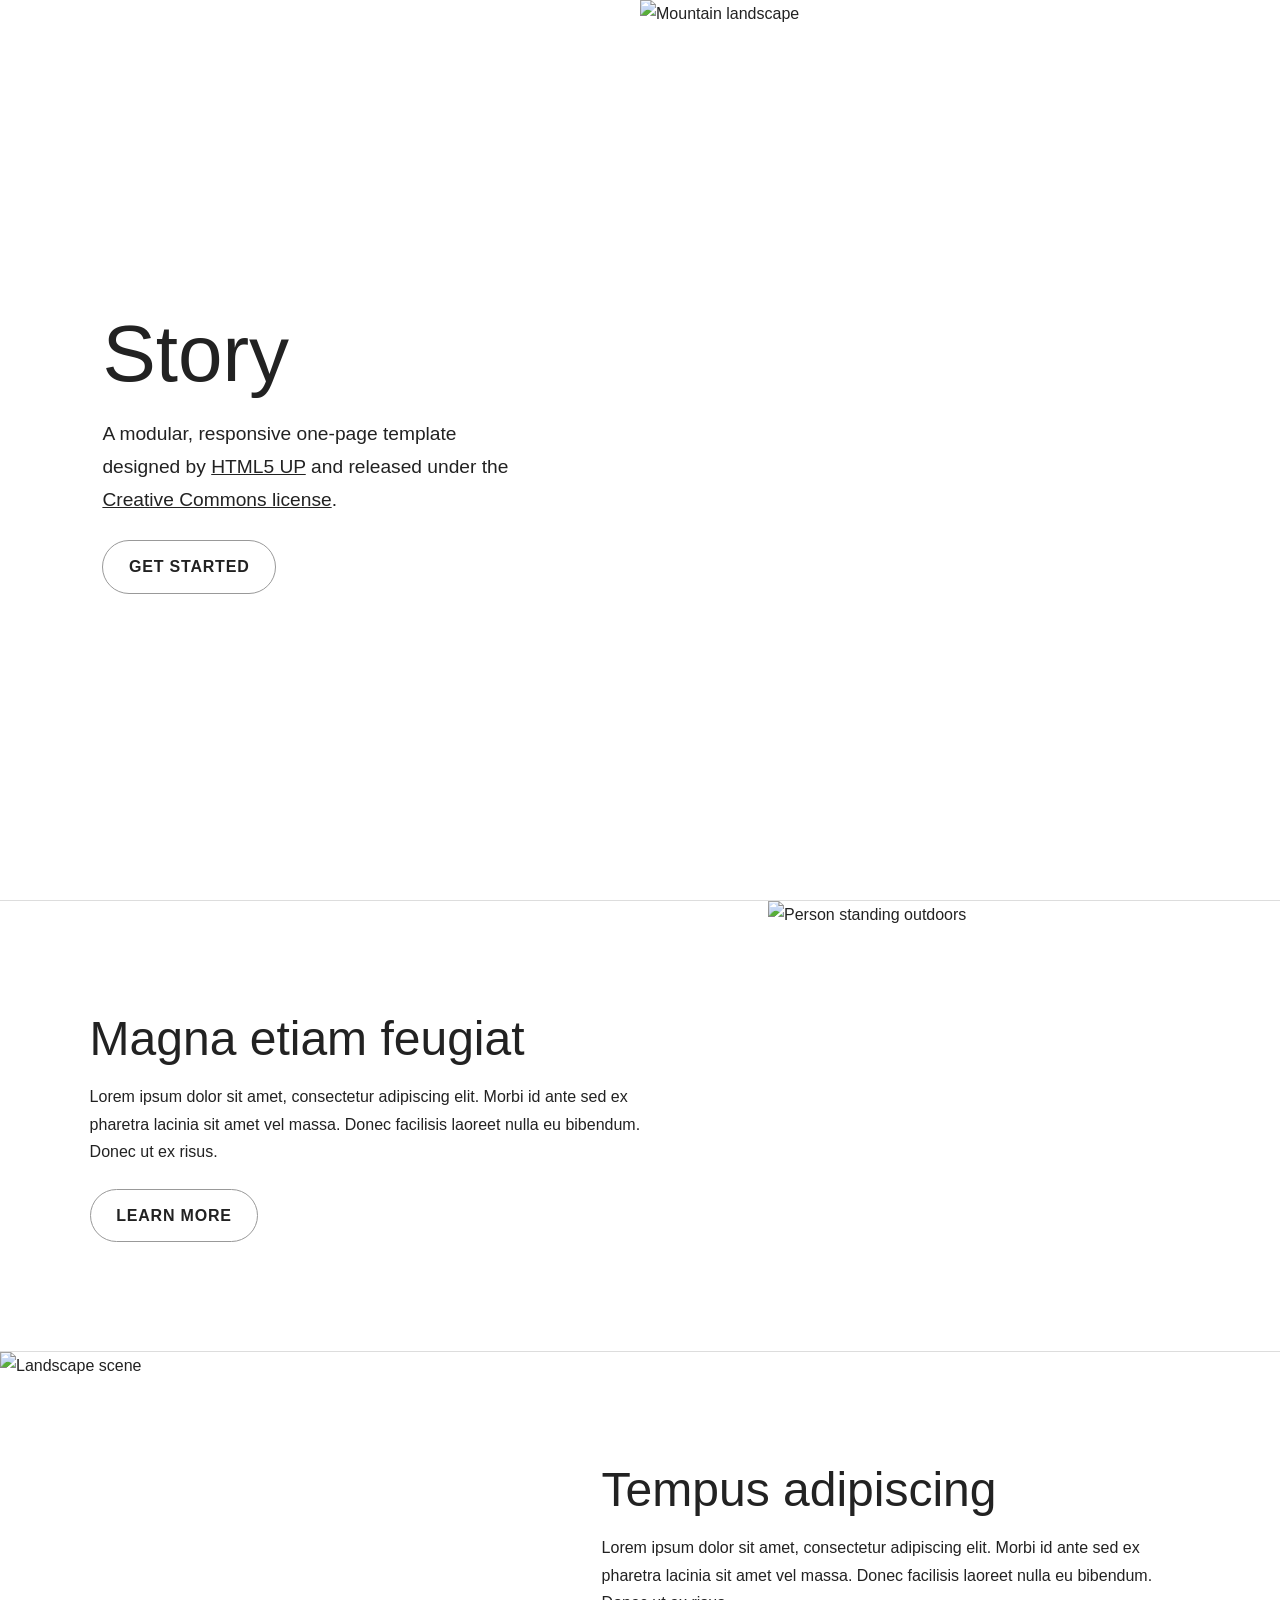
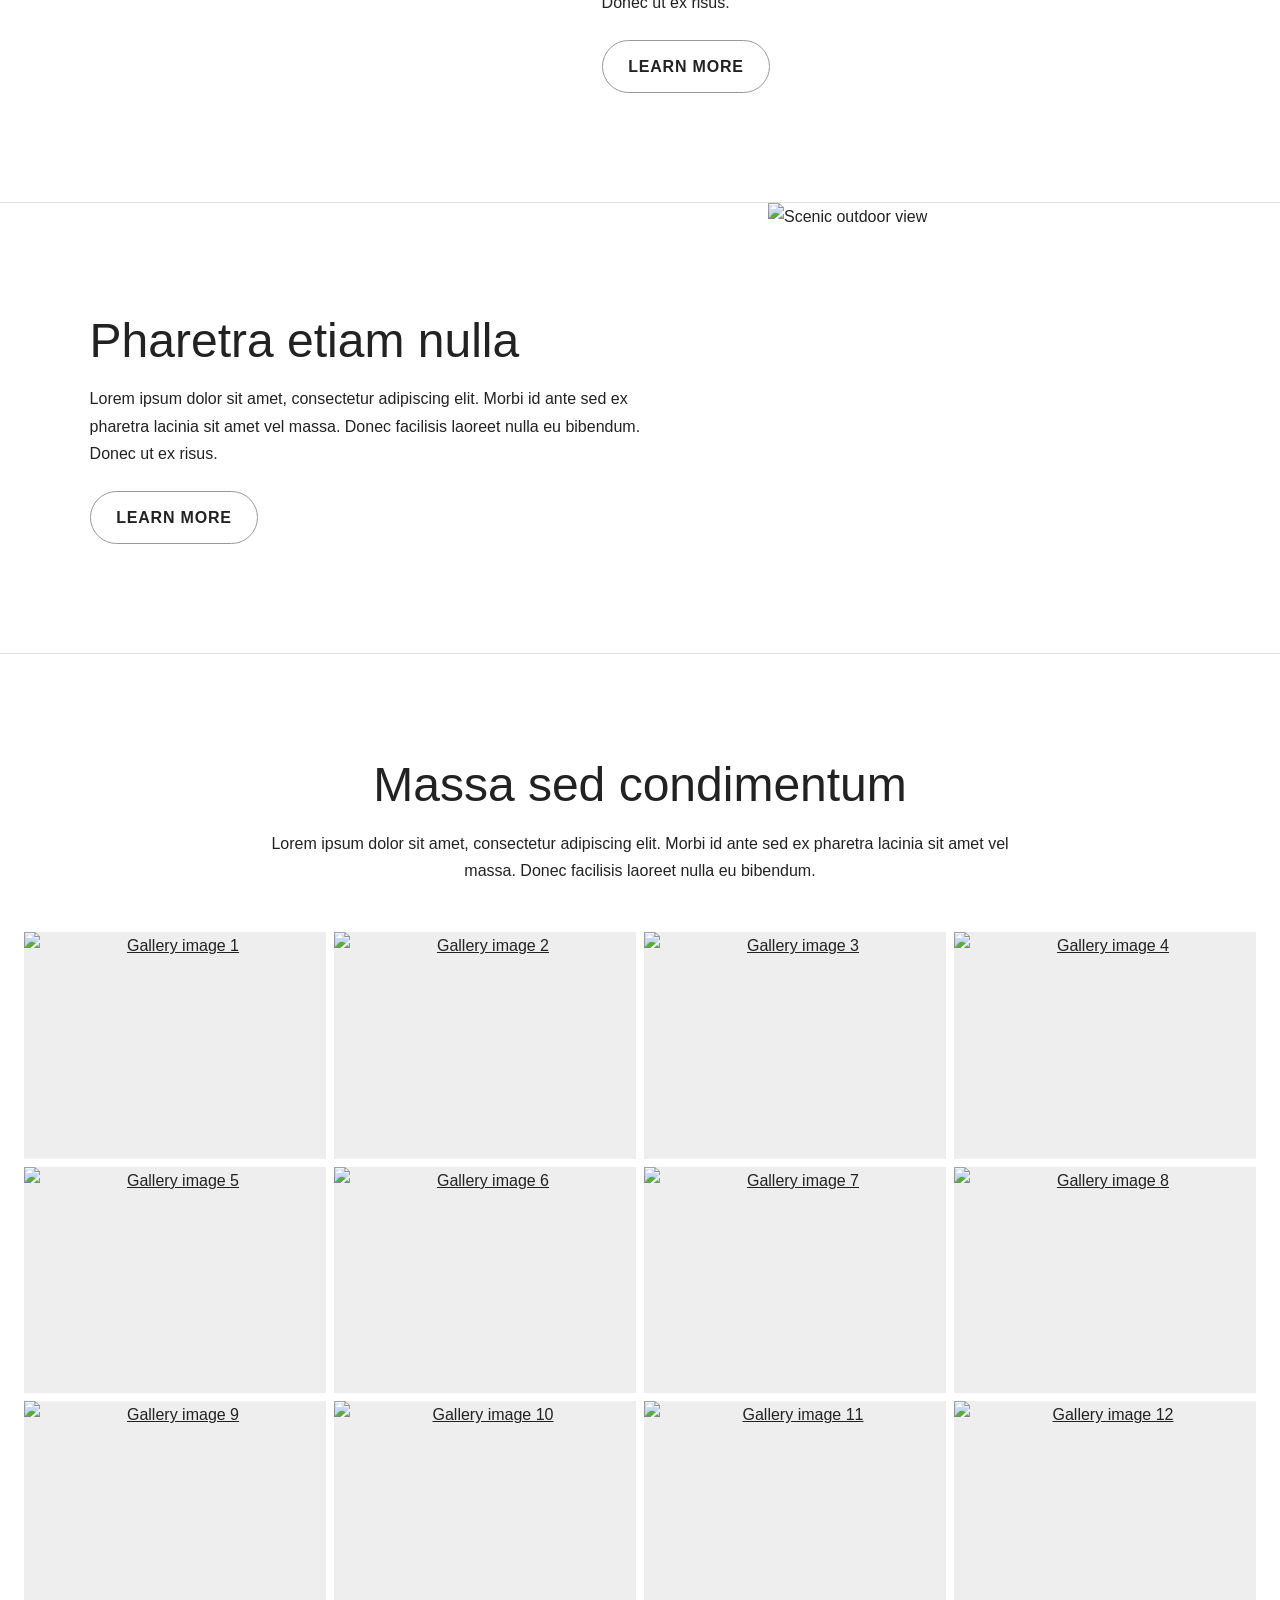
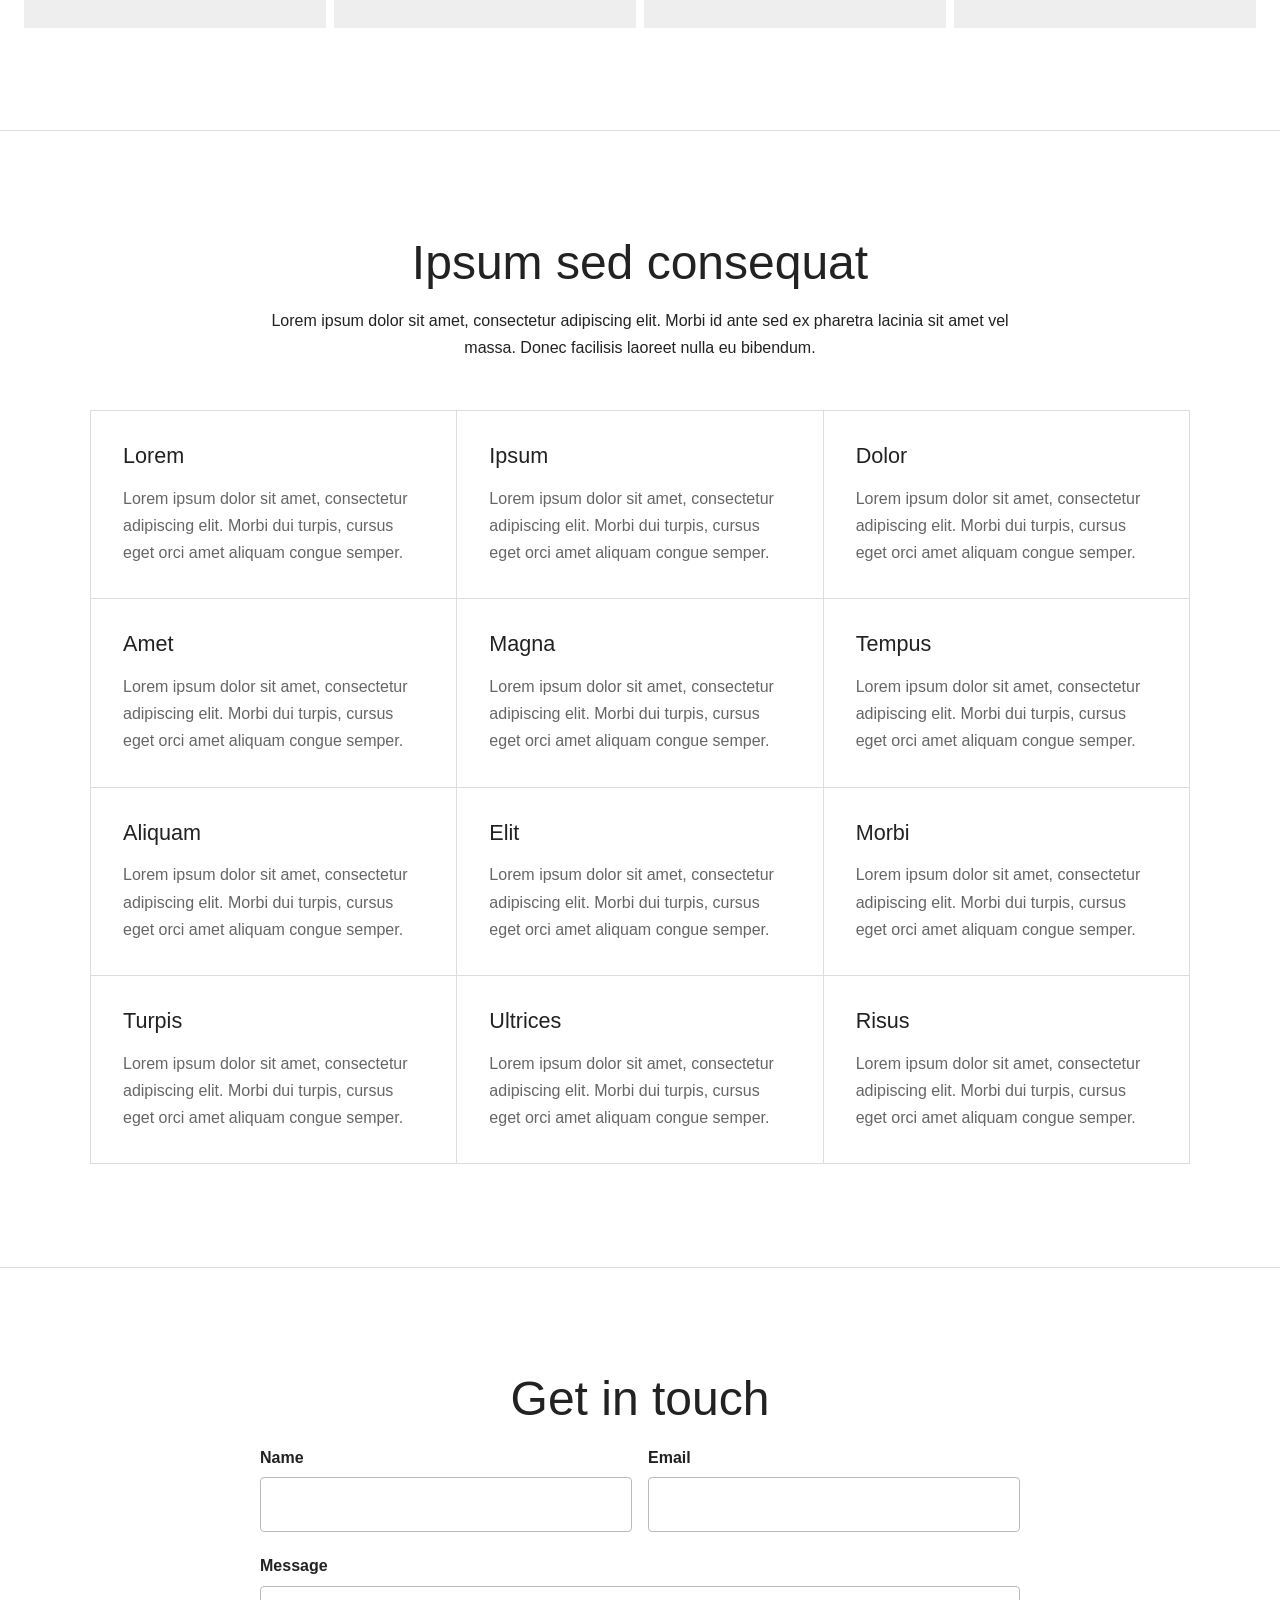
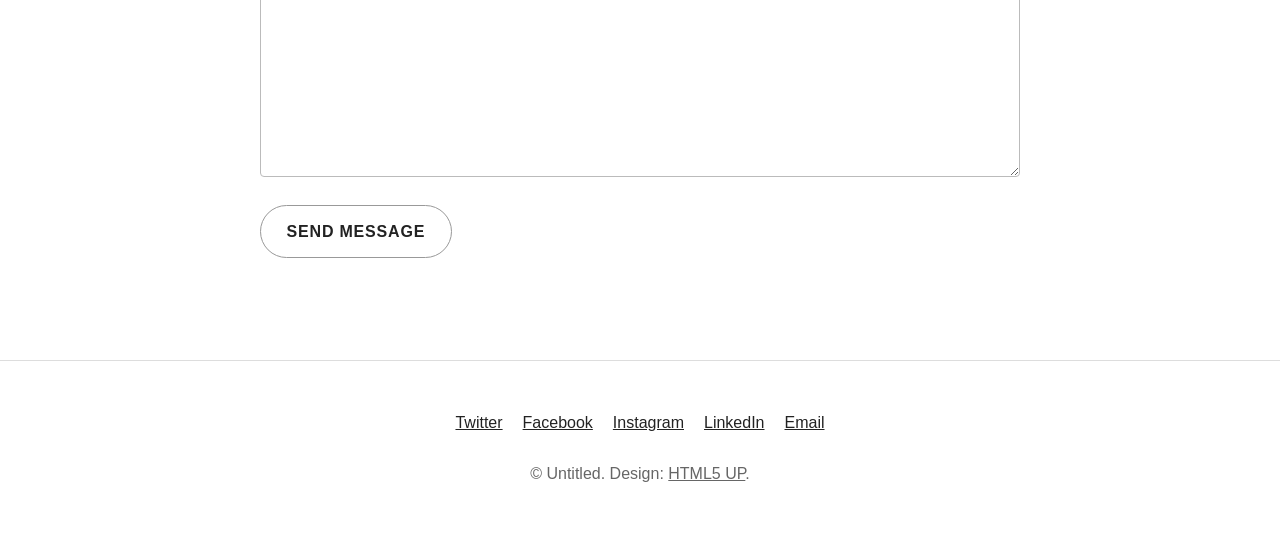
==== index.html @ b9d72211 "Update basic framework directories and files" ====
<!DOCTYPE html>
<html lang="en">

  <head>
    <meta charset="UTF-8">
    <meta name="viewport" content="width=device-width, initial-scale=1.0">
    <title>Story</title>
    <link rel="stylesheet" href="css/styles.css">
  </head>

  <body>
    <main>
      <section class="hero">
        <div class="hero-content">
          <h1>Story</h1>
          <p class="lead">
            A modular, responsive one-page template designed by
            <a href="https://html5up.net">HTML5 UP</a> and released under the
            <a href="https://html5up.net/license">Creative Commons license</a>.
          </p>
          <a class="button" href="#first">Get Started</a>
        </div>
        <img class="hero-image" src="images/banner.jpg" alt="Mountain landscape">
      </section>

      <section class="spotlight" id="first">
        <div class="spotlight-content">
          <h2>Magna etiam feugiat</h2>
          <p>Lorem ipsum dolor sit amet, consectetur adipiscing elit. Morbi id ante sed ex pharetra lacinia sit amet vel
            massa. Donec facilisis laoreet nulla eu bibendum. Donec ut ex risus.</p>
          <a class="button" href="#">Learn More</a>
        </div>
        <img src="images/spotlight01.jpg" alt="Person standing outdoors">
      </section>

      <section class="spotlight reverse">
        <div class="spotlight-content">
          <h2>Tempus adipiscing</h2>
          <p>Lorem ipsum dolor sit amet, consectetur adipiscing elit. Morbi id ante sed ex pharetra lacinia sit amet vel
            massa. Donec facilisis laoreet nulla eu bibendum. Donec ut ex risus.</p>
          <a class="button" href="#">Learn More</a>
        </div>
        <img src="images/spotlight02.jpg" alt="Landscape scene">
      </section>

      <section class="spotlight">
        <div class="spotlight-content">
          <h2>Pharetra etiam nulla</h2>
          <p>Lorem ipsum dolor sit amet, consectetur adipiscing elit. Morbi id ante sed ex pharetra lacinia sit amet vel
            massa. Donec facilisis laoreet nulla eu bibendum. Donec ut ex risus.</p>
          <a class="button" href="#">Learn More</a>
        </div>
        <img src="images/spotlight03.jpg" alt="Scenic outdoor view">
      </section>

      <section class="section centered">
        <div class="section-heading">
          <h2>Massa sed condimentum</h2>
          <p>Lorem ipsum dolor sit amet, consectetur adipiscing elit. Morbi id ante sed ex pharetra lacinia sit amet vel
            massa. Donec facilisis laoreet nulla eu bibendum.</p>
        </div>

        <div class="gallery">
          <a href="images/gallery/fulls/01.jpg"><img src="images/gallery/thumbs/01.jpg" alt="Gallery image 1"></a>
          <a href="images/gallery/fulls/02.jpg"><img src="images/gallery/thumbs/02.jpg" alt="Gallery image 2"></a>
          <a href="images/gallery/fulls/03.jpg"><img src="images/gallery/thumbs/03.jpg" alt="Gallery image 3"></a>
          <a href="images/gallery/fulls/04.jpg"><img src="images/gallery/thumbs/04.jpg" alt="Gallery image 4"></a>
          <a href="images/gallery/fulls/05.jpg"><img src="images/gallery/thumbs/05.jpg" alt="Gallery image 5"></a>
          <a href="images/gallery/fulls/06.jpg"><img src="images/gallery/thumbs/06.jpg" alt="Gallery image 6"></a>
          <a href="images/gallery/fulls/07.jpg"><img src="images/gallery/thumbs/07.jpg" alt="Gallery image 7"></a>
          <a href="images/gallery/fulls/08.jpg"><img src="images/gallery/thumbs/08.jpg" alt="Gallery image 8"></a>
          <a href="images/gallery/fulls/09.jpg"><img src="images/gallery/thumbs/09.jpg" alt="Gallery image 9"></a>
          <a href="images/gallery/fulls/10.jpg"><img src="images/gallery/thumbs/10.jpg" alt="Gallery image 10"></a>
          <a href="images/gallery/fulls/11.jpg"><img src="images/gallery/thumbs/11.jpg" alt="Gallery image 11"></a>
          <a href="images/gallery/fulls/12.jpg"><img src="images/gallery/thumbs/12.jpg" alt="Gallery image 12"></a>
        </div>
      </section>

      <section class="section centered">
        <div class="section-heading">
          <h2>Ipsum sed consequat</h2>
          <p>Lorem ipsum dolor sit amet, consectetur adipiscing elit. Morbi id ante sed ex pharetra lacinia sit amet vel
            massa. Donec facilisis laoreet nulla eu bibendum.</p>
        </div>

        <div class="feature-grid">
          <article>
            <h3>Lorem</h3>
            <p>Lorem ipsum dolor sit amet, consectetur adipiscing elit. Morbi dui turpis, cursus eget orci amet aliquam
              congue semper.</p>
          </article>
          <article>
            <h3>Ipsum</h3>
            <p>Lorem ipsum dolor sit amet, consectetur adipiscing elit. Morbi dui turpis, cursus eget orci amet aliquam
              congue semper.</p>
          </article>
          <article>
            <h3>Dolor</h3>
            <p>Lorem ipsum dolor sit amet, consectetur adipiscing elit. Morbi dui turpis, cursus eget orci amet aliquam
              congue semper.</p>
          </article>
          <article>
            <h3>Amet</h3>
            <p>Lorem ipsum dolor sit amet, consectetur adipiscing elit. Morbi dui turpis, cursus eget orci amet aliquam
              congue semper.</p>
          </article>
          <article>
            <h3>Magna</h3>
            <p>Lorem ipsum dolor sit amet, consectetur adipiscing elit. Morbi dui turpis, cursus eget orci amet aliquam
              congue semper.</p>
          </article>
          <article>
            <h3>Tempus</h3>
            <p>Lorem ipsum dolor sit amet, consectetur adipiscing elit. Morbi dui turpis, cursus eget orci amet aliquam
              congue semper.</p>
          </article>
          <article>
            <h3>Aliquam</h3>
            <p>Lorem ipsum dolor sit amet, consectetur adipiscing elit. Morbi dui turpis, cursus eget orci amet aliquam
              congue semper.</p>
          </article>
          <article>
            <h3>Elit</h3>
            <p>Lorem ipsum dolor sit amet, consectetur adipiscing elit. Morbi dui turpis, cursus eget orci amet aliquam
              congue semper.</p>
          </article>
          <article>
            <h3>Morbi</h3>
            <p>Lorem ipsum dolor sit amet, consectetur adipiscing elit. Morbi dui turpis, cursus eget orci amet aliquam
              congue semper.</p>
          </article>
          <article>
            <h3>Turpis</h3>
            <p>Lorem ipsum dolor sit amet, consectetur adipiscing elit. Morbi dui turpis, cursus eget orci amet aliquam
              congue semper.</p>
          </article>
          <article>
            <h3>Ultrices</h3>
            <p>Lorem ipsum dolor sit amet, consectetur adipiscing elit. Morbi dui turpis, cursus eget orci amet aliquam
              congue semper.</p>
          </article>
          <article>
            <h3>Risus</h3>
            <p>Lorem ipsum dolor sit amet, consectetur adipiscing elit. Morbi dui turpis, cursus eget orci amet aliquam
              congue semper.</p>
          </article>
        </div>
      </section>

      <section class="section contact centered">
        <div class="form-wrap">
          <h2>Get in touch</h2>
          <form action="#" method="post">
            <div class="form-row">
              <div>
                <label for="name">Name</label>
                <input id="name" name="name" type="text">
              </div>
              <div>
                <label for="email">Email</label>
                <input id="email" name="email" type="email">
              </div>
            </div>

            <label for="message">Message</label>
            <textarea id="message" name="message" rows="6"></textarea>

            <button class="button" type="submit">Send Message</button>
          </form>
        </div>
      </section>
    </main>

    <footer class="footer centered">
      <nav class="social-links" aria-label="Social links">
        <a href="#">Twitter</a>
        <a href="#">Facebook</a>
        <a href="#">Instagram</a>
        <a href="#">LinkedIn</a>
        <a href="#">Email</a>
      </nav>
      <p>&copy; Untitled. Design: <a href="https://html5up.net">HTML5 UP</a>.</p>
    </footer>

    <dialog class="lightbox" id="lightbox">
      <button class="lightbox-close" type="button" aria-label="Close image">&times;</button>
      <img src="" alt="Expanded gallery image">
    </dialog>

    <script src="js/main.js"></script>
  </body>

</html>
---- css/styles.css ----
:root {
  --text: #222;
  --muted: #666;
  --border: #ddd;
  --background: #fff;
  --section-width: 1100px;
}

* {
  box-sizing: border-box;
}

html {
  scroll-behavior: smooth;
}

body {
  margin: 0;
  color: var(--text);
  background: var(--background);
  font-family: Arial, Helvetica, sans-serif;
  font-size: 16px;
  font-weight: 300;
  line-height: 1.7;
}

img {
  display: block;
  max-width: 100%;
}

a {
  color: inherit;
}

a:hover {
  text-decoration: none;
}

h1,
h2,
h3 {
  margin: 0 0 1rem;
  font-weight: 300;
  line-height: 1.2;
}

h1 {
  font-size: clamp(3rem, 8vw, 5rem);
}

h2 {
  font-size: clamp(2rem, 5vw, 3rem);
}

h3 {
  font-size: 1.35rem;
}

p {
  margin: 0 0 1.5rem;
}

.lead {
  font-size: 1.2rem;
}

.centered {
  text-align: center;
}

.button {
  display: inline-block;
  padding: 0.75rem 1.6rem;
  border: 1px solid #999;
  border-radius: 999px;
  background: transparent;
  color: var(--text);
  font: inherit;
  font-weight: 600;
  letter-spacing: 0.05em;
  text-decoration: none;
  text-transform: uppercase;
  cursor: pointer;
  transition: border-color 0.2s, color 0.2s;
}

.button:hover,
.button:focus-visible {
  border-color: #000;
  color: #000;
}

/* Hero */
.hero {
  display: grid;
  grid-template-columns: 1fr 1fr;
  min-height: 100vh;
}

.hero-content {
  display: flex;
  flex-direction: column;
  align-items: flex-start;
  justify-content: center;
  padding: clamp(3rem, 8vw, 7rem);
}

.hero-image {
  width: 100%;
  height: 100%;
  min-height: 500px;
  object-fit: cover;
}

/* Alternating content sections */
.spotlight {
  display: grid;
  grid-template-columns: 1fr 40%;
  min-height: 450px;
  border-top: 1px solid var(--border);
}

.spotlight.reverse {
  grid-template-columns: 40% 1fr;
}

.spotlight.reverse .spotlight-content {
  order: 2;
}

.spotlight.reverse img {
  order: 1;
}

.spotlight-content {
  display: flex;
  flex-direction: column;
  align-items: flex-start;
  justify-content: center;
  padding: clamp(3rem, 7vw, 6rem);
}

.spotlight img {
  width: 100%;
  height: 100%;
  min-height: 450px;
  object-fit: cover;
}

/* Standard sections */
.section {
  padding: clamp(4rem, 8vw, 7rem) 1.5rem;
  border-top: 1px solid var(--border);
}

.section-heading {
  width: min(100%, 760px);
  margin: 0 auto 3rem;
}

/* Gallery */
.gallery {
  display: grid;
  grid-template-columns: repeat(4, 1fr);
  width: min(100%, 1400px);
  margin: 0 auto;
  gap: 0.5rem;
}

.gallery a {
  overflow: hidden;
  aspect-ratio: 4 / 3;
  background: #eee;
}

.gallery img {
  width: 100%;
  height: 100%;
  object-fit: cover;
  transition: transform 0.25s ease;
}

.gallery a:hover img,
.gallery a:focus-visible img {
  transform: scale(1.04);
}

/* Feature grid */
.feature-grid {
  display: grid;
  grid-template-columns: repeat(3, 1fr);
  width: min(100%, var(--section-width));
  margin: 0 auto;
  border-top: 1px solid var(--border);
  border-left: 1px solid var(--border);
  text-align: left;
}

.feature-grid article {
  padding: 2rem;
  border-right: 1px solid var(--border);
  border-bottom: 1px solid var(--border);
}

.feature-grid p {
  margin-bottom: 0;
  color: var(--muted);
}

/* Contact form */
.form-wrap {
  width: min(100%, 760px);
  margin: 0 auto;
}

form {
  text-align: left;
}

.form-row {
  display: grid;
  grid-template-columns: 1fr 1fr;
  gap: 1rem;
}

label {
  display: block;
  margin-bottom: 0.4rem;
  font-weight: 600;
}

input,
textarea {
  width: 100%;
  margin-bottom: 1.25rem;
  padding: 0.8rem 0.9rem;
  border: 1px solid #bbb;
  border-radius: 4px;
  background: #fff;
  color: var(--text);
  font: inherit;
}

input:focus,
textarea:focus {
  outline: 2px solid #555;
  outline-offset: 2px;
}

textarea {
  resize: vertical;
}

/* Footer */
.footer {
  padding: 3rem 1.5rem;
  border-top: 1px solid var(--border);
}

.social-links {
  display: flex;
  flex-wrap: wrap;
  justify-content: center;
  gap: 1.25rem;
  margin-bottom: 1.5rem;
}

.footer p {
  margin: 0;
  color: var(--muted);
}

/* Gallery lightbox */
.lightbox {
  width: min(90vw, 1100px);
  max-height: 90vh;
  padding: 0;
  border: 0;
  background: transparent;
}

.lightbox::backdrop {
  background: rgb(0 0 0 / 0.85);
}

.lightbox img {
  width: 100%;
  max-height: 85vh;
  object-fit: contain;
}

.lightbox-close {
  position: absolute;
  top: 0.5rem;
  right: 0.75rem;
  width: 2.5rem;
  height: 2.5rem;
  border: 0;
  border-radius: 50%;
  background: rgb(0 0 0 / 0.65);
  color: #fff;
  font-size: 1.75rem;
  cursor: pointer;
}

/* Responsive */
@media (max-width: 900px) {

  .hero,
  .spotlight,
  .spotlight.reverse {
    grid-template-columns: 1fr;
  }

  .hero {
    min-height: 0;
  }

  .hero-content,
  .spotlight-content,
  .spotlight.reverse .spotlight-content {
    order: 1;
  }

  .hero-image,
  .spotlight img,
  .spotlight.reverse img {
    order: 2;
    min-height: 350px;
  }

  .gallery {
    grid-template-columns: repeat(3, 1fr);
  }

  .feature-grid {
    grid-template-columns: repeat(2, 1fr);
  }
}

@media (max-width: 600px) {

  .hero-content,
  .spotlight-content {
    padding: 3rem 1.5rem;
  }

  .hero-image,
  .spotlight img {
    min-height: 280px;
  }

  .gallery,
  .feature-grid,
  .form-row {
    grid-template-columns: 1fr;
  }

  .gallery {
    gap: 0.75rem;
  }
}
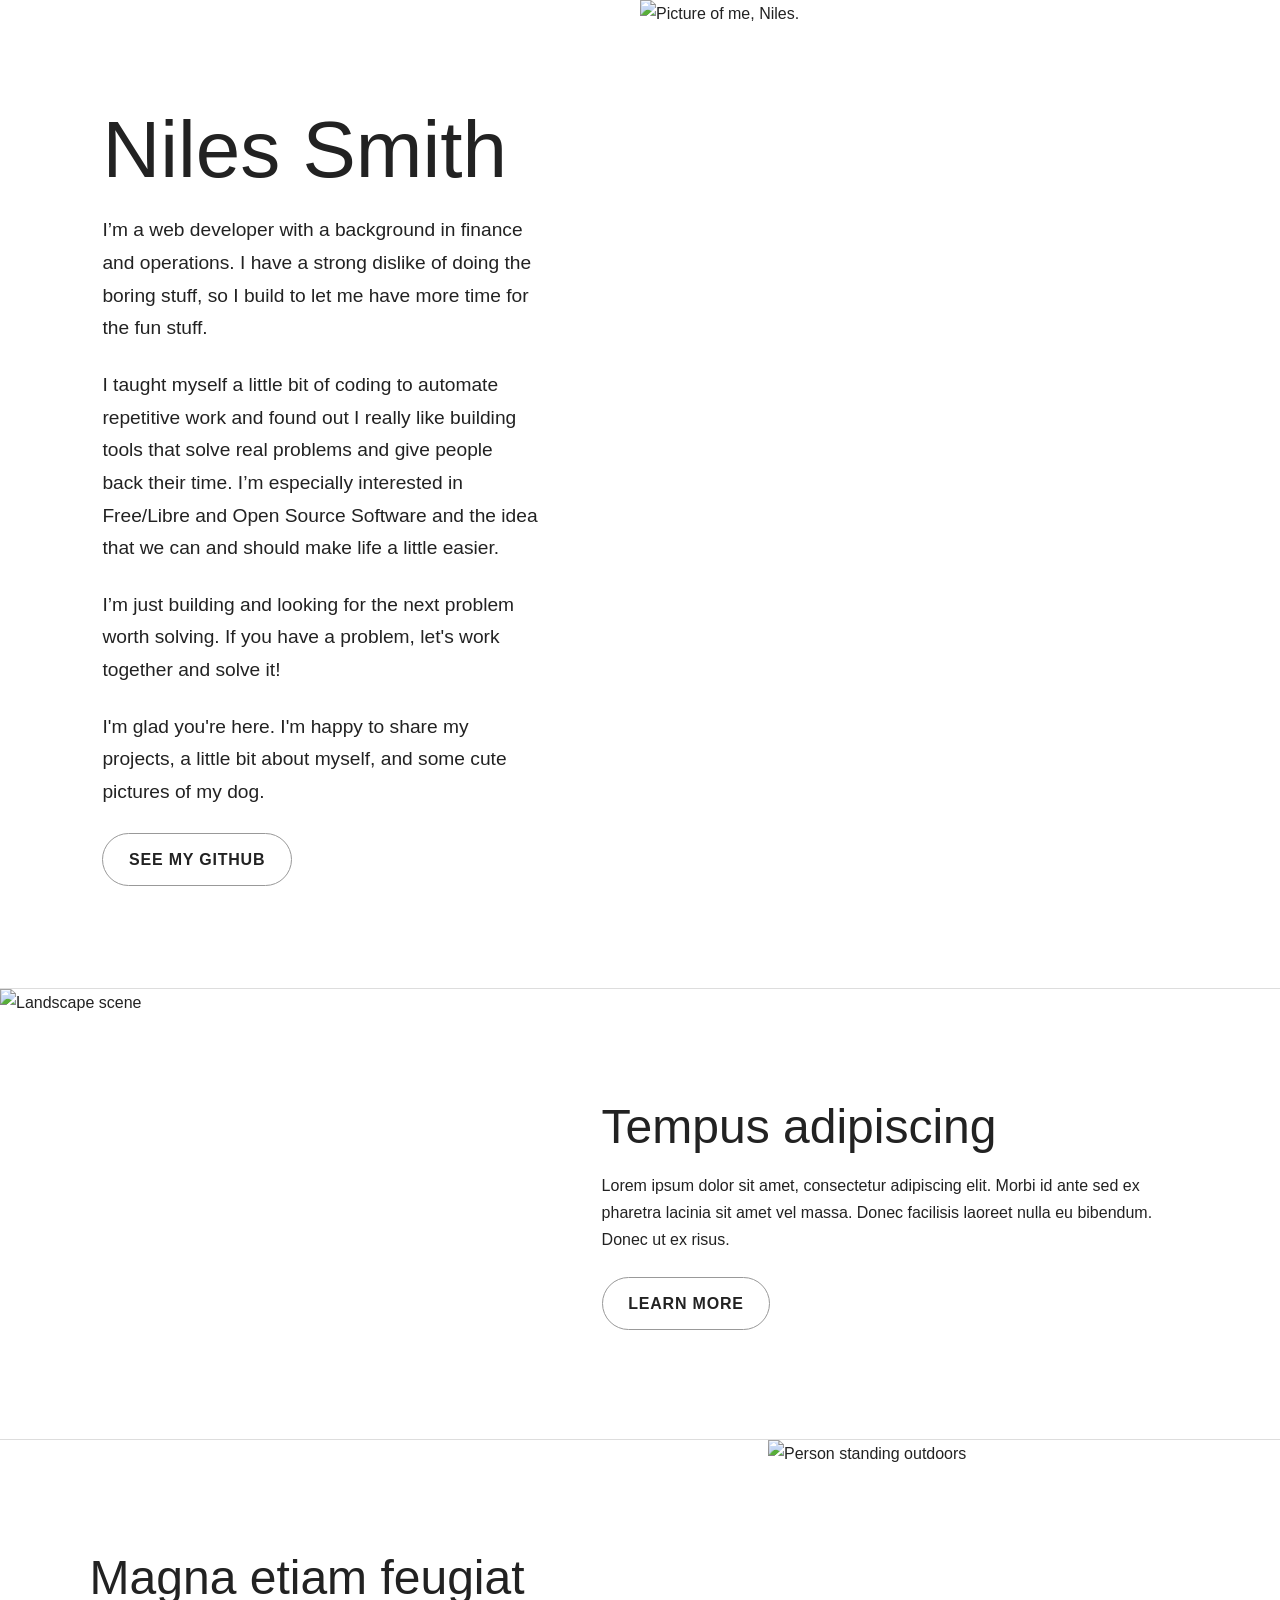
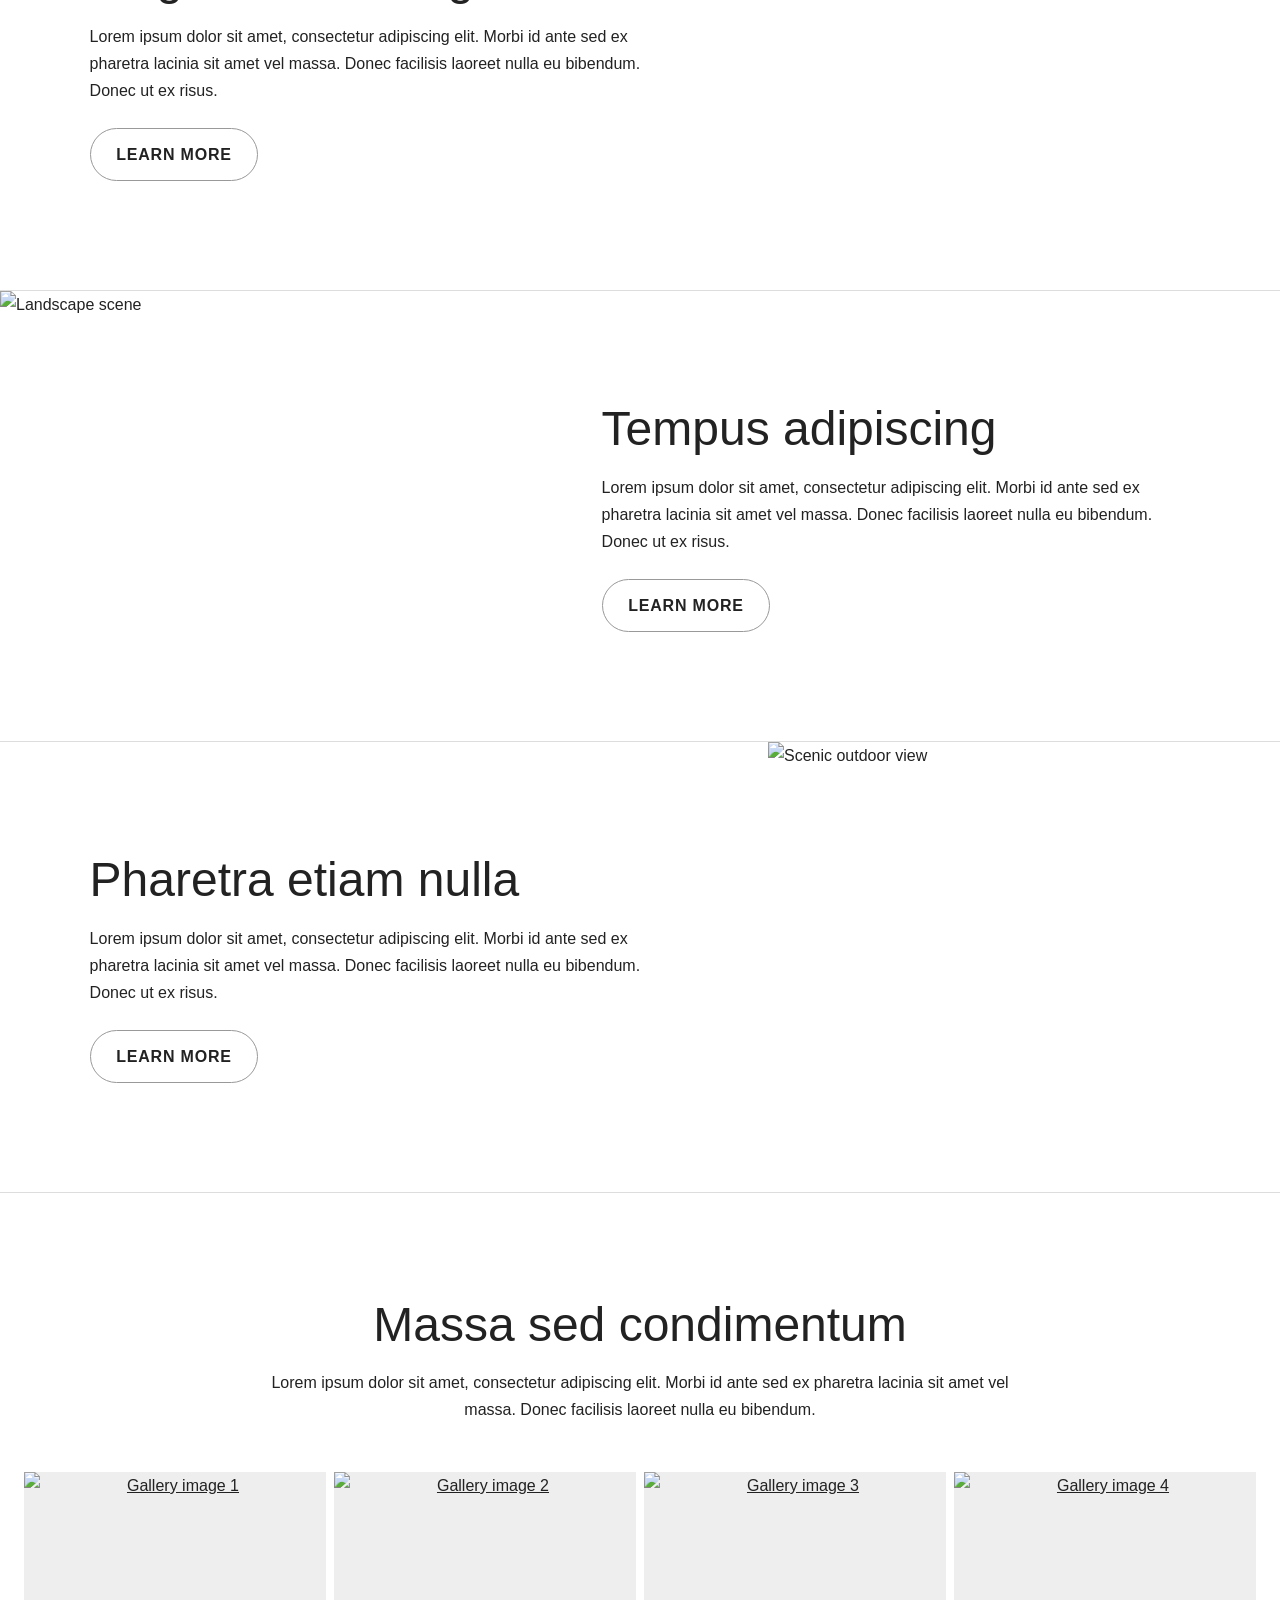
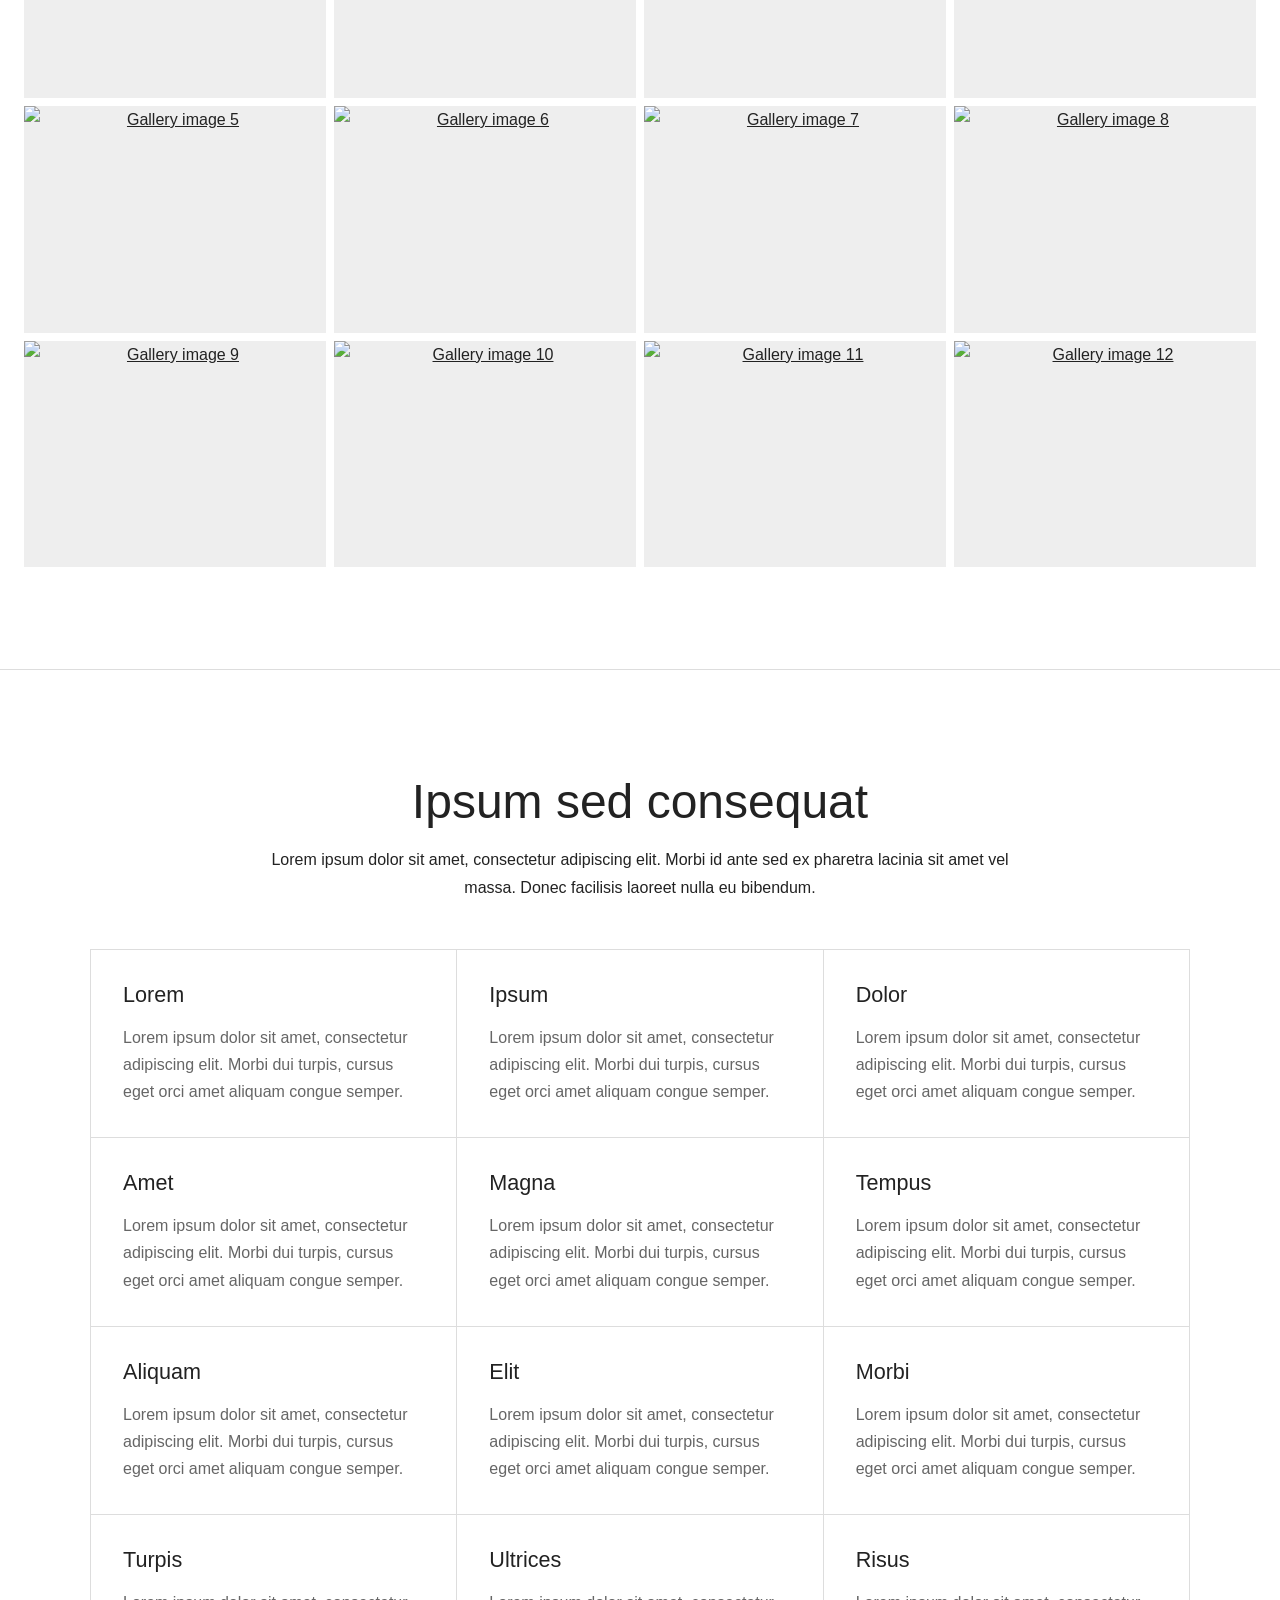
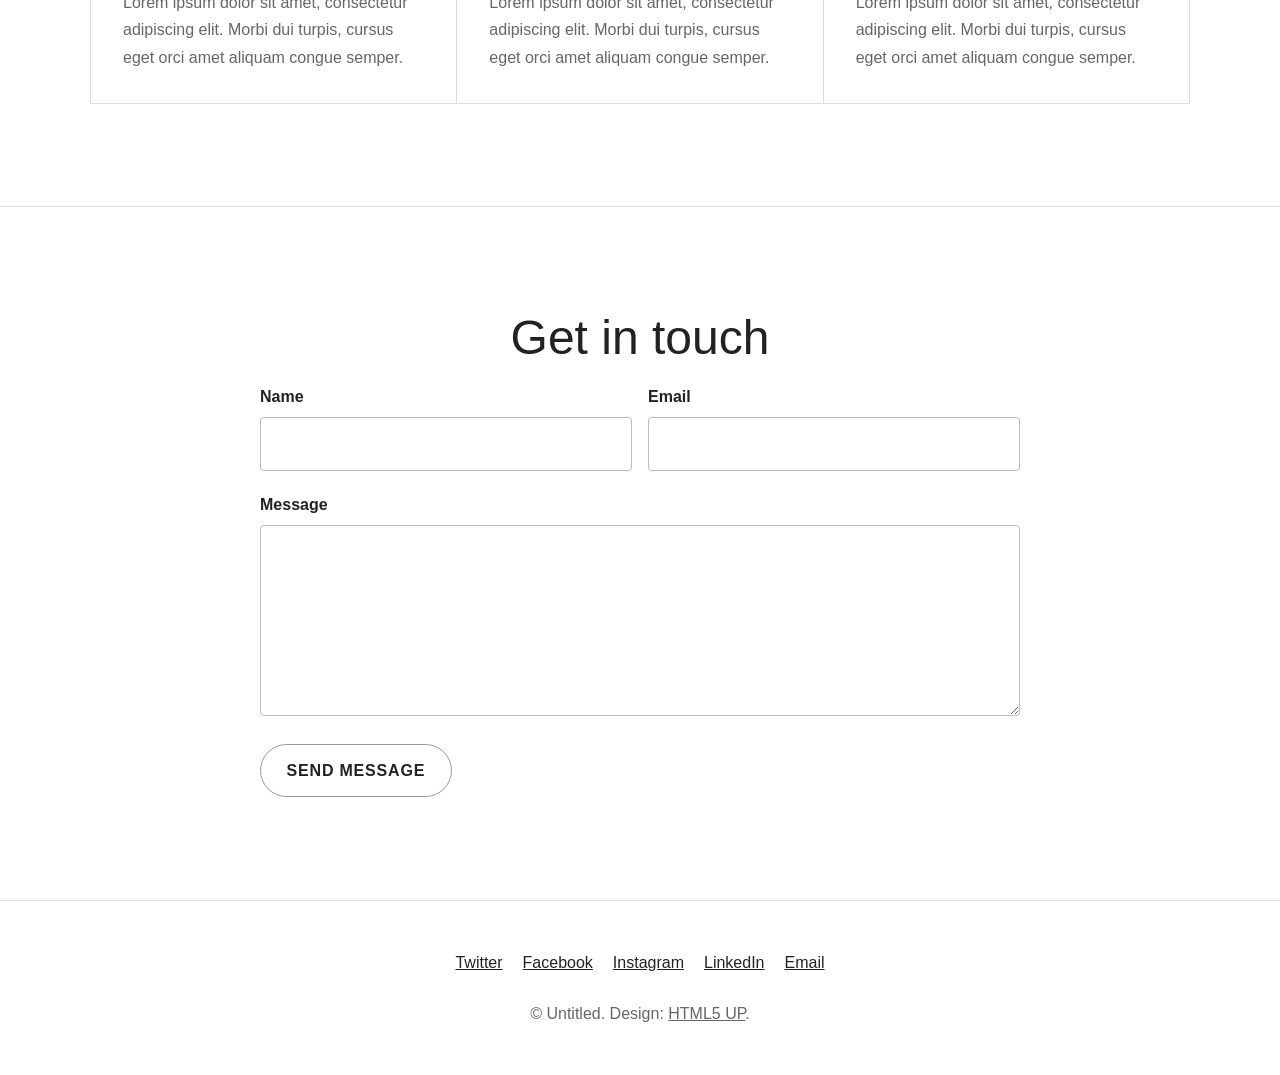
==== commit fa1b055f: "Update the title and hero" ====
--- a/index.html
+++ b/index.html
@@ -4,26 +4,41 @@
   <head>
     <meta charset="UTF-8">
     <meta name="viewport" content="width=device-width, initial-scale=1.0">
-    <title>Story</title>
-    <link rel="stylesheet" href="css/styles.css">
+    <title>Niles Smith | Web Developer</title>
+    <link rel="stylesheet" href="./css/styles.css">
   </head>
 
   <body>
     <main>
       <section class="hero">
         <div class="hero-content">
-          <h1>Story</h1>
-          <p class="lead">
-            A modular, responsive one-page template designed by
-            <a href="https://html5up.net">HTML5 UP</a> and released under the
-            <a href="https://html5up.net/license">Creative Commons license</a>.
-          </p>
-          <a class="button" href="#first">Get Started</a>
-        </div>
-        <img class="hero-image" src="images/banner.jpg" alt="Mountain landscape">
-      </section>
-
-      <section class="spotlight" id="first">
+          <h1>Niles Smith</h1>
+          <p class="lead">I’m a web developer with a background in finance and operations. I have a strong dislike of
+            doing the boring stuff, so I build to let me have more time for the fun stuff.</p>
+          <p class="lead">I taught myself a little bit of coding to automate repetitive work and found out I really like
+            building tools that solve real problems and give people back their time. I’m especially interested in
+            Free/Libre and Open Source Software and the idea that we can and should make life a little easier.</p>
+          <p class="lead">I’m just building and looking for the next problem worth solving. If you have a
+            problem, let's work together and solve it!</p>
+          <p class="lead">I'm glad you're here. I'm
+            happy to share my projects, a little bit about myself, and some cute pictures of my dog. </p>
+          <a class="button" href="https://github.com/nilesleesmith/" target="_blank">See my GitHub</a>
+        </div>
+
+        <img class="hero-image" src="./images/me/niles-01.jpg" alt="Picture of me, Niles.">
+      </section>
+
+      <section class="spotlight reverse">
+        <div class="spotlight-content">
+          <h2>Tempus adipiscing</h2>
+          <p>Lorem ipsum dolor sit amet, consectetur adipiscing elit. Morbi id ante sed ex pharetra lacinia sit amet vel
+            massa. Donec facilisis laoreet nulla eu bibendum. Donec ut ex risus.</p>
+          <a class="button" href="#">Learn More</a>
+        </div>
+        <img src="images/spotlight02.jpg" alt="Landscape scene">
+      </section>
+
+      <section class="spotlight">
         <div class="spotlight-content">
           <h2>Magna etiam feugiat</h2>
           <p>Lorem ipsum dolor sit amet, consectetur adipiscing elit. Morbi id ante sed ex pharetra lacinia sit amet vel
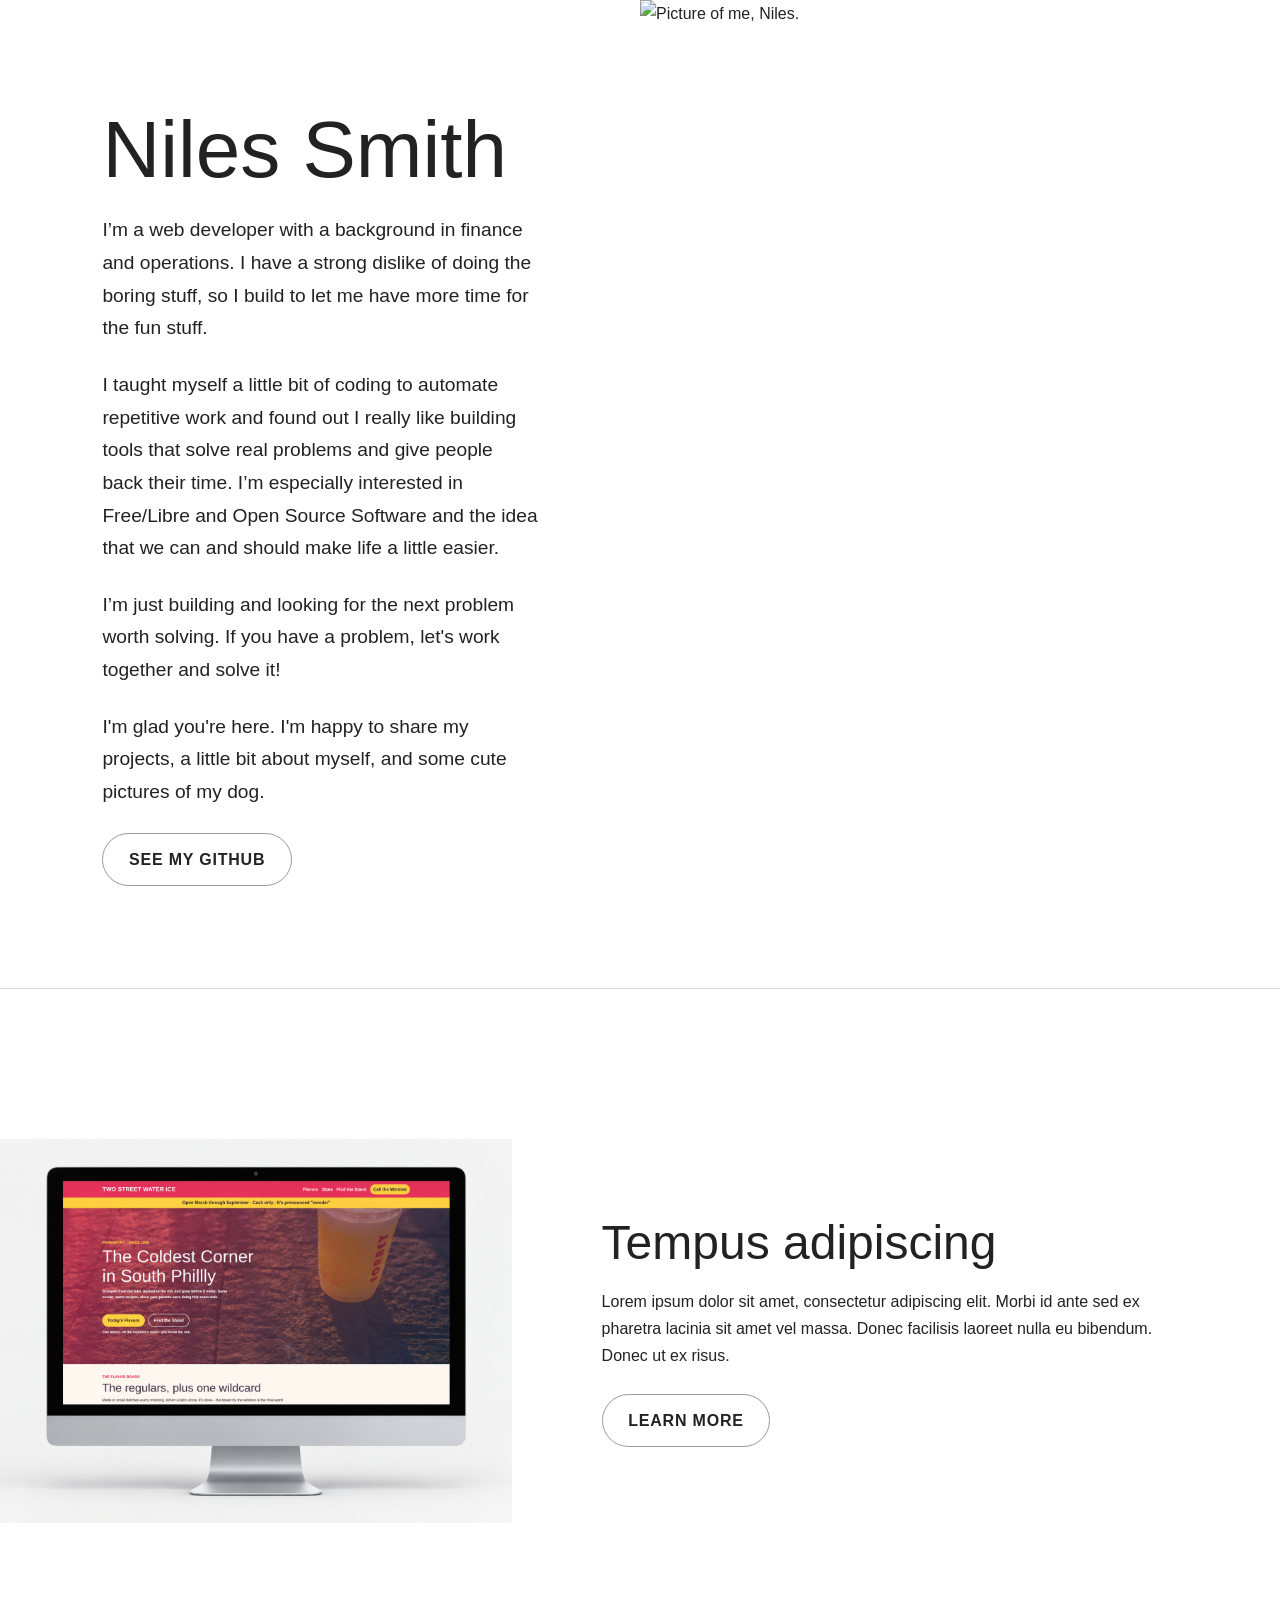
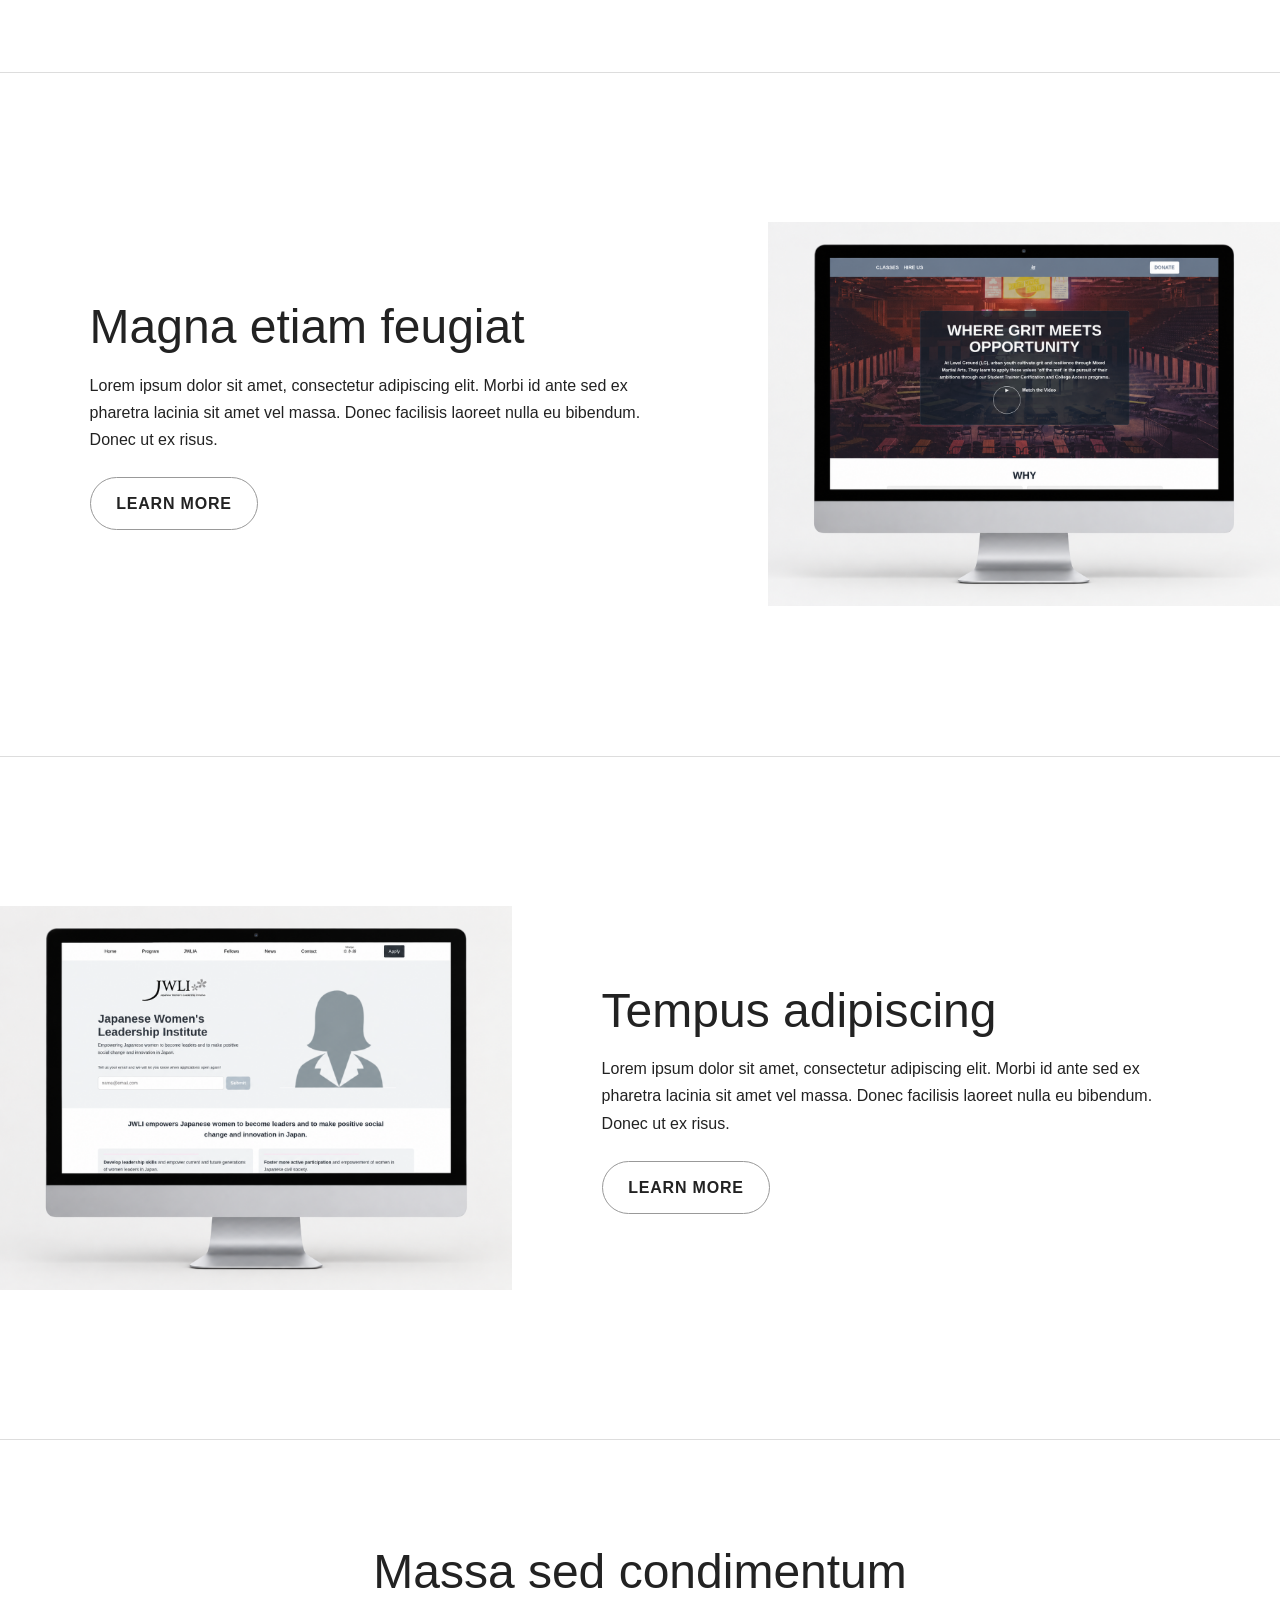
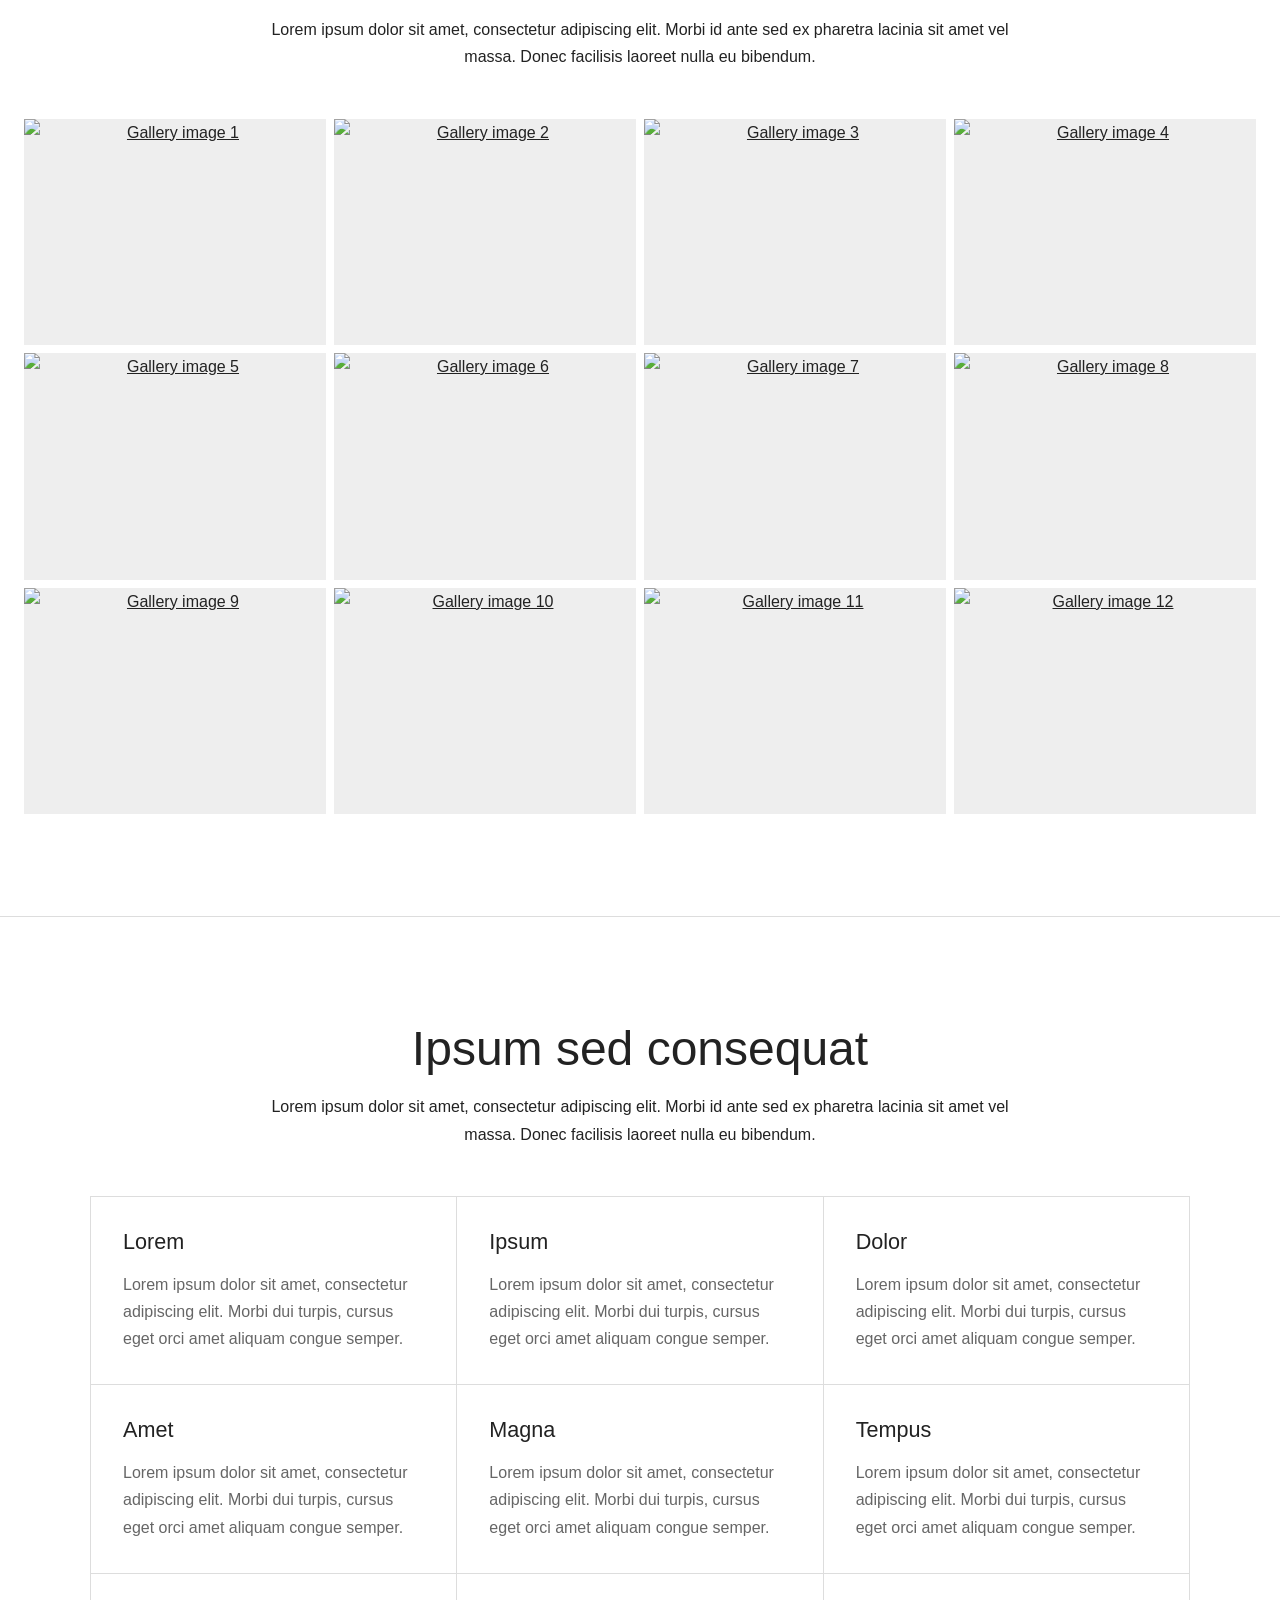
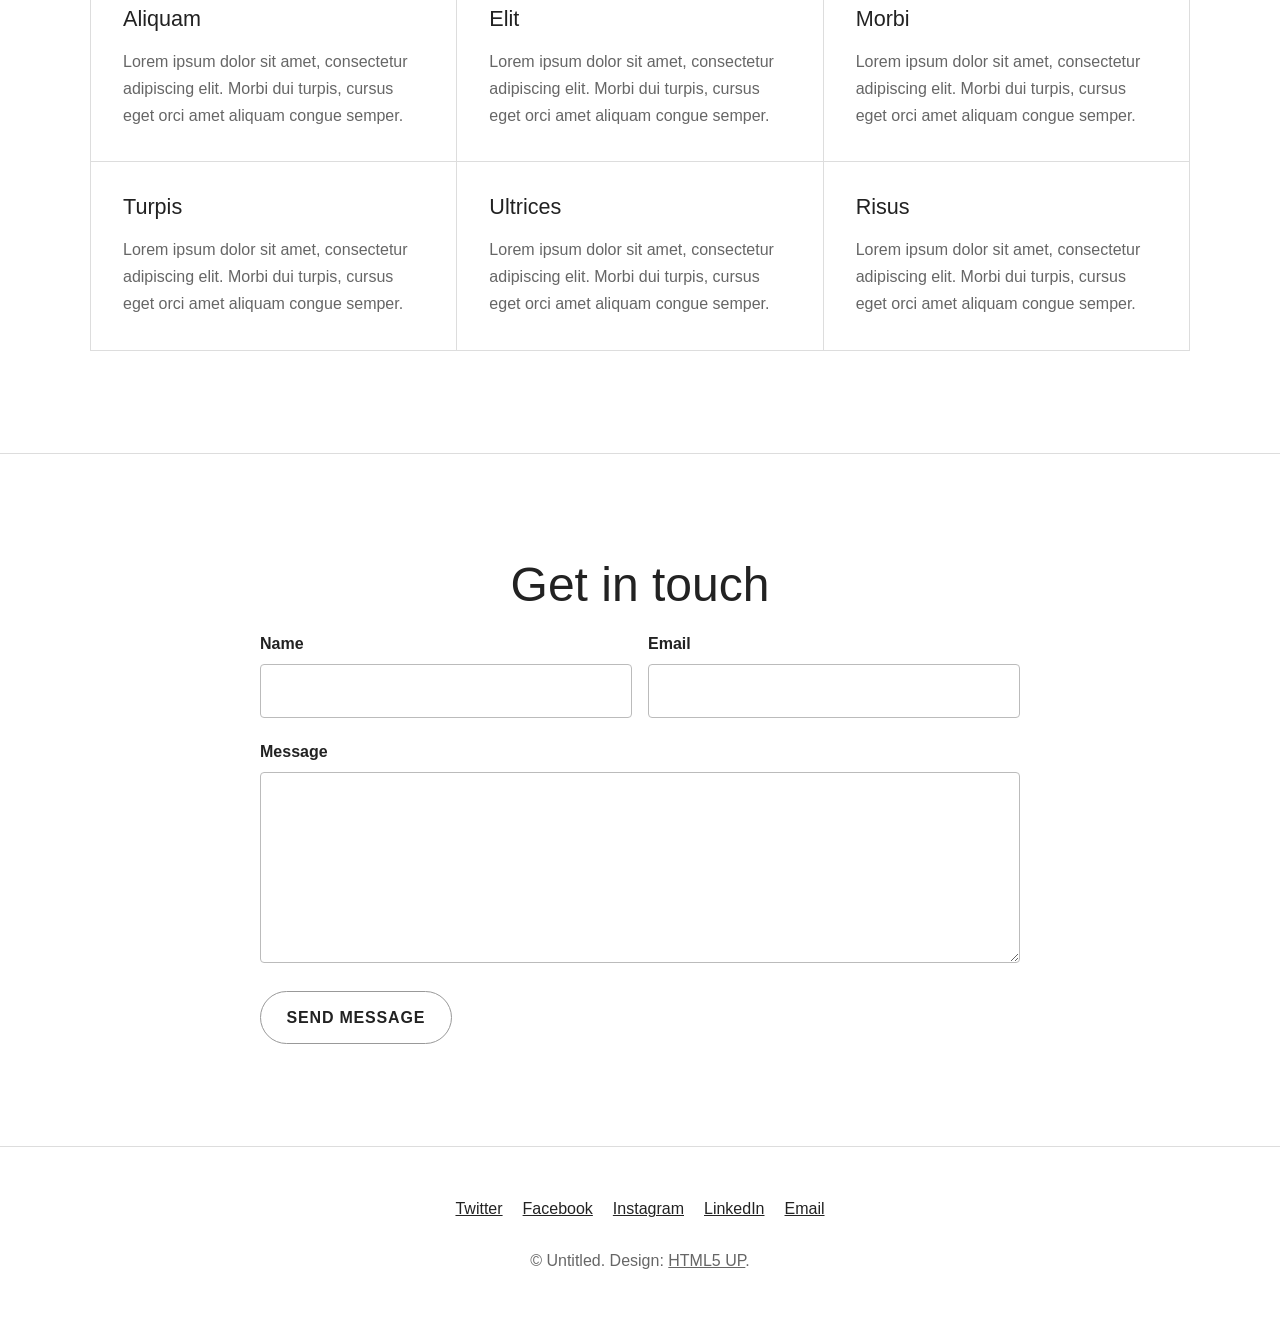
==== commit 9e3d4b1b: "Update images for the projects" ====
--- a/index.html
+++ b/index.html
@@ -35,7 +35,13 @@
             massa. Donec facilisis laoreet nulla eu bibendum. Donec ut ex risus.</p>
           <a class="button" href="#">Learn More</a>
         </div>
-        <img src="images/spotlight02.jpg" alt="Landscape scene">
+        <div class="project-gallery">
+          <img src="images/projects/phillly-water/philly-water_desktop.png" alt="Philly Water website shown on desktop">
+
+          <img src="images/projects/phillly-water/philly-water_tablet.png" alt="Philly Water website shown on tablet">
+
+          <img src="images/projects/phillly-water/philly-water_mobile.png" alt="Philly Water website shown on mobile">
+        </div>
       </section>
 
       <section class="spotlight">
@@ -45,7 +51,13 @@
             massa. Donec facilisis laoreet nulla eu bibendum. Donec ut ex risus.</p>
           <a class="button" href="#">Learn More</a>
         </div>
-        <img src="images/spotlight01.jpg" alt="Person standing outdoors">
+        <div class="project-gallery">
+          <img src="images/projects/level-ground/level-ground_desktop.png" alt="Level Ground website shown on desktop">
+
+          <img src="images/projects/level-ground/level-ground_tablet.png" alt="Level Ground website shown on tablet">
+
+          <img src="images/projects/level-ground/level-ground_mobile.png" alt="Level Ground website shown on mobile">
+        </div>
       </section>
 
       <section class="spotlight reverse">
@@ -55,17 +67,16 @@
             massa. Donec facilisis laoreet nulla eu bibendum. Donec ut ex risus.</p>
           <a class="button" href="#">Learn More</a>
         </div>
-        <img src="images/spotlight02.jpg" alt="Landscape scene">
-      </section>
-
-      <section class="spotlight">
-        <div class="spotlight-content">
-          <h2>Pharetra etiam nulla</h2>
-          <p>Lorem ipsum dolor sit amet, consectetur adipiscing elit. Morbi id ante sed ex pharetra lacinia sit amet vel
-            massa. Donec facilisis laoreet nulla eu bibendum. Donec ut ex risus.</p>
-          <a class="button" href="#">Learn More</a>
-        </div>
-        <img src="images/spotlight03.jpg" alt="Scenic outdoor view">
+        <div class="project-gallery">
+          <img src="images/projects/jwlia/jwlia_desktop.png"
+            alt="Japanese Women's Leadership Institute website shown on desktop">
+
+          <img src="images/projects/jwlia/jwlia_tablet.png"
+            alt="Japanese Women's Leadership Institute website shown on tablet">
+
+          <img src="images/projects/jwlia/jwlia_mobile.png"
+            alt="Japanese Women's Leadership Institute website shown on mobile">
+        </div>
       </section>
 
       <section class="section centered">
--- a/css/styles.css
+++ b/css/styles.css
@@ -133,6 +133,10 @@
   order: 1;
 }
 
+.spotlight.reverse .project-gallery {
+  order: 1;
+}
+
 .spotlight-content {
   display: flex;
   flex-direction: column;
@@ -146,6 +150,25 @@
   height: 100%;
   min-height: 450px;
   object-fit: cover;
+}
+
+.project-gallery {
+  display: flex;
+  width: 100%;
+  height: 100%;
+  min-height: 450px;
+  overflow-x: auto;
+  scroll-snap-type: x mandatory;
+}
+
+.project-gallery img {
+  flex: 0 0 100%;
+  width: 100%;
+  min-width: 100%;
+  height: 100%;
+  min-height: 450px;
+  object-fit: contain;
+  scroll-snap-align: start;
 }
 
 /* Standard sections */
@@ -337,6 +360,16 @@
   .feature-grid {
     grid-template-columns: repeat(2, 1fr);
   }
+
+  .project-gallery,
+  .spotlight.reverse .project-gallery {
+    order: 2;
+    min-height: 350px;
+  }
+
+  .project-gallery img {
+    min-height: 350px;
+  }
 }
 
 @media (max-width: 600px) {
@@ -360,4 +393,9 @@
   .gallery {
     gap: 0.75rem;
   }
+
+  .project-gallery,
+  .project-gallery img {
+    min-height: 280px;
+  }
 }
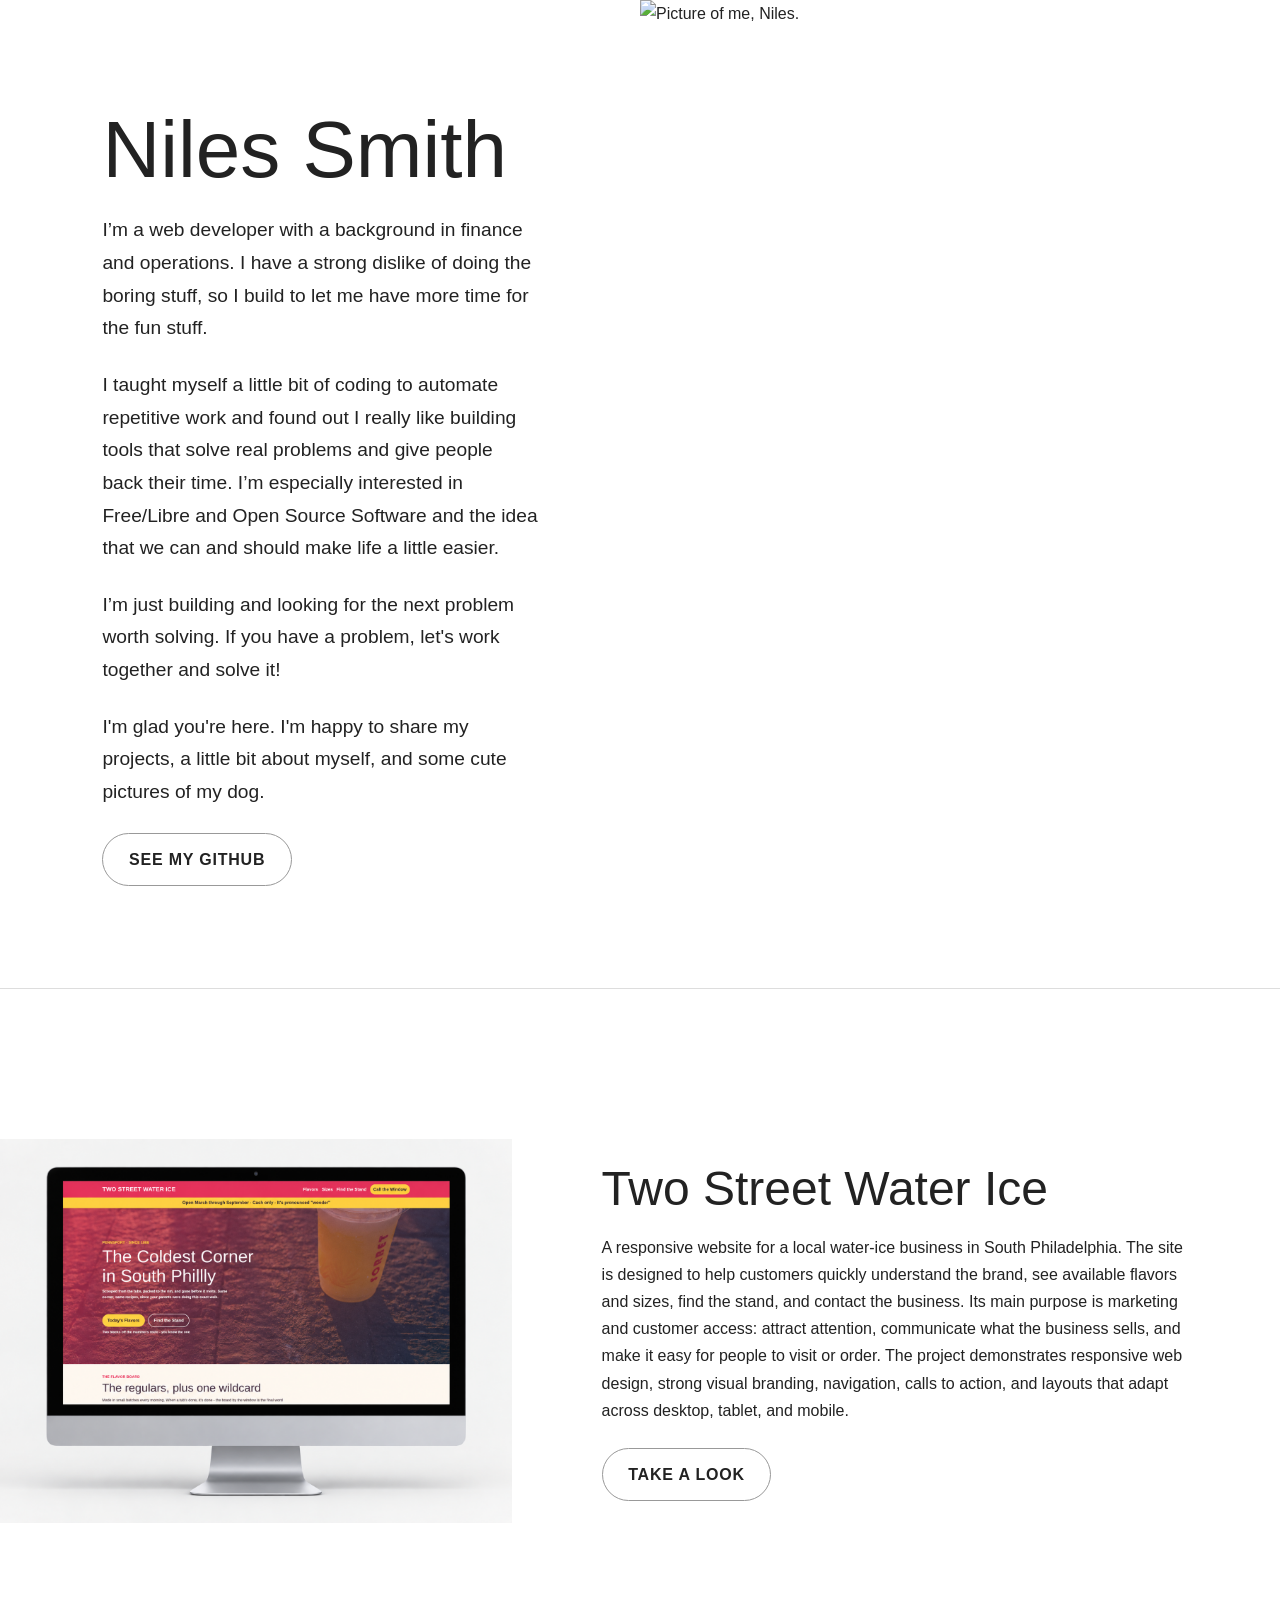
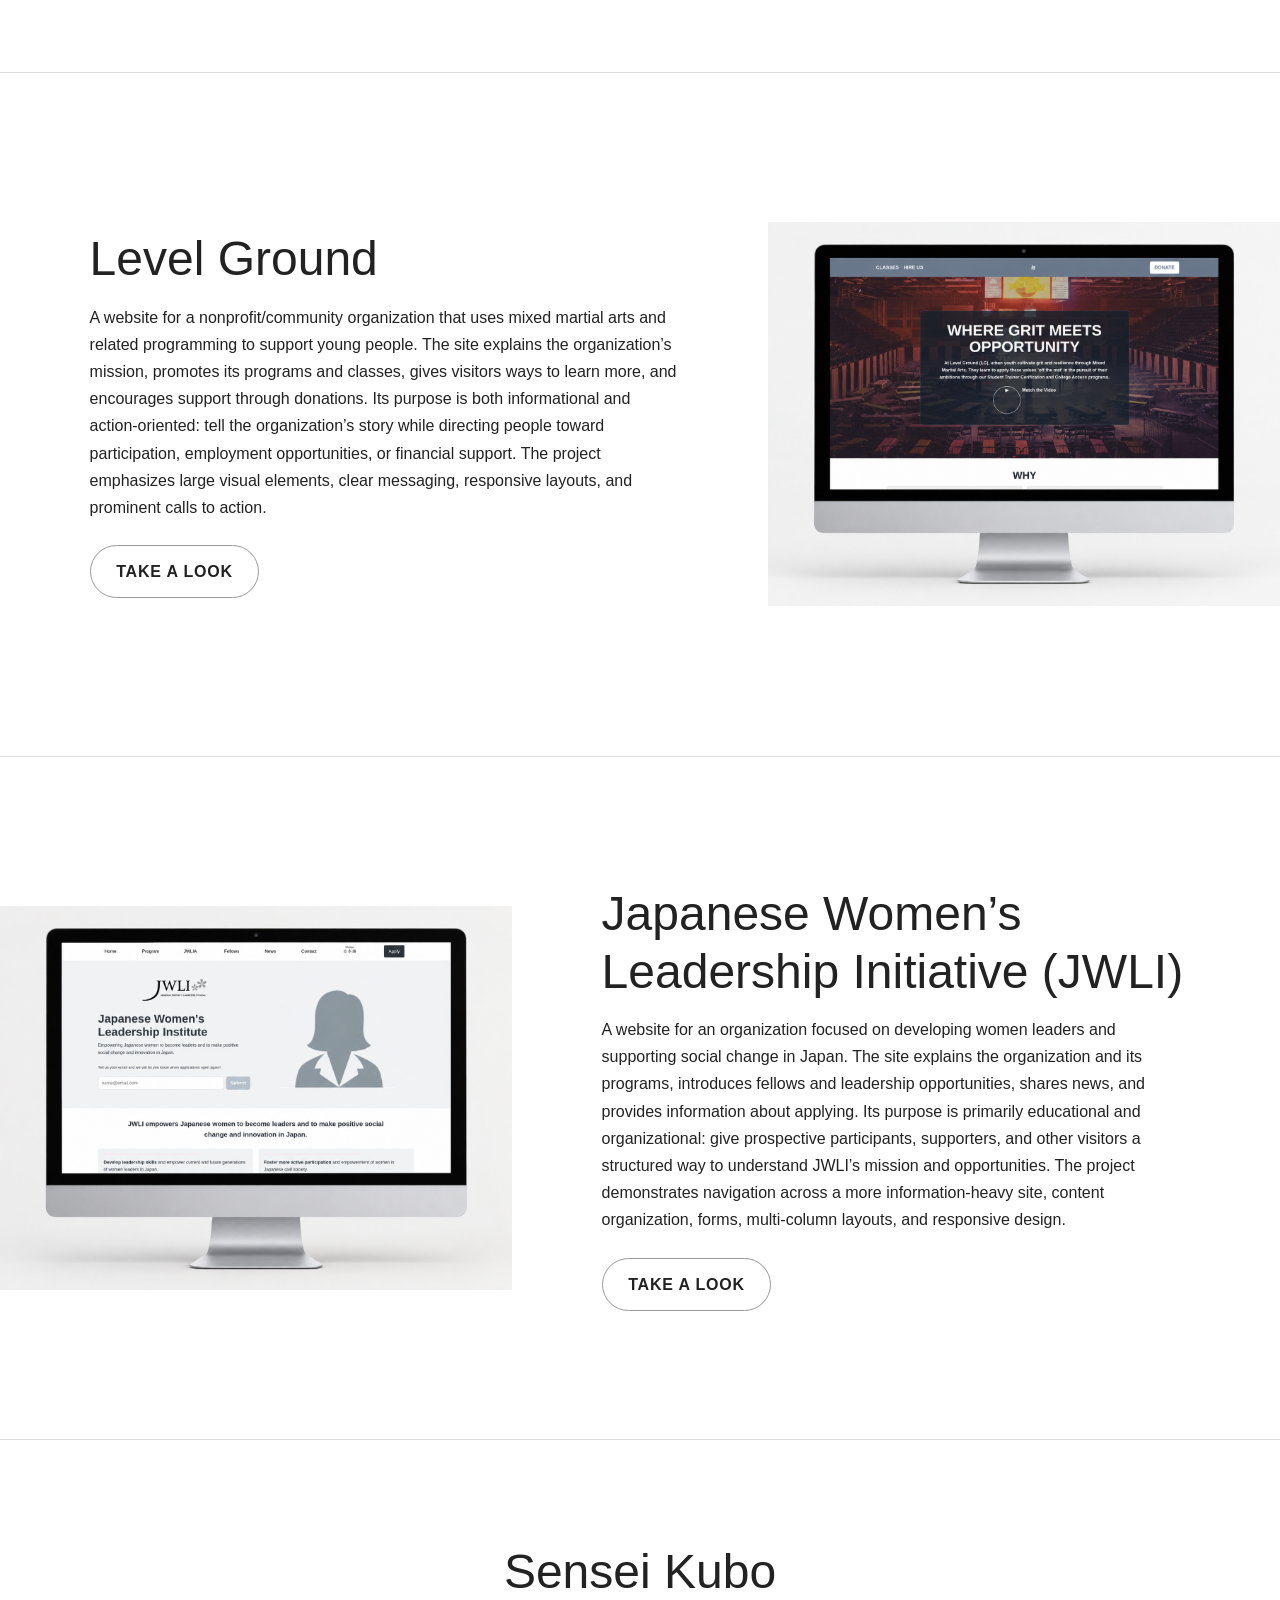
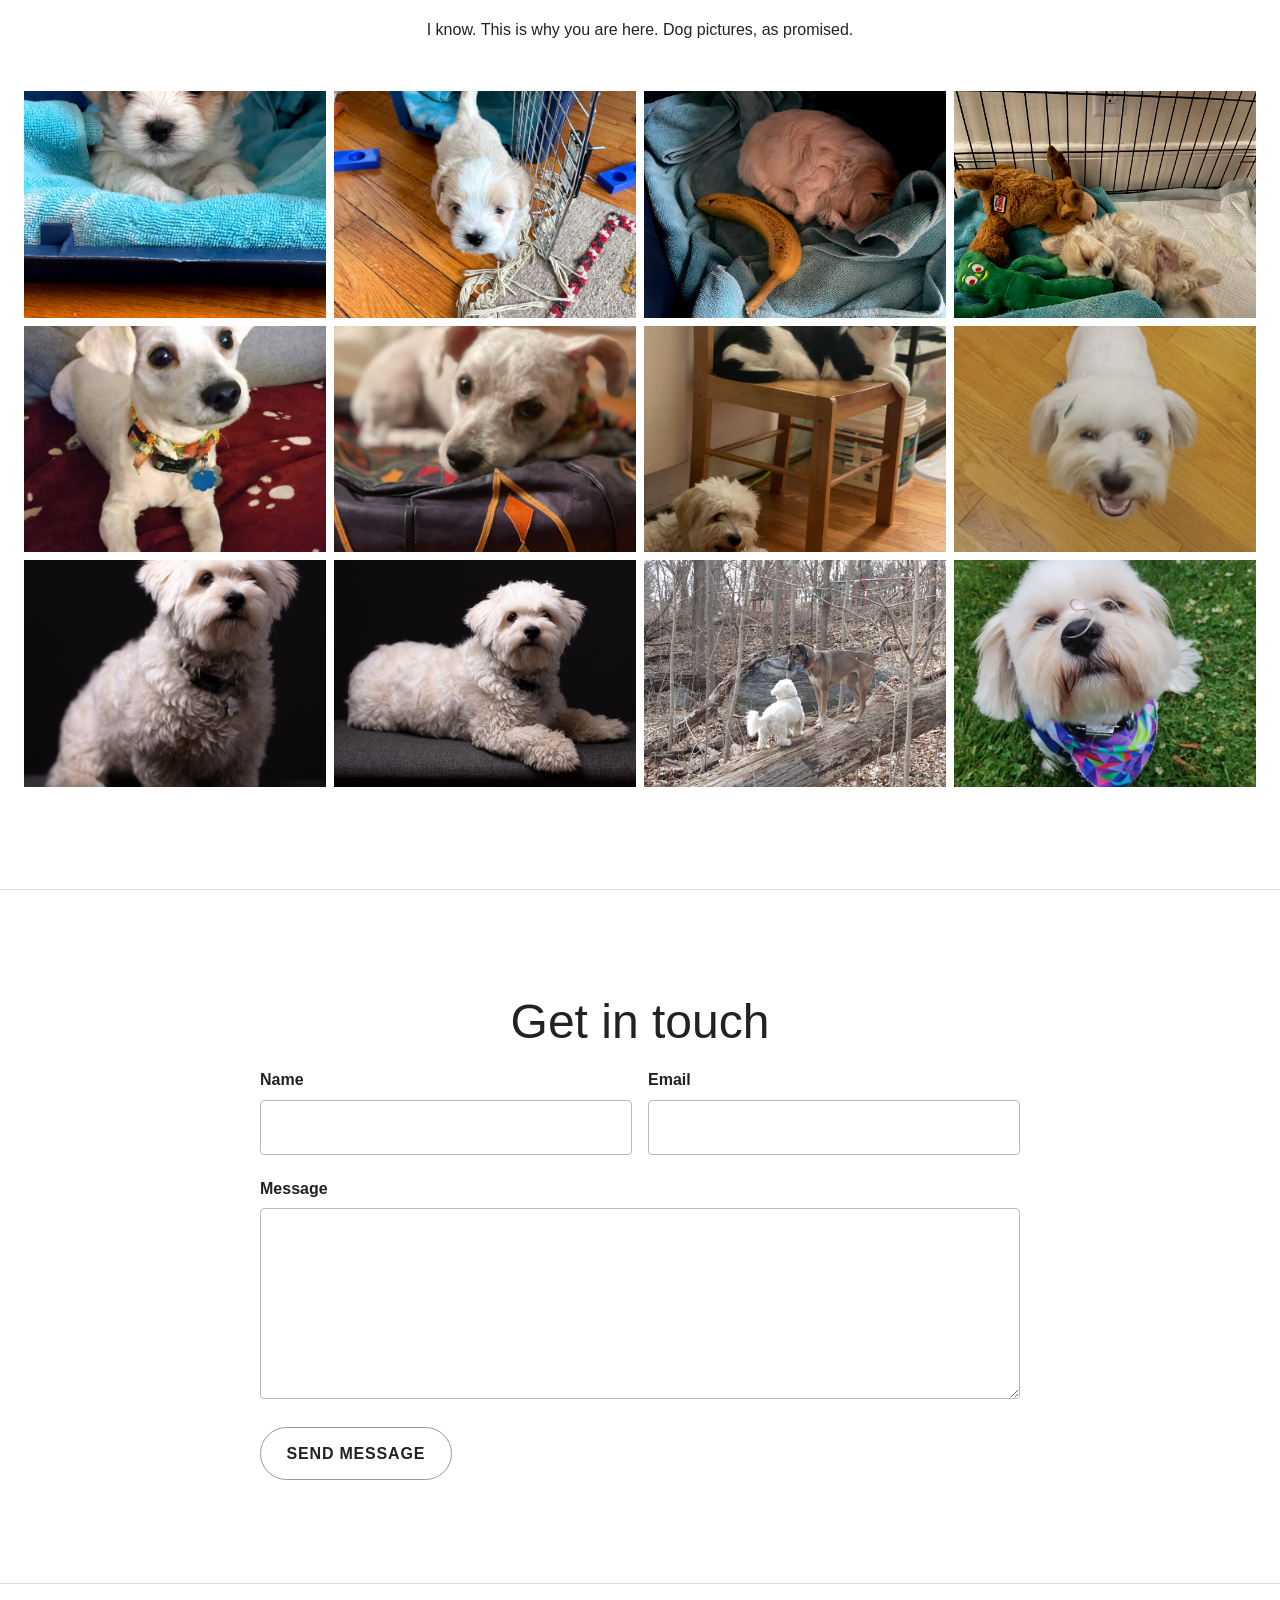
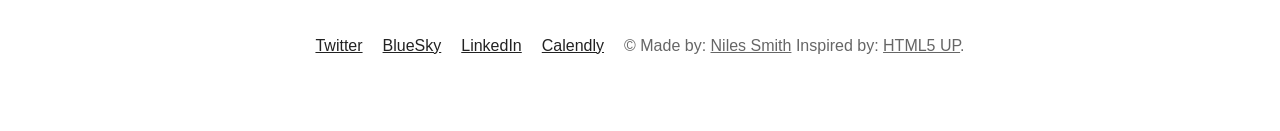
==== commit 87ab62e2: "Update images for Sensei Kubo" ====
--- a/index.html
+++ b/index.html
@@ -30,10 +30,14 @@
 
       <section class="spotlight reverse">
         <div class="spotlight-content">
-          <h2>Tempus adipiscing</h2>
-          <p>Lorem ipsum dolor sit amet, consectetur adipiscing elit. Morbi id ante sed ex pharetra lacinia sit amet vel
-            massa. Donec facilisis laoreet nulla eu bibendum. Donec ut ex risus.</p>
-          <a class="button" href="#">Learn More</a>
+          <h2>Two Street Water Ice</h2>
+          <p>A responsive website for a local water-ice business in South Philadelphia. The site is designed to help
+            customers quickly understand the brand, see available flavors and sizes, find the stand, and contact the
+            business. Its main purpose is marketing and customer access: attract attention, communicate what the
+            business sells, and make it easy for people to visit or order. The project demonstrates responsive web
+            design, strong visual branding, navigation, calls to action, and layouts that adapt across desktop, tablet,
+            and mobile.</p>
+          <a class="button" href=".\pages\projects\philly-water\index.html" target="_blank">Take A Look</a>
         </div>
         <div class="project-gallery">
           <img src="images/projects/phillly-water/philly-water_desktop.png" alt="Philly Water website shown on desktop">
@@ -46,10 +50,14 @@
 
       <section class="spotlight">
         <div class="spotlight-content">
-          <h2>Magna etiam feugiat</h2>
-          <p>Lorem ipsum dolor sit amet, consectetur adipiscing elit. Morbi id ante sed ex pharetra lacinia sit amet vel
-            massa. Donec facilisis laoreet nulla eu bibendum. Donec ut ex risus.</p>
-          <a class="button" href="#">Learn More</a>
+          <h2>Level Ground</h2>
+          <p>A website for a nonprofit/community organization that uses mixed martial arts and related programming to
+            support young people. The site explains the organization’s mission, promotes its programs and classes, gives
+            visitors ways to learn more, and encourages support through donations. Its purpose is both informational and
+            action-oriented: tell the organization’s story while directing people toward participation, employment
+            opportunities, or financial support. The project emphasizes large visual elements, clear messaging,
+            responsive layouts, and prominent calls to action.</p>
+          <a class="button" href=".\pages\projects\level-ground\index.html" target="_blank">Take A Look</a>
         </div>
         <div class="project-gallery">
           <img src="images/projects/level-ground/level-ground_desktop.png" alt="Level Ground website shown on desktop">
@@ -62,10 +70,14 @@
 
       <section class="spotlight reverse">
         <div class="spotlight-content">
-          <h2>Tempus adipiscing</h2>
-          <p>Lorem ipsum dolor sit amet, consectetur adipiscing elit. Morbi id ante sed ex pharetra lacinia sit amet vel
-            massa. Donec facilisis laoreet nulla eu bibendum. Donec ut ex risus.</p>
-          <a class="button" href="#">Learn More</a>
+          <h2>Japanese Women’s Leadership Initiative (JWLI)</h2>
+          <p>A website for an organization focused on developing women leaders and supporting social change in Japan.
+            The site explains the organization and its programs, introduces fellows and leadership opportunities, shares
+            news, and provides information about applying. Its purpose is primarily educational and organizational: give
+            prospective participants, supporters, and other visitors a structured way to understand JWLI’s mission and
+            opportunities. The project demonstrates navigation across a more information-heavy site, content
+            organization, forms, multi-column layouts, and responsive design.</p>
+          <a class="button" href=".\pages\projects\jwlia\index.html" target="_blank">Take A Look</a>
         </div>
         <div class="project-gallery">
           <img src="images/projects/jwlia/jwlia_desktop.png"
@@ -81,28 +93,39 @@
 
       <section class="section centered">
         <div class="section-heading">
-          <h2>Massa sed condimentum</h2>
-          <p>Lorem ipsum dolor sit amet, consectetur adipiscing elit. Morbi id ante sed ex pharetra lacinia sit amet vel
-            massa. Donec facilisis laoreet nulla eu bibendum.</p>
+          <h2>Sensei Kubo</h2>
+          <p>I know. This is why you are here. Dog pictures, as promised.</p>
         </div>
 
         <div class="gallery">
-          <a href="images/gallery/fulls/01.jpg"><img src="images/gallery/thumbs/01.jpg" alt="Gallery image 1"></a>
-          <a href="images/gallery/fulls/02.jpg"><img src="images/gallery/thumbs/02.jpg" alt="Gallery image 2"></a>
-          <a href="images/gallery/fulls/03.jpg"><img src="images/gallery/thumbs/03.jpg" alt="Gallery image 3"></a>
-          <a href="images/gallery/fulls/04.jpg"><img src="images/gallery/thumbs/04.jpg" alt="Gallery image 4"></a>
-          <a href="images/gallery/fulls/05.jpg"><img src="images/gallery/thumbs/05.jpg" alt="Gallery image 5"></a>
-          <a href="images/gallery/fulls/06.jpg"><img src="images/gallery/thumbs/06.jpg" alt="Gallery image 6"></a>
-          <a href="images/gallery/fulls/07.jpg"><img src="images/gallery/thumbs/07.jpg" alt="Gallery image 7"></a>
-          <a href="images/gallery/fulls/08.jpg"><img src="images/gallery/thumbs/08.jpg" alt="Gallery image 8"></a>
-          <a href="images/gallery/fulls/09.jpg"><img src="images/gallery/thumbs/09.jpg" alt="Gallery image 9"></a>
-          <a href="images/gallery/fulls/10.jpg"><img src="images/gallery/thumbs/10.jpg" alt="Gallery image 10"></a>
-          <a href="images/gallery/fulls/11.jpg"><img src="images/gallery/thumbs/11.jpg" alt="Gallery image 11"></a>
-          <a href="images/gallery/fulls/12.jpg"><img src="images/gallery/thumbs/12.jpg" alt="Gallery image 12"></a>
-        </div>
-      </section>
-
-      <section class="section centered">
+          <a href=".\images\sensei-kubo\sensei_kubo-01.HEIC"><img src=".\images\sensei-kubo\sensei_kubo-01.HEIC"
+              alt="Very Cute Sensei Kubo Picture One"></a>
+          <a href=".\images\sensei-kubo\sensei_kubo-02.HEIC"><img src=".\images\sensei-kubo\sensei_kubo-02.HEIC"
+              alt="Very Cute Sensei Kubo Picture Two"></a>
+          <a href=".\images\sensei-kubo\sensei_kubo-03.HEIC"><img src=".\images\sensei-kubo\sensei_kubo-03.HEIC"
+              alt="Very Cute Sensei Kubo Picture Three"></a>
+          <a href=".\images\sensei-kubo\sensei_kubo-04.HEIC"><img src=".\images\sensei-kubo\sensei_kubo-04.HEIC"
+              alt="Very Cute Sensei Kubo Picture Four"></a>
+          <a href=".\images\sensei-kubo\sensei_kubo-05.jpg"><img src=".\images\sensei-kubo\sensei_kubo-05.jpg"
+              alt="Very Cute Sensei Kubo Picture Five"></a>
+          <a href=".\images\sensei-kubo\sensei_kubo-06.HEIC"><img src=".\images\sensei-kubo\sensei_kubo-06.HEIC"
+              alt="Very Cute Sensei Kubo Picture Six"></a>
+          <a href=".\images\sensei-kubo\sensei_kubo-07.HEIC"><img src=".\images\sensei-kubo\sensei_kubo-07.HEIC"
+              alt="Very Cute Sensei Kubo Picture Seven"></a>
+          <a href=".\images\sensei-kubo\sensei_kubo-08.jpg"><img src=".\images\sensei-kubo\sensei_kubo-08.jpg"
+              alt="Very Cute Sensei Kubo Picture Eight"></a>
+          <a href=".\images\sensei-kubo\sensei_kubo-09.jpg"><img src=".\images\sensei-kubo\sensei_kubo-09.jpg"
+              alt="Very Cute Sensei Kubo Picture Nine"></a>
+          <a href=".\images\sensei-kubo\sensei_kubo-10.jpg"><img src=".\images\sensei-kubo\sensei_kubo-10.jpg"
+              alt="Very Cute Sensei Kubo Picture Ten"></a>
+          <a href=".\images\sensei-kubo\sensei_kubo-11.jpg"><img src=".\images\sensei-kubo\sensei_kubo-11.jpg"
+              alt="Very Cute Sensei Kubo Picture Eleven"></a>
+          <a href=".\images\sensei-kubo\sensei_kubo-12.jpg"><img src=".\images\sensei-kubo\sensei_kubo-12.jpg"
+              alt="Very Cute Sensei Kubo Picture Twelve"></a>
+        </div>
+      </section>
+
+      <section class="section centered" hidden>
         <div class="section-heading">
           <h2>Ipsum sed consequat</h2>
           <p>Lorem ipsum dolor sit amet, consectetur adipiscing elit. Morbi id ante sed ex pharetra lacinia sit amet vel
@@ -199,13 +222,14 @@
 
     <footer class="footer centered">
       <nav class="social-links" aria-label="Social links">
-        <a href="#">Twitter</a>
-        <a href="#">Facebook</a>
-        <a href="#">Instagram</a>
-        <a href="#">LinkedIn</a>
-        <a href="#">Email</a>
+        <a href="https://x.com/NilesLeeSmith">Twitter</a>
+        <a href="https://bsky.app/profile/nilesleesmith.selfhosted.social">BlueSky</a>
+        <a href="https://www.linkedin.com/in/niles-lee-smith/">LinkedIn</a>
+        <a href="https://calendly.com/nilesleesmith/">Calendly</a>
+
+        <p>&copy; Made by: <a href="https://github.com/nilesleesmith/">Niles Smith</a>
+          Inspired by: <a href="https://html5up.net">HTML5 UP</a>.</p>
       </nav>
-      <p>&copy; Untitled. Design: <a href="https://html5up.net">HTML5 UP</a>.</p>
     </footer>
 
     <dialog class="lightbox" id="lightbox">
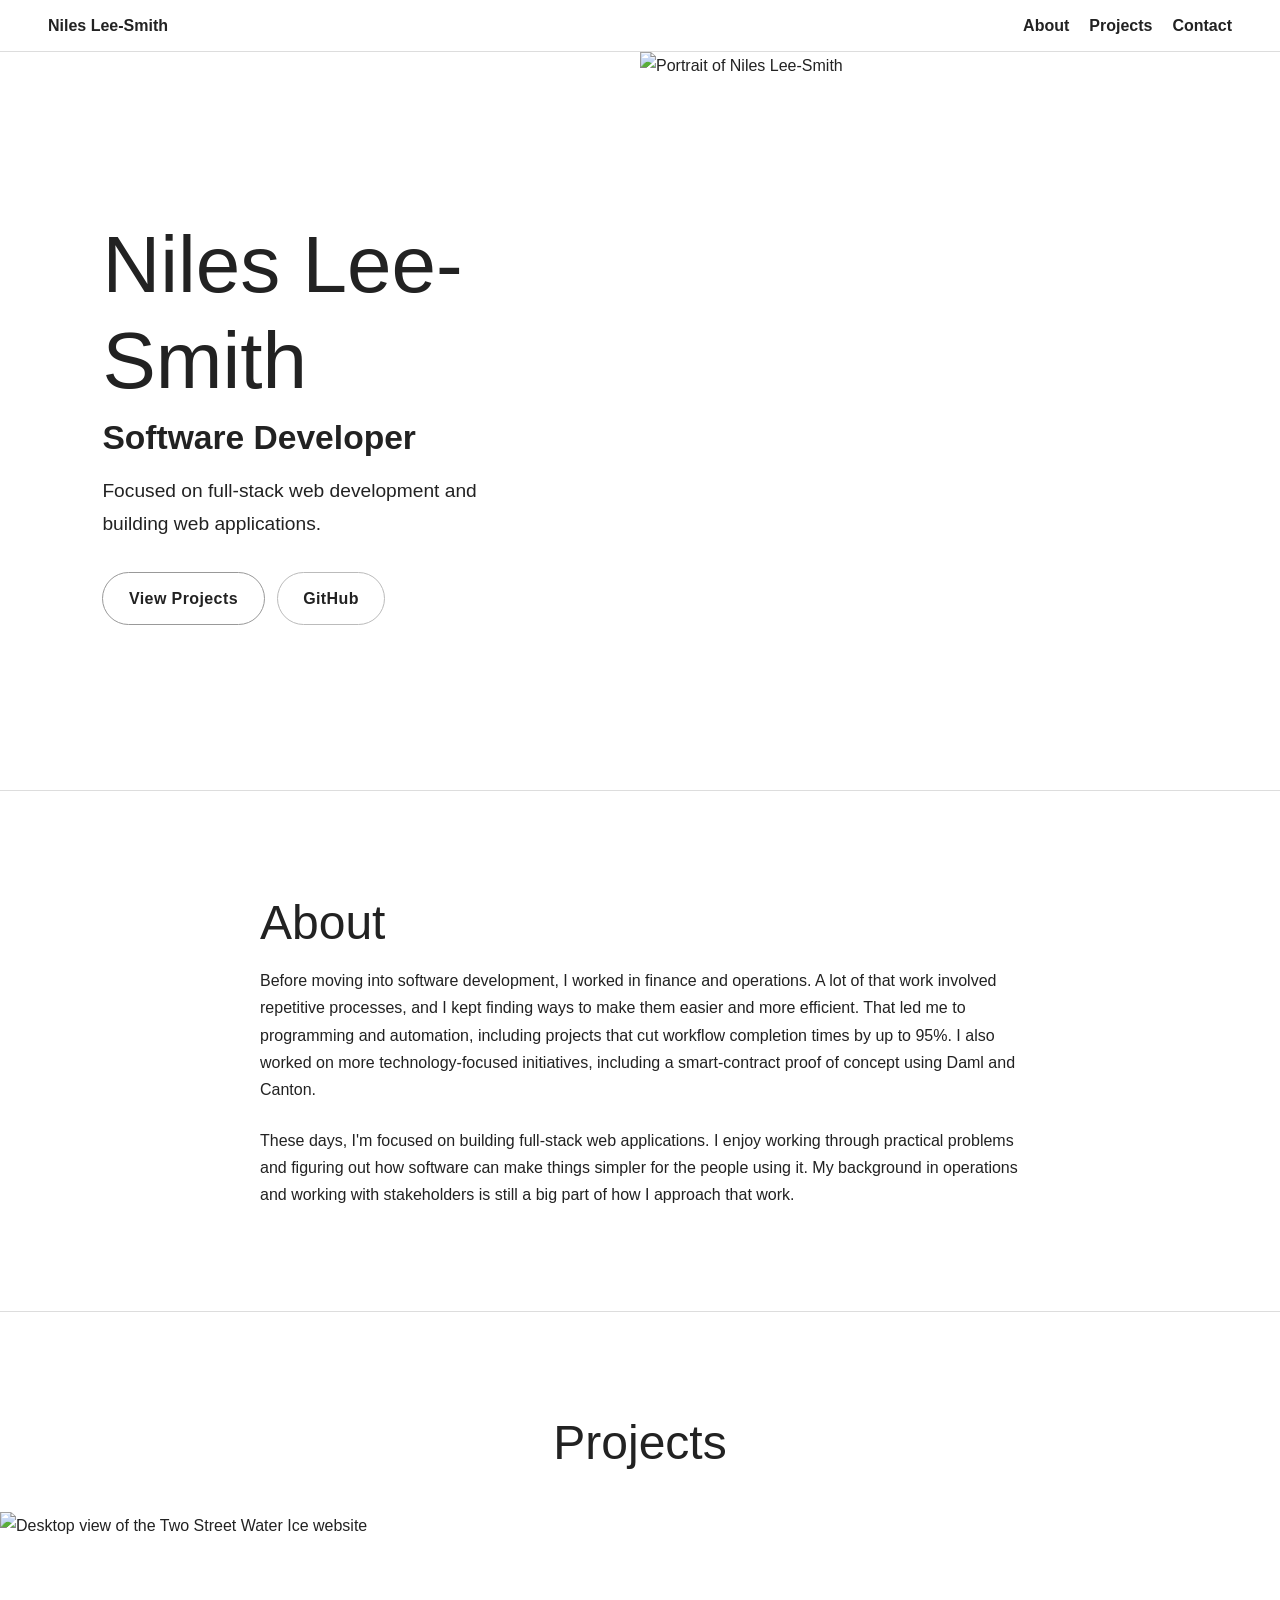
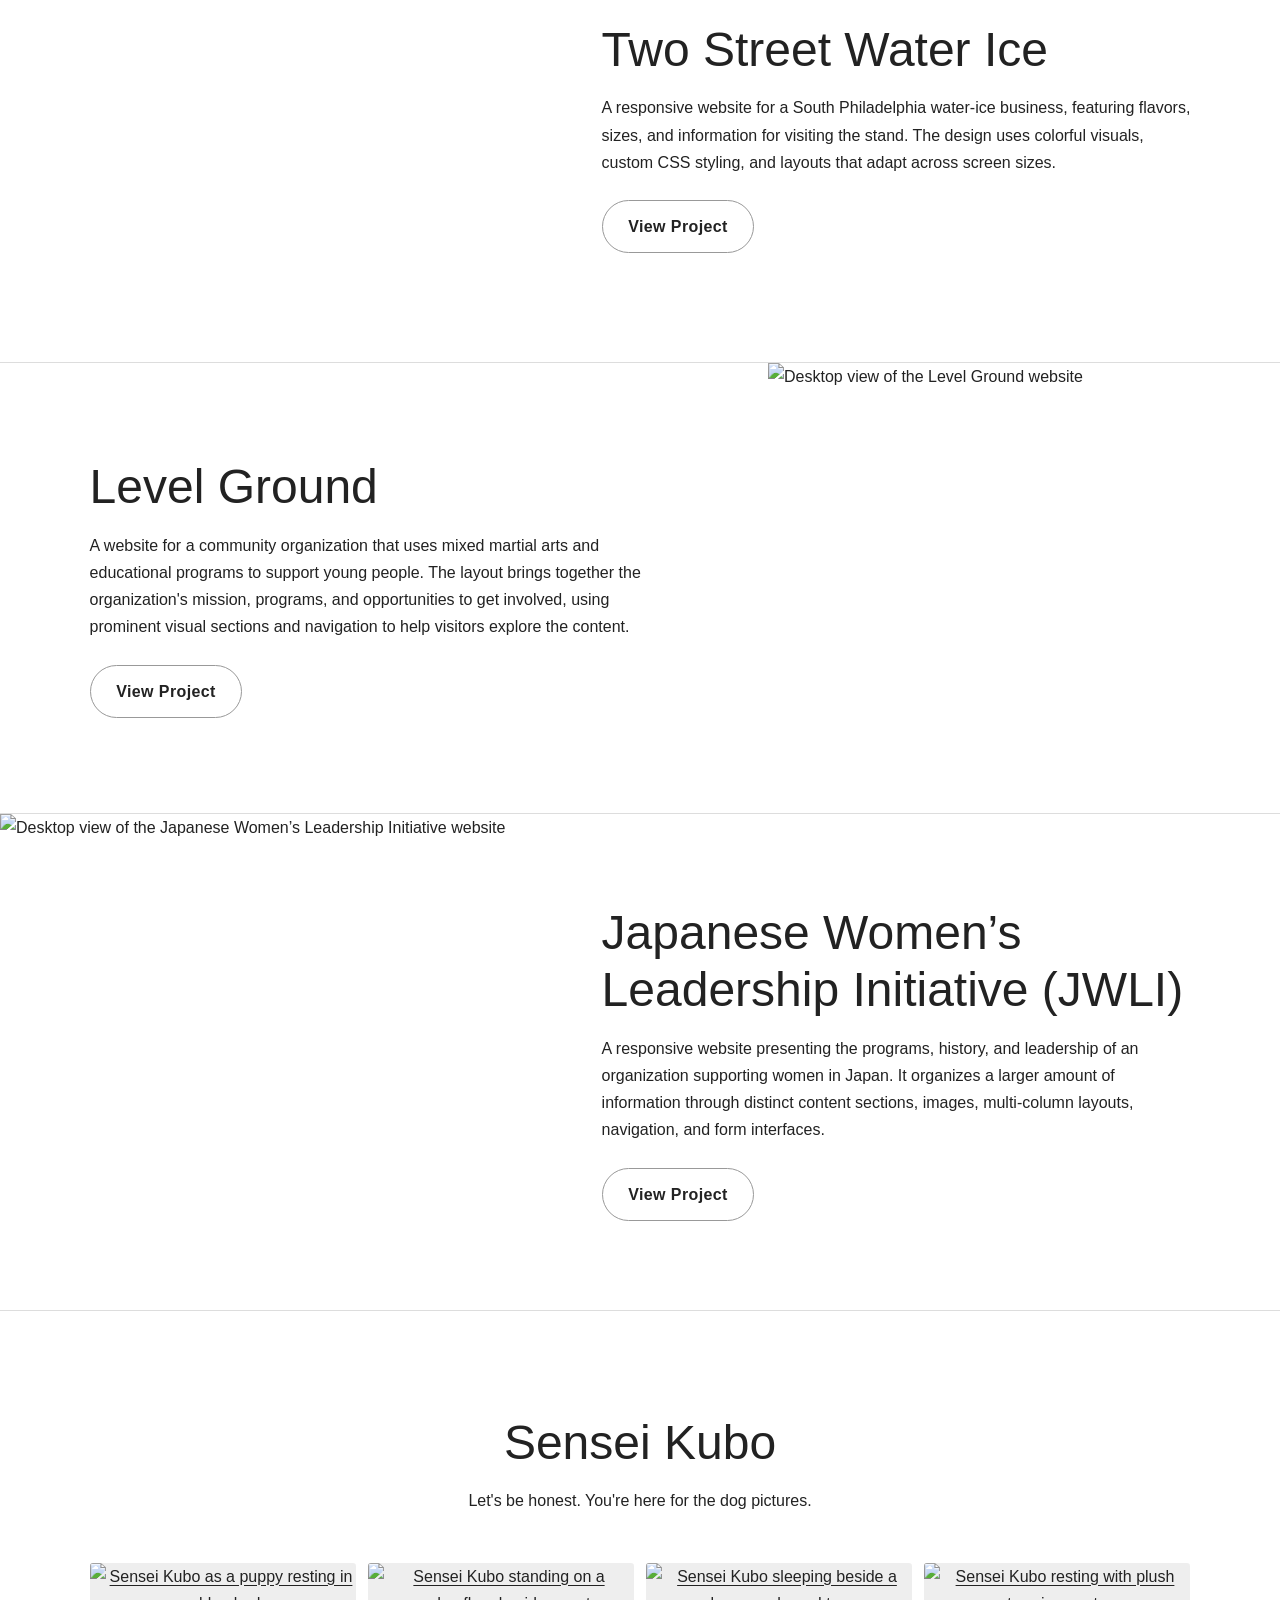
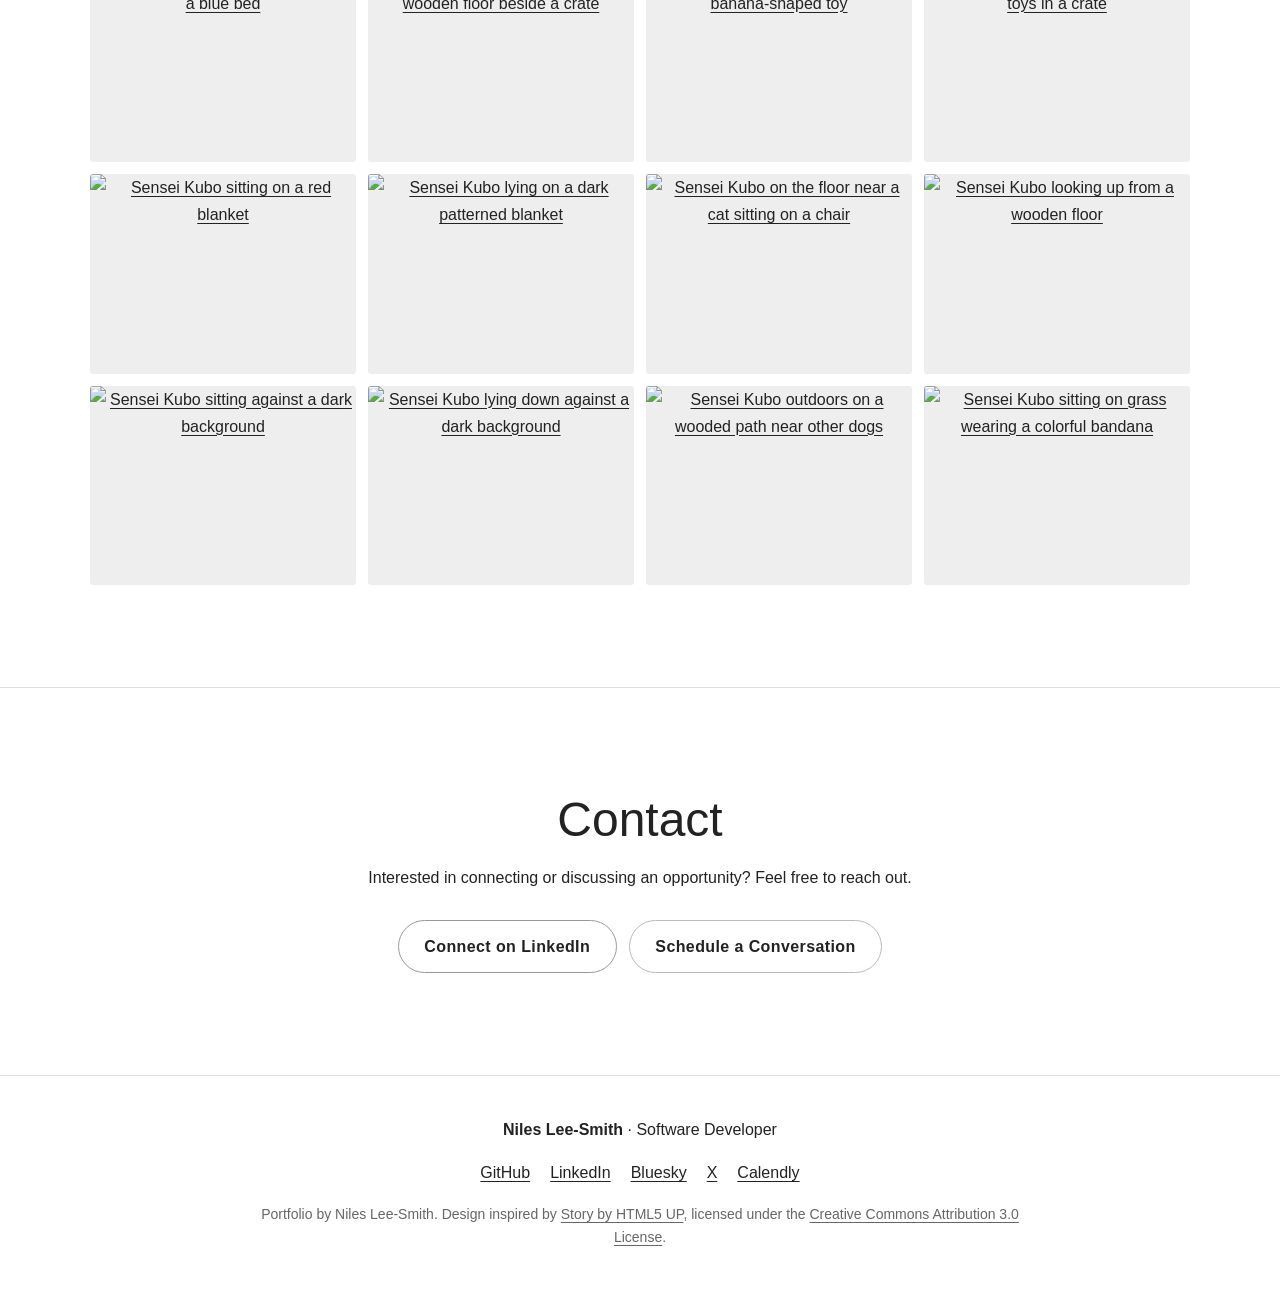
==== commit 7af5446c: "update html, css, and javascript" ====
--- a/index.html
+++ b/index.html
@@ -4,240 +4,223 @@
   <head>
     <meta charset="UTF-8">
     <meta name="viewport" content="width=device-width, initial-scale=1.0">
-    <title>Niles Smith | Web Developer</title>
+    <meta name="description"
+      content="Portfolio of Niles Lee-Smith, a software developer focused on full-stack web development and building web applications.">
+    <meta name="theme-color" content="#ffffff">
+    <title>Niles Lee-Smith | Software Developer</title>
     <link rel="stylesheet" href="./css/styles.css">
   </head>
 
   <body>
-    <main>
-      <section class="hero">
+    <a class="skip-link" href="#main-content">Skip to content</a>
+
+    <header class="site-header">
+      <div class="header-inner">
+        <a class="site-name" href="#top">Niles Lee-Smith</a>
+        <nav class="primary-nav" aria-label="Main navigation">
+          <a href="#about">About</a>
+          <a href="#projects">Projects</a>
+          <a href="#contact">Contact</a>
+        </nav>
+      </div>
+    </header>
+
+    <main id="main-content">
+      <section class="hero" id="top" aria-labelledby="hero-title">
         <div class="hero-content">
-          <h1>Niles Smith</h1>
-          <p class="lead">I’m a web developer with a background in finance and operations. I have a strong dislike of
-            doing the boring stuff, so I build to let me have more time for the fun stuff.</p>
-          <p class="lead">I taught myself a little bit of coding to automate repetitive work and found out I really like
-            building tools that solve real problems and give people back their time. I’m especially interested in
-            Free/Libre and Open Source Software and the idea that we can and should make life a little easier.</p>
-          <p class="lead">I’m just building and looking for the next problem worth solving. If you have a
-            problem, let's work together and solve it!</p>
-          <p class="lead">I'm glad you're here. I'm
-            happy to share my projects, a little bit about myself, and some cute pictures of my dog. </p>
-          <a class="button" href="https://github.com/nilesleesmith/" target="_blank">See my GitHub</a>
-        </div>
-
-        <img class="hero-image" src="./images/me/niles-01.jpg" alt="Picture of me, Niles.">
-      </section>
-
-      <section class="spotlight reverse">
+          <h1 id="hero-title">Niles Lee-Smith</h1>
+          <p class="hero-role">Software Developer</p>
+          <p class="lead">Focused on full-stack web development and building web applications.</p>
+          <div class="hero-actions">
+            <a class="button" href="#projects">View Projects</a>
+            <a class="button button-secondary" href="https://github.com/nilesleesmith/" target="_blank"
+              rel="noopener noreferrer">GitHub</a>
+          </div>
+        </div>
+
+        <img class="hero-image" src="./images/optimized/portrait.webp" alt="Portrait of Niles Lee-Smith"
+          fetchpriority="high" decoding="async">
+      </section>
+
+      <section class="section about-section" id="about" aria-labelledby="about-title">
+        <div class="section-content">
+          <h2 id="about-title">About</h2>
+          <p>Before moving into software development, I worked in finance and operations. A lot of that work involved
+            repetitive processes, and I kept finding ways to make them easier and more efficient. That led me to
+            programming and automation, including projects that cut workflow completion times by up to 95%. I also
+            worked on more technology-focused initiatives, including a smart-contract proof of concept using Daml and
+            Canton.</p>
+          <p>These days, I'm focused on building full-stack web applications. I enjoy working through practical problems
+            and figuring out how software can make things simpler for the people using it. My background in operations
+            and working with stakeholders is still a big part of how I approach that work.</p>
+        </div>
+      </section>
+
+      <section class="section centered projects-heading" id="projects" aria-labelledby="projects-title">
+        <h2 id="projects-title">Projects</h2>
+      </section>
+
+      <section class="spotlight reverse" aria-labelledby="water-ice-title">
         <div class="spotlight-content">
-          <h2>Two Street Water Ice</h2>
-          <p>A responsive website for a local water-ice business in South Philadelphia. The site is designed to help
-            customers quickly understand the brand, see available flavors and sizes, find the stand, and contact the
-            business. Its main purpose is marketing and customer access: attract attention, communicate what the
-            business sells, and make it easy for people to visit or order. The project demonstrates responsive web
-            design, strong visual branding, navigation, calls to action, and layouts that adapt across desktop, tablet,
-            and mobile.</p>
-          <a class="button" href=".\pages\projects\philly-water\index.html" target="_blank">Take A Look</a>
-        </div>
-        <div class="project-gallery">
-          <img src="images/projects/phillly-water/philly-water_desktop.png" alt="Philly Water website shown on desktop">
-
-          <img src="images/projects/phillly-water/philly-water_tablet.png" alt="Philly Water website shown on tablet">
-
-          <img src="images/projects/phillly-water/philly-water_mobile.png" alt="Philly Water website shown on mobile">
-        </div>
-      </section>
-
-      <section class="spotlight">
+          <h2 id="water-ice-title">Two Street Water Ice</h2>
+          <p>A responsive website for a South Philadelphia water-ice business, featuring flavors, sizes, and information
+            for visiting the stand. The design uses colorful visuals, custom CSS styling, and layouts that adapt across
+            screen sizes.</p>
+          <a class="button" href="./pages/projects/philly-water/index.html" target="_blank"
+            rel="noopener noreferrer">View Project</a>
+        </div>
+
+        <div class="project-gallery" aria-label="Two Street Water Ice project screenshots">
+          <img src="./images/optimized/projects/philly-water-desktop.webp"
+            alt="Desktop view of the Two Street Water Ice website" loading="lazy" decoding="async">
+          <img src="./images/optimized/projects/philly-water-tablet.webp"
+            alt="Tablet view of the Two Street Water Ice website" loading="lazy" decoding="async">
+          <img src="./images/optimized/projects/philly-water-mobile.webp"
+            alt="Mobile view of the Two Street Water Ice website" loading="lazy" decoding="async">
+        </div>
+      </section>
+
+      <section class="spotlight" aria-labelledby="level-ground-title">
         <div class="spotlight-content">
-          <h2>Level Ground</h2>
-          <p>A website for a nonprofit/community organization that uses mixed martial arts and related programming to
-            support young people. The site explains the organization’s mission, promotes its programs and classes, gives
-            visitors ways to learn more, and encourages support through donations. Its purpose is both informational and
-            action-oriented: tell the organization’s story while directing people toward participation, employment
-            opportunities, or financial support. The project emphasizes large visual elements, clear messaging,
-            responsive layouts, and prominent calls to action.</p>
-          <a class="button" href=".\pages\projects\level-ground\index.html" target="_blank">Take A Look</a>
-        </div>
-        <div class="project-gallery">
-          <img src="images/projects/level-ground/level-ground_desktop.png" alt="Level Ground website shown on desktop">
-
-          <img src="images/projects/level-ground/level-ground_tablet.png" alt="Level Ground website shown on tablet">
-
-          <img src="images/projects/level-ground/level-ground_mobile.png" alt="Level Ground website shown on mobile">
-        </div>
-      </section>
-
-      <section class="spotlight reverse">
+          <h2 id="level-ground-title">Level Ground</h2>
+          <p>A website for a community organization that uses mixed martial arts and educational programs to support
+            young people. The layout brings together the organization's mission, programs, and opportunities to get
+            involved, using prominent visual sections and navigation to help visitors explore the content.</p>
+          <a class="button" href="./pages/projects/level-ground/index.html" target="_blank"
+            rel="noopener noreferrer">View Project</a>
+        </div>
+
+        <div class="project-gallery" aria-label="Level Ground project screenshots">
+          <img src="./images/optimized/projects/level-ground-desktop.webp"
+            alt="Desktop view of the Level Ground website" loading="lazy" decoding="async">
+          <img src="./images/optimized/projects/level-ground-tablet.webp" alt="Tablet view of the Level Ground website"
+            loading="lazy" decoding="async">
+          <img src="./images/optimized/projects/level-ground-mobile.webp" alt="Mobile view of the Level Ground website"
+            loading="lazy" decoding="async">
+        </div>
+      </section>
+
+      <section class="spotlight reverse" aria-labelledby="jwli-title">
         <div class="spotlight-content">
-          <h2>Japanese Women’s Leadership Initiative (JWLI)</h2>
-          <p>A website for an organization focused on developing women leaders and supporting social change in Japan.
-            The site explains the organization and its programs, introduces fellows and leadership opportunities, shares
-            news, and provides information about applying. Its purpose is primarily educational and organizational: give
-            prospective participants, supporters, and other visitors a structured way to understand JWLI’s mission and
-            opportunities. The project demonstrates navigation across a more information-heavy site, content
-            organization, forms, multi-column layouts, and responsive design.</p>
-          <a class="button" href=".\pages\projects\jwlia\index.html" target="_blank">Take A Look</a>
-        </div>
-        <div class="project-gallery">
-          <img src="images/projects/jwlia/jwlia_desktop.png"
-            alt="Japanese Women's Leadership Institute website shown on desktop">
-
-          <img src="images/projects/jwlia/jwlia_tablet.png"
-            alt="Japanese Women's Leadership Institute website shown on tablet">
-
-          <img src="images/projects/jwlia/jwlia_mobile.png"
-            alt="Japanese Women's Leadership Institute website shown on mobile">
-        </div>
-      </section>
-
-      <section class="section centered">
+          <h2 id="jwli-title">Japanese Women’s Leadership Initiative (JWLI)</h2>
+          <p>A responsive website presenting the programs, history, and leadership of an organization supporting women
+            in Japan. It organizes a larger amount of information through distinct content sections, images,
+            multi-column
+            layouts, navigation, and form interfaces.</p>
+          <a class="button" href="./pages/projects/jwlia/index.html" target="_blank" rel="noopener noreferrer">View
+            Project</a>
+        </div>
+
+        <div class="project-gallery" aria-label="Japanese Women’s Leadership Initiative project screenshots">
+          <img src="./images/optimized/projects/jwli-desktop.webp"
+            alt="Desktop view of the Japanese Women’s Leadership Initiative website" loading="lazy" decoding="async">
+          <img src="./images/optimized/projects/jwli-tablet.webp"
+            alt="Tablet view of the Japanese Women’s Leadership Initiative website" loading="lazy" decoding="async">
+          <img src="./images/optimized/projects/jwli-mobile.webp"
+            alt="Mobile view of the Japanese Women’s Leadership Initiative website" loading="lazy" decoding="async">
+        </div>
+      </section>
+
+      <section class="section centered sensei-section" id="sensei-kubo" aria-labelledby="sensei-title">
         <div class="section-heading">
-          <h2>Sensei Kubo</h2>
-          <p>I know. This is why you are here. Dog pictures, as promised.</p>
+          <h2 id="sensei-title">Sensei Kubo</h2>
+          <p>Let's be honest. You're here for the dog pictures.</p>
         </div>
 
         <div class="gallery">
-          <a href=".\images\sensei-kubo\sensei_kubo-01.HEIC"><img src=".\images\sensei-kubo\sensei_kubo-01.HEIC"
-              alt="Very Cute Sensei Kubo Picture One"></a>
-          <a href=".\images\sensei-kubo\sensei_kubo-02.HEIC"><img src=".\images\sensei-kubo\sensei_kubo-02.HEIC"
-              alt="Very Cute Sensei Kubo Picture Two"></a>
-          <a href=".\images\sensei-kubo\sensei_kubo-03.HEIC"><img src=".\images\sensei-kubo\sensei_kubo-03.HEIC"
-              alt="Very Cute Sensei Kubo Picture Three"></a>
-          <a href=".\images\sensei-kubo\sensei_kubo-04.HEIC"><img src=".\images\sensei-kubo\sensei_kubo-04.HEIC"
-              alt="Very Cute Sensei Kubo Picture Four"></a>
-          <a href=".\images\sensei-kubo\sensei_kubo-05.jpg"><img src=".\images\sensei-kubo\sensei_kubo-05.jpg"
-              alt="Very Cute Sensei Kubo Picture Five"></a>
-          <a href=".\images\sensei-kubo\sensei_kubo-06.HEIC"><img src=".\images\sensei-kubo\sensei_kubo-06.HEIC"
-              alt="Very Cute Sensei Kubo Picture Six"></a>
-          <a href=".\images\sensei-kubo\sensei_kubo-07.HEIC"><img src=".\images\sensei-kubo\sensei_kubo-07.HEIC"
-              alt="Very Cute Sensei Kubo Picture Seven"></a>
-          <a href=".\images\sensei-kubo\sensei_kubo-08.jpg"><img src=".\images\sensei-kubo\sensei_kubo-08.jpg"
-              alt="Very Cute Sensei Kubo Picture Eight"></a>
-          <a href=".\images\sensei-kubo\sensei_kubo-09.jpg"><img src=".\images\sensei-kubo\sensei_kubo-09.jpg"
-              alt="Very Cute Sensei Kubo Picture Nine"></a>
-          <a href=".\images\sensei-kubo\sensei_kubo-10.jpg"><img src=".\images\sensei-kubo\sensei_kubo-10.jpg"
-              alt="Very Cute Sensei Kubo Picture Ten"></a>
-          <a href=".\images\sensei-kubo\sensei_kubo-11.jpg"><img src=".\images\sensei-kubo\sensei_kubo-11.jpg"
-              alt="Very Cute Sensei Kubo Picture Eleven"></a>
-          <a href=".\images\sensei-kubo\sensei_kubo-12.jpg"><img src=".\images\sensei-kubo\sensei_kubo-12.jpg"
-              alt="Very Cute Sensei Kubo Picture Twelve"></a>
-        </div>
-      </section>
-
-      <section class="section centered" hidden>
-        <div class="section-heading">
-          <h2>Ipsum sed consequat</h2>
-          <p>Lorem ipsum dolor sit amet, consectetur adipiscing elit. Morbi id ante sed ex pharetra lacinia sit amet vel
-            massa. Donec facilisis laoreet nulla eu bibendum.</p>
-        </div>
-
-        <div class="feature-grid">
-          <article>
-            <h3>Lorem</h3>
-            <p>Lorem ipsum dolor sit amet, consectetur adipiscing elit. Morbi dui turpis, cursus eget orci amet aliquam
-              congue semper.</p>
-          </article>
-          <article>
-            <h3>Ipsum</h3>
-            <p>Lorem ipsum dolor sit amet, consectetur adipiscing elit. Morbi dui turpis, cursus eget orci amet aliquam
-              congue semper.</p>
-          </article>
-          <article>
-            <h3>Dolor</h3>
-            <p>Lorem ipsum dolor sit amet, consectetur adipiscing elit. Morbi dui turpis, cursus eget orci amet aliquam
-              congue semper.</p>
-          </article>
-          <article>
-            <h3>Amet</h3>
-            <p>Lorem ipsum dolor sit amet, consectetur adipiscing elit. Morbi dui turpis, cursus eget orci amet aliquam
-              congue semper.</p>
-          </article>
-          <article>
-            <h3>Magna</h3>
-            <p>Lorem ipsum dolor sit amet, consectetur adipiscing elit. Morbi dui turpis, cursus eget orci amet aliquam
-              congue semper.</p>
-          </article>
-          <article>
-            <h3>Tempus</h3>
-            <p>Lorem ipsum dolor sit amet, consectetur adipiscing elit. Morbi dui turpis, cursus eget orci amet aliquam
-              congue semper.</p>
-          </article>
-          <article>
-            <h3>Aliquam</h3>
-            <p>Lorem ipsum dolor sit amet, consectetur adipiscing elit. Morbi dui turpis, cursus eget orci amet aliquam
-              congue semper.</p>
-          </article>
-          <article>
-            <h3>Elit</h3>
-            <p>Lorem ipsum dolor sit amet, consectetur adipiscing elit. Morbi dui turpis, cursus eget orci amet aliquam
-              congue semper.</p>
-          </article>
-          <article>
-            <h3>Morbi</h3>
-            <p>Lorem ipsum dolor sit amet, consectetur adipiscing elit. Morbi dui turpis, cursus eget orci amet aliquam
-              congue semper.</p>
-          </article>
-          <article>
-            <h3>Turpis</h3>
-            <p>Lorem ipsum dolor sit amet, consectetur adipiscing elit. Morbi dui turpis, cursus eget orci amet aliquam
-              congue semper.</p>
-          </article>
-          <article>
-            <h3>Ultrices</h3>
-            <p>Lorem ipsum dolor sit amet, consectetur adipiscing elit. Morbi dui turpis, cursus eget orci amet aliquam
-              congue semper.</p>
-          </article>
-          <article>
-            <h3>Risus</h3>
-            <p>Lorem ipsum dolor sit amet, consectetur adipiscing elit. Morbi dui turpis, cursus eget orci amet aliquam
-              congue semper.</p>
-          </article>
-        </div>
-      </section>
-
-      <section class="section contact centered">
-        <div class="form-wrap">
-          <h2>Get in touch</h2>
-          <form action="#" method="post">
-            <div class="form-row">
-              <div>
-                <label for="name">Name</label>
-                <input id="name" name="name" type="text">
-              </div>
-              <div>
-                <label for="email">Email</label>
-                <input id="email" name="email" type="email">
-              </div>
-            </div>
-
-            <label for="message">Message</label>
-            <textarea id="message" name="message" rows="6"></textarea>
-
-            <button class="button" type="submit">Send Message</button>
-          </form>
+          <a href="./images/optimized/sensei-kubo/sensei-kubo-01.webp">
+            <img src="./images/optimized/sensei-kubo/sensei-kubo-01.webp"
+              alt="Sensei Kubo as a puppy resting in a blue bed" loading="lazy" decoding="async">
+          </a>
+          <a href="./images/optimized/sensei-kubo/sensei-kubo-02.webp">
+            <img src="./images/optimized/sensei-kubo/sensei-kubo-02.webp"
+              alt="Sensei Kubo standing on a wooden floor beside a crate" loading="lazy" decoding="async">
+          </a>
+          <a href="./images/optimized/sensei-kubo/sensei-kubo-03.webp">
+            <img src="./images/optimized/sensei-kubo/sensei-kubo-03.webp"
+              alt="Sensei Kubo sleeping beside a banana-shaped toy" loading="lazy" decoding="async">
+          </a>
+          <a href="./images/optimized/sensei-kubo/sensei-kubo-04.webp">
+            <img src="./images/optimized/sensei-kubo/sensei-kubo-04.webp"
+              alt="Sensei Kubo resting with plush toys in a crate" loading="lazy" decoding="async">
+          </a>
+          <a href="./images/optimized/sensei-kubo/sensei-kubo-05.webp">
+            <img src="./images/optimized/sensei-kubo/sensei-kubo-05.webp" alt="Sensei Kubo sitting on a red blanket"
+              loading="lazy" decoding="async">
+          </a>
+          <a href="./images/optimized/sensei-kubo/sensei-kubo-06.webp">
+            <img src="./images/optimized/sensei-kubo/sensei-kubo-06.webp"
+              alt="Sensei Kubo lying on a dark patterned blanket" loading="lazy" decoding="async">
+          </a>
+          <a href="./images/optimized/sensei-kubo/sensei-kubo-07.webp">
+            <img src="./images/optimized/sensei-kubo/sensei-kubo-07.webp"
+              alt="Sensei Kubo on the floor near a cat sitting on a chair" loading="lazy" decoding="async">
+          </a>
+          <a href="./images/optimized/sensei-kubo/sensei-kubo-08.webp">
+            <img src="./images/optimized/sensei-kubo/sensei-kubo-08.webp"
+              alt="Sensei Kubo looking up from a wooden floor" loading="lazy" decoding="async">
+          </a>
+          <a href="./images/optimized/sensei-kubo/sensei-kubo-09.webp">
+            <img src="./images/optimized/sensei-kubo/sensei-kubo-09.webp"
+              alt="Sensei Kubo sitting against a dark background" loading="lazy" decoding="async">
+          </a>
+          <a href="./images/optimized/sensei-kubo/sensei-kubo-10.webp">
+            <img src="./images/optimized/sensei-kubo/sensei-kubo-10.webp"
+              alt="Sensei Kubo lying down against a dark background" loading="lazy" decoding="async">
+          </a>
+          <a href="./images/optimized/sensei-kubo/sensei-kubo-11.webp">
+            <img src="./images/optimized/sensei-kubo/sensei-kubo-11.webp"
+              alt="Sensei Kubo outdoors on a wooded path near other dogs" loading="lazy" decoding="async">
+          </a>
+          <a href="./images/optimized/sensei-kubo/sensei-kubo-12.webp">
+            <img src="./images/optimized/sensei-kubo/sensei-kubo-12.webp"
+              alt="Sensei Kubo sitting on grass wearing a colorful bandana" loading="lazy" decoding="async">
+          </a>
+        </div>
+      </section>
+
+      <section class="section centered contact-section" id="contact" aria-labelledby="contact-title">
+        <div class="contact-content">
+          <h2 id="contact-title">Contact</h2>
+          <p>Interested in connecting or discussing an opportunity? Feel free to reach out.</p>
+          <div class="contact-actions">
+            <a class="button" href="https://www.linkedin.com/in/niles-lee-smith/" target="_blank"
+              rel="noopener noreferrer">Connect on LinkedIn</a>
+            <a class="button button-secondary" href="https://calendly.com/nilesleesmith/" target="_blank"
+              rel="noopener noreferrer">Schedule a Conversation</a>
+          </div>
         </div>
       </section>
     </main>
 
-    <footer class="footer centered">
-      <nav class="social-links" aria-label="Social links">
-        <a href="https://x.com/NilesLeeSmith">Twitter</a>
-        <a href="https://bsky.app/profile/nilesleesmith.selfhosted.social">BlueSky</a>
-        <a href="https://www.linkedin.com/in/niles-lee-smith/">LinkedIn</a>
-        <a href="https://calendly.com/nilesleesmith/">Calendly</a>
-
-        <p>&copy; Made by: <a href="https://github.com/nilesleesmith/">Niles Smith</a>
-          Inspired by: <a href="https://html5up.net">HTML5 UP</a>.</p>
-      </nav>
+    <footer class="footer">
+      <div class="footer-inner">
+        <p class="footer-name"><strong>Niles Lee-Smith</strong> · Software Developer</p>
+
+        <nav class="social-links" aria-label="Social links">
+          <a href="https://github.com/nilesleesmith/" target="_blank" rel="noopener noreferrer">GitHub</a>
+          <a href="https://www.linkedin.com/in/niles-lee-smith/" target="_blank" rel="noopener noreferrer">LinkedIn</a>
+          <a href="https://bsky.app/profile/nilesleesmith.selfhosted.social" target="_blank"
+            rel="noopener noreferrer">Bluesky</a>
+          <a href="https://x.com/NilesLeeSmith" target="_blank" rel="noopener noreferrer">X</a>
+          <a href="https://calendly.com/nilesleesmith/" target="_blank" rel="noopener noreferrer">Calendly</a>
+        </nav>
+
+        <p class="footer-credit">Portfolio by Niles Lee-Smith. Design inspired by
+          <a href="https://html5up.net/story" target="_blank" rel="noopener noreferrer">Story by HTML5 UP</a>,
+          licensed under the
+          <a href="https://html5up.net/license" target="_blank" rel="noopener noreferrer">Creative Commons Attribution
+            3.0 License</a>.
+        </p>
+      </div>
     </footer>
 
-    <dialog class="lightbox" id="lightbox">
+    <dialog class="lightbox" id="lightbox" aria-label="Expanded photo">
       <button class="lightbox-close" type="button" aria-label="Close image">&times;</button>
-      <img src="" alt="Expanded gallery image">
+      <img src="" alt="">
     </dialog>
 
-    <script src="js/main.js"></script>
+    <script src="./js/main.js"></script>
   </body>
 
 </html>
--- a/css/styles.css
+++ b/css/styles.css
@@ -4,6 +4,7 @@
   --border: #ddd;
   --background: #fff;
   --section-width: 1100px;
+  --header-background: rgba(255, 255, 255, 0.97);
 }
 
 * {
@@ -12,6 +13,7 @@
 
 html {
   scroll-behavior: smooth;
+  scroll-padding-top: 6rem;
 }
 
 body {
@@ -31,10 +33,17 @@
 
 a {
   color: inherit;
+  text-underline-offset: 0.18em;
 }
 
 a:hover {
-  text-decoration: none;
+  text-decoration-thickness: 0.12em;
+}
+
+a:focus-visible,
+button:focus-visible {
+  outline: 3px solid #145fc7;
+  outline-offset: 3px;
 }
 
 h1,
@@ -46,7 +55,7 @@
 }
 
 h1 {
-  font-size: clamp(3rem, 8vw, 5rem);
+  font-size: clamp(2.75rem, 7vw, 5rem);
 }
 
 h2 {
@@ -62,6 +71,7 @@
 }
 
 .lead {
+  max-width: 36rem;
   font-size: 1.2rem;
 }
 
@@ -69,6 +79,67 @@
   text-align: center;
 }
 
+/* Keyboard-accessible skip link */
+.skip-link {
+  position: absolute;
+  top: 0.5rem;
+  left: 0.5rem;
+  z-index: 2000;
+  padding: 0.65rem 0.9rem;
+  transform: translateY(-200%);
+  border-radius: 0.25rem;
+  background: var(--text);
+  color: #fff;
+  font-weight: 700;
+}
+
+.skip-link:focus {
+  transform: translateY(0);
+}
+
+/* Sticky site header */
+.site-header {
+  position: sticky;
+  top: 0;
+  z-index: 1000;
+  border-bottom: 1px solid var(--border);
+  background: var(--header-background);
+  backdrop-filter: blur(8px);
+}
+
+.header-inner {
+  display: flex;
+  width: min(100%, 1400px);
+  margin: 0 auto;
+  padding: 0.75rem clamp(1rem, 4vw, 3rem);
+  align-items: center;
+  justify-content: space-between;
+  gap: 1.5rem;
+}
+
+.site-name {
+  flex-shrink: 0;
+  font-weight: 700;
+  text-decoration: none;
+}
+
+.primary-nav {
+  display: flex;
+  flex-wrap: wrap;
+  align-items: center;
+  gap: 1.25rem;
+}
+
+.primary-nav a {
+  font-weight: 600;
+  text-decoration: none;
+}
+
+.primary-nav a:hover {
+  text-decoration: underline;
+}
+
+/* Buttons and links styled as buttons */
 .button {
   display: inline-block;
   padding: 0.75rem 1.6rem;
@@ -78,24 +149,30 @@
   color: var(--text);
   font: inherit;
   font-weight: 600;
-  letter-spacing: 0.05em;
+  letter-spacing: 0.025em;
+  text-align: center;
   text-decoration: none;
-  text-transform: uppercase;
   cursor: pointer;
-  transition: border-color 0.2s, color 0.2s;
+  transition: border-color 0.2s, background-color 0.2s, color 0.2s;
 }
 
 .button:hover,
 .button:focus-visible {
-  border-color: #000;
-  color: #000;
+  border-color: #222;
+  background: #222;
+  color: #fff;
+  text-decoration: none;
+}
+
+.button-secondary {
+  border-color: #bbb;
 }
 
 /* Hero */
 .hero {
   display: grid;
   grid-template-columns: 1fr 1fr;
-  min-height: 100vh;
+  min-height: min(82vh, 800px);
 }
 
 .hero-content {
@@ -104,6 +181,28 @@
   align-items: flex-start;
   justify-content: center;
   padding: clamp(3rem, 8vw, 7rem);
+}
+
+.hero-content h1 {
+  margin-bottom: 0.5rem;
+}
+
+.hero-role {
+  margin: 0 0 1rem;
+  font-size: clamp(1.5rem, 3vw, 2.1rem);
+  font-weight: 600;
+  line-height: 1.25;
+}
+
+.hero-actions,
+.contact-actions {
+  display: flex;
+  flex-wrap: wrap;
+  gap: 0.75rem;
+}
+
+.hero-actions {
+  margin-top: 0.5rem;
 }
 
 .hero-image {
@@ -111,14 +210,53 @@
   height: 100%;
   min-height: 500px;
   object-fit: cover;
-}
-
-/* Alternating content sections */
+  object-position: center 30%;
+}
+
+/* Standard content sections */
+.section {
+  padding: clamp(4rem, 8vw, 7rem) 1.5rem;
+  border-top: 1px solid var(--border);
+  scroll-margin-top: 6rem;
+}
+
+.section-content {
+  width: min(100%, 760px);
+  margin: 0 auto;
+}
+
+.about-section .section-content {
+  text-align: left;
+}
+
+.about-section p:last-child {
+  margin-bottom: 0;
+}
+
+.section-heading {
+  width: min(100%, 760px);
+  margin: 0 auto 3rem;
+}
+
+.projects-heading {
+  padding-bottom: 2.5rem;
+}
+
+.projects-heading h2 {
+  margin-bottom: 0;
+}
+
+.projects-heading+.spotlight {
+  border-top: 0;
+}
+
+/* Alternating project sections */
 .spotlight {
   display: grid;
   grid-template-columns: 1fr 40%;
   min-height: 450px;
   border-top: 1px solid var(--border);
+  scroll-margin-top: 6rem;
 }
 
 .spotlight.reverse {
@@ -127,10 +265,6 @@
 
 .spotlight.reverse .spotlight-content {
   order: 2;
-}
-
-.spotlight.reverse img {
-  order: 1;
 }
 
 .spotlight.reverse .project-gallery {
@@ -145,11 +279,8 @@
   padding: clamp(3rem, 7vw, 6rem);
 }
 
-.spotlight img {
-  width: 100%;
-  height: 100%;
-  min-height: 450px;
-  object-fit: cover;
+.spotlight-content p {
+  max-width: 42rem;
 }
 
 .project-gallery {
@@ -159,6 +290,7 @@
   min-height: 450px;
   overflow-x: auto;
   scroll-snap-type: x mandatory;
+  overscroll-behavior-x: contain;
 }
 
 .project-gallery img {
@@ -171,29 +303,19 @@
   scroll-snap-align: start;
 }
 
-/* Standard sections */
-.section {
-  padding: clamp(4rem, 8vw, 7rem) 1.5rem;
-  border-top: 1px solid var(--border);
-}
-
-.section-heading {
-  width: min(100%, 760px);
-  margin: 0 auto 3rem;
-}
-
-/* Gallery */
+/* Sensei Kubo photo gallery */
 .gallery {
   display: grid;
-  grid-template-columns: repeat(4, 1fr);
-  width: min(100%, 1400px);
+  grid-template-columns: repeat(4, minmax(0, 1fr));
+  width: min(100%, 1100px);
   margin: 0 auto;
-  gap: 0.5rem;
+  gap: 0.75rem;
 }
 
 .gallery a {
   overflow: hidden;
   aspect-ratio: 4 / 3;
+  border-radius: 0.2rem;
   background: #eee;
 }
 
@@ -209,76 +331,36 @@
   transform: scale(1.04);
 }
 
-/* Feature grid */
-.feature-grid {
-  display: grid;
-  grid-template-columns: repeat(3, 1fr);
+/* Contact */
+.contact-content {
+  width: min(100%, 760px);
+  margin: 0 auto;
+}
+
+.contact-actions {
+  justify-content: center;
+  margin-top: 1.75rem;
+}
+
+/* Footer */
+.footer {
+  padding: 2.5rem 1.5rem;
+  border-top: 1px solid var(--border);
+}
+
+.footer-inner {
+  display: flex;
   width: min(100%, var(--section-width));
   margin: 0 auto;
-  border-top: 1px solid var(--border);
-  border-left: 1px solid var(--border);
-  text-align: left;
-}
-
-.feature-grid article {
-  padding: 2rem;
-  border-right: 1px solid var(--border);
-  border-bottom: 1px solid var(--border);
-}
-
-.feature-grid p {
-  margin-bottom: 0;
-  color: var(--muted);
-}
-
-/* Contact form */
-.form-wrap {
-  width: min(100%, 760px);
-  margin: 0 auto;
-}
-
-form {
-  text-align: left;
-}
-
-.form-row {
-  display: grid;
-  grid-template-columns: 1fr 1fr;
+  flex-direction: column;
+  align-items: center;
   gap: 1rem;
-}
-
-label {
-  display: block;
-  margin-bottom: 0.4rem;
-  font-weight: 600;
-}
-
-input,
-textarea {
-  width: 100%;
-  margin-bottom: 1.25rem;
-  padding: 0.8rem 0.9rem;
-  border: 1px solid #bbb;
-  border-radius: 4px;
-  background: #fff;
-  color: var(--text);
-  font: inherit;
-}
-
-input:focus,
-textarea:focus {
-  outline: 2px solid #555;
-  outline-offset: 2px;
-}
-
-textarea {
-  resize: vertical;
-}
-
-/* Footer */
-.footer {
-  padding: 3rem 1.5rem;
-  border-top: 1px solid var(--border);
+  text-align: center;
+}
+
+.footer-name,
+.footer-credit {
+  margin: 0;
 }
 
 .social-links {
@@ -286,21 +368,23 @@
   flex-wrap: wrap;
   justify-content: center;
   gap: 1.25rem;
-  margin-bottom: 1.5rem;
-}
-
-.footer p {
-  margin: 0;
+}
+
+.footer-credit {
+  max-width: 760px;
   color: var(--muted);
+  font-size: 0.875rem;
 }
 
 /* Gallery lightbox */
 .lightbox {
+  position: relative;
   width: min(90vw, 1100px);
+  max-width: 90vw;
   max-height: 90vh;
-  padding: 0;
+  padding: 2.75rem 0.5rem 0.5rem;
   border: 0;
-  background: transparent;
+  background: #111;
 }
 
 .lightbox::backdrop {
@@ -309,25 +393,26 @@
 
 .lightbox img {
   width: 100%;
-  max-height: 85vh;
+  max-height: 82vh;
   object-fit: contain;
 }
 
 .lightbox-close {
   position: absolute;
-  top: 0.5rem;
-  right: 0.75rem;
+  top: 0.35rem;
+  right: 0.5rem;
   width: 2.5rem;
   height: 2.5rem;
   border: 0;
   border-radius: 50%;
-  background: rgb(0 0 0 / 0.65);
+  background: #333;
   color: #fff;
   font-size: 1.75rem;
+  line-height: 1;
   cursor: pointer;
 }
 
-/* Responsive */
+/* Responsive layouts */
 @media (max-width: 900px) {
 
   .hero,
@@ -347,32 +432,41 @@
   }
 
   .hero-image,
-  .spotlight img,
-  .spotlight.reverse img {
+  .project-gallery {
     order: 2;
+  }
+
+  .hero-image,
+  .spotlight img {
     min-height: 350px;
   }
 
-  .gallery {
-    grid-template-columns: repeat(3, 1fr);
-  }
-
-  .feature-grid {
-    grid-template-columns: repeat(2, 1fr);
-  }
-
-  .project-gallery,
-  .spotlight.reverse .project-gallery {
-    order: 2;
+  .project-gallery {
     min-height: 350px;
   }
 
   .project-gallery img {
     min-height: 350px;
   }
+
+  .gallery {
+    grid-template-columns: repeat(3, minmax(0, 1fr));
+  }
 }
 
 @media (max-width: 600px) {
+  .header-inner {
+    flex-direction: column;
+    align-items: flex-start;
+    gap: 0.4rem;
+    padding: 0.65rem 1rem;
+  }
+
+  .primary-nav {
+    width: 100%;
+    gap: 1rem;
+    font-size: 0.95rem;
+  }
 
   .hero-content,
   .spotlight-content {
@@ -384,18 +478,38 @@
     min-height: 280px;
   }
 
-  .gallery,
-  .feature-grid,
-  .form-row {
-    grid-template-columns: 1fr;
-  }
-
-  .gallery {
-    gap: 0.75rem;
-  }
-
   .project-gallery,
   .project-gallery img {
     min-height: 280px;
   }
+
+  .gallery {
+    grid-template-columns: repeat(2, minmax(0, 1fr));
+    gap: 0.5rem;
+  }
+
+  .hero-actions,
+  .contact-actions {
+    align-items: stretch;
+  }
+
+  .hero-actions .button,
+  .contact-actions .button {
+    flex: 1 1 100%;
+  }
+}
+
+@media (prefers-reduced-motion: reduce) {
+  html {
+    scroll-behavior: auto;
+  }
+
+  *,
+  *::before,
+  *::after {
+    scroll-behavior: auto !important;
+    transition-duration: 0.01ms !important;
+    animation-duration: 0.01ms !important;
+    animation-iteration-count: 1 !important;
+  }
 }
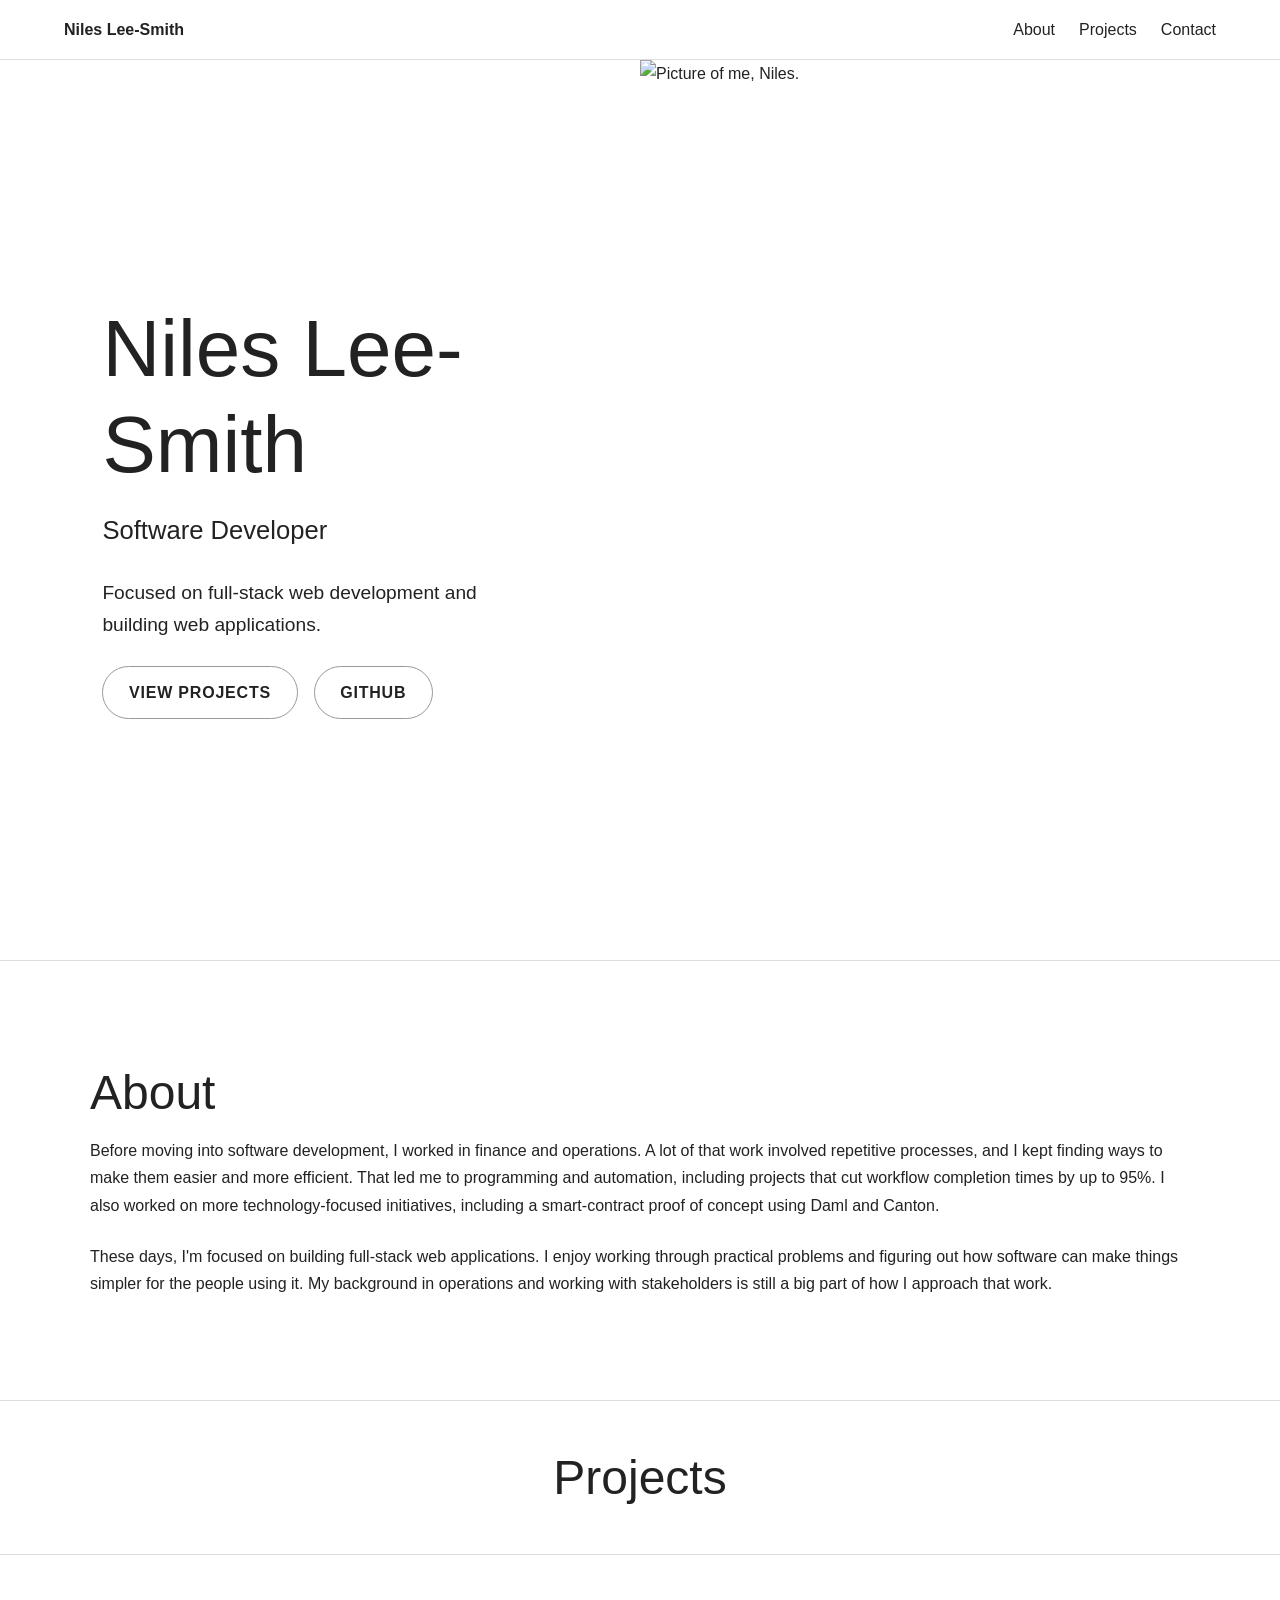
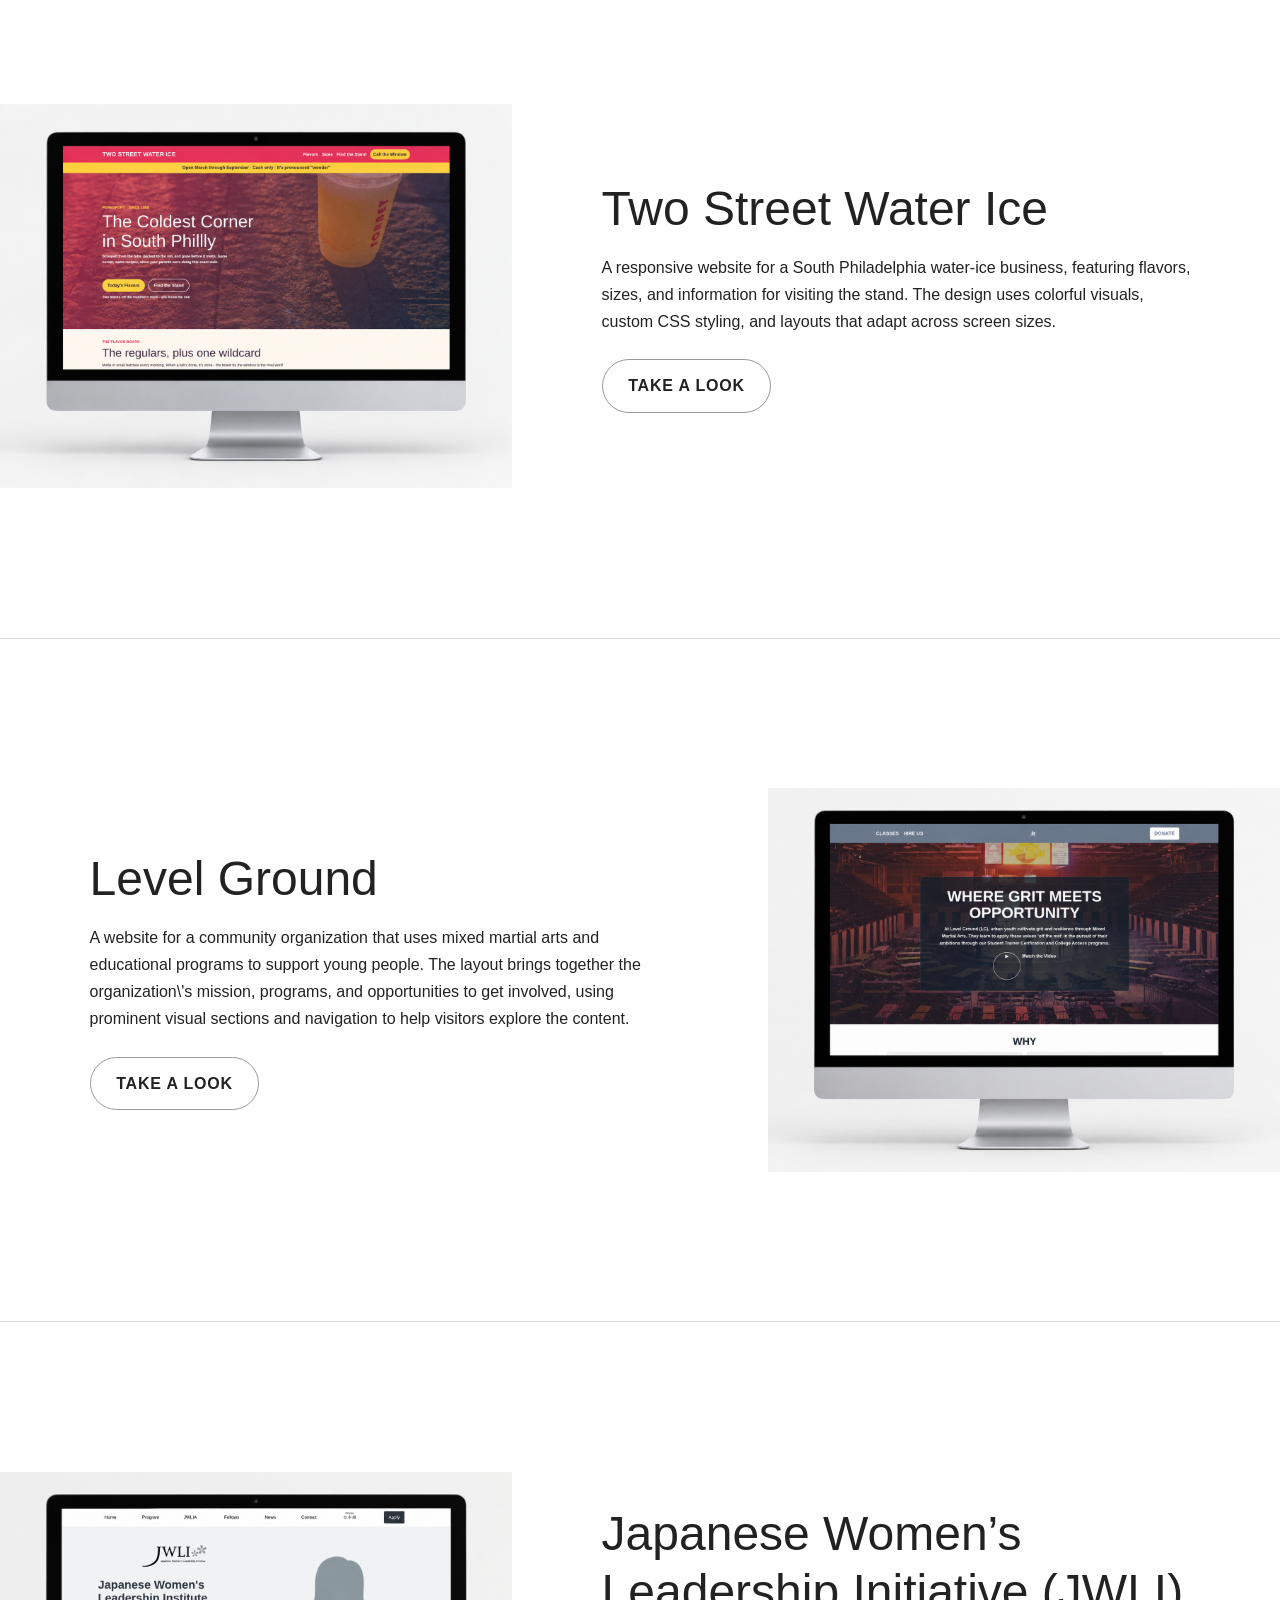
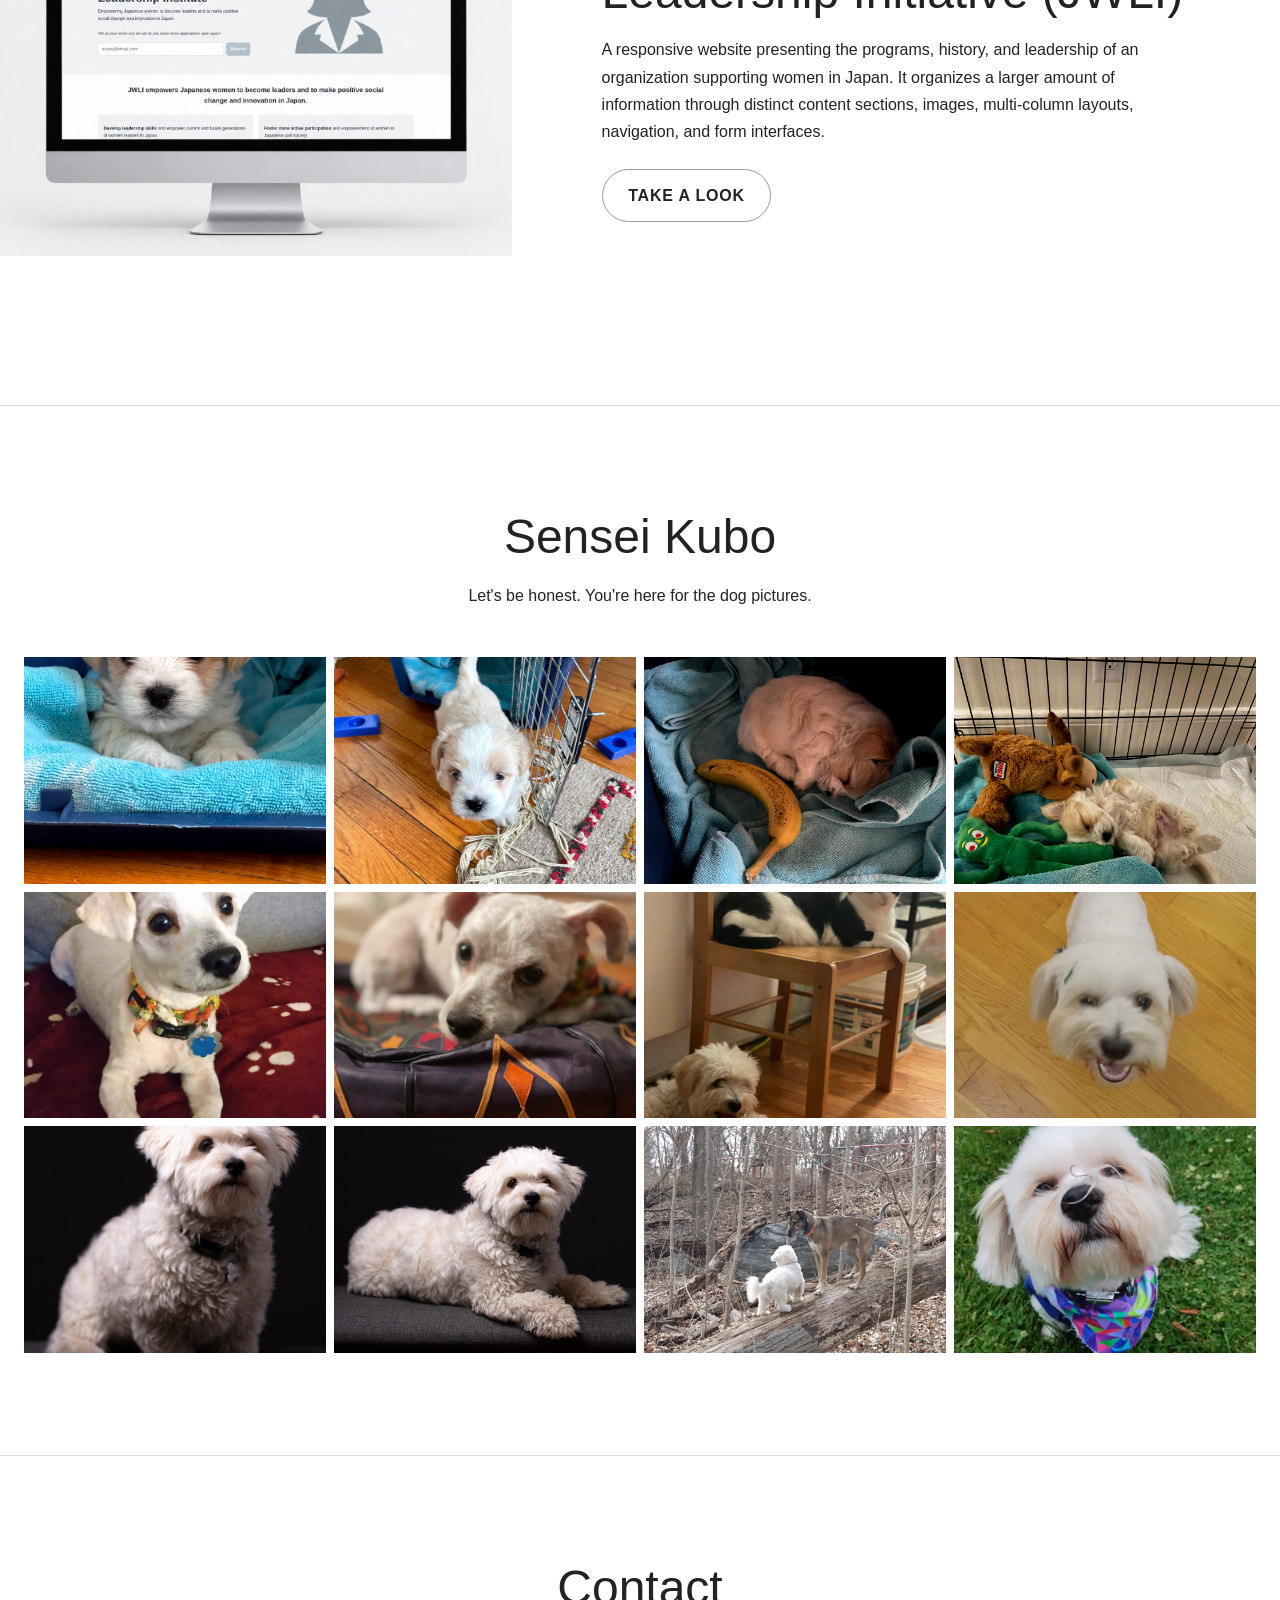
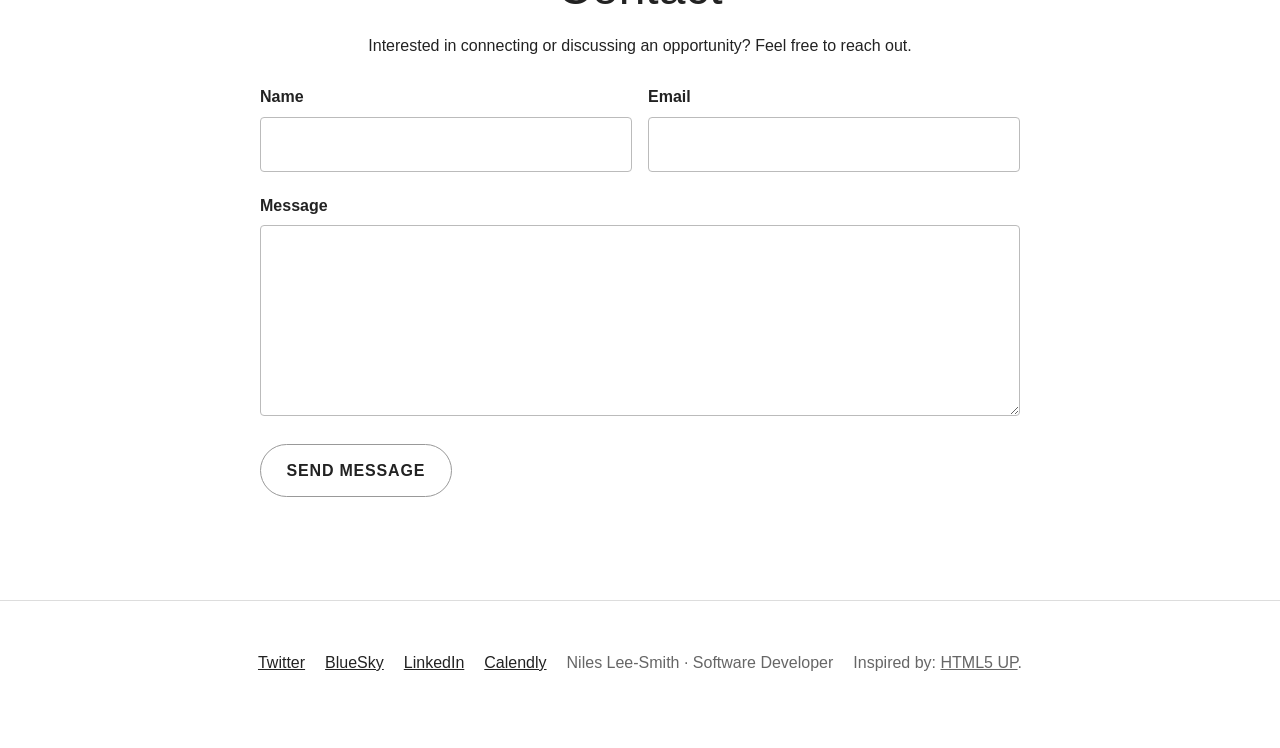
==== commit 468136ec: "update html, css, and javascript" ====
--- a/index.html
+++ b/index.html
@@ -4,223 +4,177 @@
   <head>
     <meta charset="UTF-8">
     <meta name="viewport" content="width=device-width, initial-scale=1.0">
-    <meta name="description"
-      content="Portfolio of Niles Lee-Smith, a software developer focused on full-stack web development and building web applications.">
-    <meta name="theme-color" content="#ffffff">
     <title>Niles Lee-Smith | Software Developer</title>
     <link rel="stylesheet" href="./css/styles.css">
   </head>
 
   <body>
-    <a class="skip-link" href="#main-content">Skip to content</a>
-
     <header class="site-header">
-      <div class="header-inner">
-        <a class="site-name" href="#top">Niles Lee-Smith</a>
-        <nav class="primary-nav" aria-label="Main navigation">
-          <a href="#about">About</a>
-          <a href="#projects">Projects</a>
-          <a href="#contact">Contact</a>
-        </nav>
-      </div>
+      <a class="site-name" href="#top">Niles Lee-Smith</a>
+      <nav class="site-nav" aria-label="Main navigation">
+        <a href="#about">About</a>
+        <a href="#projects">Projects</a>
+        <a href="#contact">Contact</a>
+      </nav>
     </header>
 
-    <main id="main-content">
-      <section class="hero" id="top" aria-labelledby="hero-title">
+    <main id="top">
+      <section class="hero">
         <div class="hero-content">
-          <h1 id="hero-title">Niles Lee-Smith</h1>
+          <h1>Niles Lee-Smith</h1>
           <p class="hero-role">Software Developer</p>
           <p class="lead">Focused on full-stack web development and building web applications.</p>
           <div class="hero-actions">
             <a class="button" href="#projects">View Projects</a>
-            <a class="button button-secondary" href="https://github.com/nilesleesmith/" target="_blank"
-              rel="noopener noreferrer">GitHub</a>
+            <a class="button" href="https://github.com/nilesleesmith/" target="_blank" rel="noopener noreferrer">GitHub</a>
           </div>
         </div>
 
-        <img class="hero-image" src="./images/optimized/portrait.webp" alt="Portrait of Niles Lee-Smith"
-          fetchpriority="high" decoding="async">
+        <img class="hero-image" src="./images/me/niles-01.jpg" alt="Picture of me, Niles.">
       </section>
 
-      <section class="section about-section" id="about" aria-labelledby="about-title">
-        <div class="section-content">
-          <h2 id="about-title">About</h2>
-          <p>Before moving into software development, I worked in finance and operations. A lot of that work involved
-            repetitive processes, and I kept finding ways to make them easier and more efficient. That led me to
-            programming and automation, including projects that cut workflow completion times by up to 95%. I also
-            worked on more technology-focused initiatives, including a smart-contract proof of concept using Daml and
-            Canton.</p>
-          <p>These days, I'm focused on building full-stack web applications. I enjoy working through practical problems
-            and figuring out how software can make things simpler for the people using it. My background in operations
-            and working with stakeholders is still a big part of how I approach that work.</p>
+      <section class="section about" id="about">
+        <div class="about-content">
+          <h2>About</h2>
+          <p>Before moving into software development, I worked in finance and operations. A lot of that work involved repetitive processes, and I kept finding ways to make them easier and more efficient. That led me to programming and automation, including projects that cut workflow completion times by up to 95%. I also worked on more technology-focused initiatives, including a smart-contract proof of concept using Daml and Canton.</p>
+          <p>These days, I'm focused on building full-stack web applications. I enjoy working through practical problems and figuring out how software can make things simpler for the people using it. My background in operations and working with stakeholders is still a big part of how I approach that work.</p>
         </div>
       </section>
 
-      <section class="section centered projects-heading" id="projects" aria-labelledby="projects-title">
-        <h2 id="projects-title">Projects</h2>
-      </section>
+      <div class="projects-heading" id="projects">
+        <h2>Projects</h2>
+      </div>
 
-      <section class="spotlight reverse" aria-labelledby="water-ice-title">
+      <section class="spotlight reverse">
         <div class="spotlight-content">
-          <h2 id="water-ice-title">Two Street Water Ice</h2>
-          <p>A responsive website for a South Philadelphia water-ice business, featuring flavors, sizes, and information
-            for visiting the stand. The design uses colorful visuals, custom CSS styling, and layouts that adapt across
-            screen sizes.</p>
-          <a class="button" href="./pages/projects/philly-water/index.html" target="_blank"
-            rel="noopener noreferrer">View Project</a>
+          <h2>Two Street Water Ice</h2>
+          <p>A responsive website for a South Philadelphia water-ice business, featuring flavors, sizes, and information for visiting the stand. The design uses colorful visuals, custom CSS styling, and layouts that adapt across screen sizes.</p>
+          <a class="button" href="./pages/projects/philly-water/index.html" target="_blank">Take A Look</a>
         </div>
 
-        <div class="project-gallery" aria-label="Two Street Water Ice project screenshots">
-          <img src="./images/optimized/projects/philly-water-desktop.webp"
-            alt="Desktop view of the Two Street Water Ice website" loading="lazy" decoding="async">
-          <img src="./images/optimized/projects/philly-water-tablet.webp"
-            alt="Tablet view of the Two Street Water Ice website" loading="lazy" decoding="async">
-          <img src="./images/optimized/projects/philly-water-mobile.webp"
-            alt="Mobile view of the Two Street Water Ice website" loading="lazy" decoding="async">
+        <div class="project-gallery">
+          <img src="images/projects/phillly-water/philly-water_desktop.png" alt="Philly Water website shown on desktop">
+
+          <img src="images/projects/phillly-water/philly-water_tablet.png" alt="Philly Water website shown on tablet">
+
+          <img src="images/projects/phillly-water/philly-water_mobile.png" alt="Philly Water website shown on mobile">
         </div>
       </section>
 
-      <section class="spotlight" aria-labelledby="level-ground-title">
+      <section class="spotlight">
         <div class="spotlight-content">
-          <h2 id="level-ground-title">Level Ground</h2>
-          <p>A website for a community organization that uses mixed martial arts and educational programs to support
-            young people. The layout brings together the organization's mission, programs, and opportunities to get
-            involved, using prominent visual sections and navigation to help visitors explore the content.</p>
-          <a class="button" href="./pages/projects/level-ground/index.html" target="_blank"
-            rel="noopener noreferrer">View Project</a>
+          <h2>Level Ground</h2>
+          <p>A website for a community organization that uses mixed martial arts and educational programs to support young people. The layout brings together the organization\'s mission, programs, and opportunities to get involved, using prominent visual sections and navigation to help visitors explore the content.</p>
+          <a class="button" href="./pages/projects/level-ground/index.html" target="_blank">Take A Look</a>
         </div>
 
-        <div class="project-gallery" aria-label="Level Ground project screenshots">
-          <img src="./images/optimized/projects/level-ground-desktop.webp"
-            alt="Desktop view of the Level Ground website" loading="lazy" decoding="async">
-          <img src="./images/optimized/projects/level-ground-tablet.webp" alt="Tablet view of the Level Ground website"
-            loading="lazy" decoding="async">
-          <img src="./images/optimized/projects/level-ground-mobile.webp" alt="Mobile view of the Level Ground website"
-            loading="lazy" decoding="async">
+        <div class="project-gallery">
+          <img src="images/projects/level-ground/level-ground_desktop.png" alt="Level Ground website shown on desktop">
+
+          <img src="images/projects/level-ground/level-ground_tablet.png" alt="Level Ground website shown on tablet">
+
+          <img src="images/projects/level-ground/level-ground_mobile.png" alt="Level Ground website shown on mobile">
         </div>
       </section>
 
-      <section class="spotlight reverse" aria-labelledby="jwli-title">
+      <section class="spotlight reverse">
         <div class="spotlight-content">
-          <h2 id="jwli-title">Japanese Women’s Leadership Initiative (JWLI)</h2>
-          <p>A responsive website presenting the programs, history, and leadership of an organization supporting women
-            in Japan. It organizes a larger amount of information through distinct content sections, images,
-            multi-column
-            layouts, navigation, and form interfaces.</p>
-          <a class="button" href="./pages/projects/jwlia/index.html" target="_blank" rel="noopener noreferrer">View
-            Project</a>
+          <h2>Japanese Women’s Leadership Initiative (JWLI)</h2>
+          <p>A responsive website presenting the programs, history, and leadership of an organization supporting women in Japan. It organizes a larger amount of information through distinct content sections, images, multi-column layouts, navigation, and form interfaces.</p>
+          <a class="button" href="./pages/projects/jwlia/index.html" target="_blank">Take A Look</a>
         </div>
 
-        <div class="project-gallery" aria-label="Japanese Women’s Leadership Initiative project screenshots">
-          <img src="./images/optimized/projects/jwli-desktop.webp"
-            alt="Desktop view of the Japanese Women’s Leadership Initiative website" loading="lazy" decoding="async">
-          <img src="./images/optimized/projects/jwli-tablet.webp"
-            alt="Tablet view of the Japanese Women’s Leadership Initiative website" loading="lazy" decoding="async">
-          <img src="./images/optimized/projects/jwli-mobile.webp"
-            alt="Mobile view of the Japanese Women’s Leadership Initiative website" loading="lazy" decoding="async">
+        <div class="project-gallery">
+          <img src="images/projects/jwlia/jwlia_desktop.png"
+            alt="Japanese Women's Leadership Institute website shown on desktop">
+
+          <img src="images/projects/jwlia/jwlia_tablet.png"
+            alt="Japanese Women's Leadership Institute website shown on tablet">
+
+          <img src="images/projects/jwlia/jwlia_mobile.png"
+            alt="Japanese Women's Leadership Institute website shown on mobile">
         </div>
       </section>
 
-      <section class="section centered sensei-section" id="sensei-kubo" aria-labelledby="sensei-title">
+      <section class="section centered">
         <div class="section-heading">
-          <h2 id="sensei-title">Sensei Kubo</h2>
+          <h2>Sensei Kubo</h2>
           <p>Let's be honest. You're here for the dog pictures.</p>
         </div>
 
         <div class="gallery">
-          <a href="./images/optimized/sensei-kubo/sensei-kubo-01.webp">
-            <img src="./images/optimized/sensei-kubo/sensei-kubo-01.webp"
-              alt="Sensei Kubo as a puppy resting in a blue bed" loading="lazy" decoding="async">
-          </a>
-          <a href="./images/optimized/sensei-kubo/sensei-kubo-02.webp">
-            <img src="./images/optimized/sensei-kubo/sensei-kubo-02.webp"
-              alt="Sensei Kubo standing on a wooden floor beside a crate" loading="lazy" decoding="async">
-          </a>
-          <a href="./images/optimized/sensei-kubo/sensei-kubo-03.webp">
-            <img src="./images/optimized/sensei-kubo/sensei-kubo-03.webp"
-              alt="Sensei Kubo sleeping beside a banana-shaped toy" loading="lazy" decoding="async">
-          </a>
-          <a href="./images/optimized/sensei-kubo/sensei-kubo-04.webp">
-            <img src="./images/optimized/sensei-kubo/sensei-kubo-04.webp"
-              alt="Sensei Kubo resting with plush toys in a crate" loading="lazy" decoding="async">
-          </a>
-          <a href="./images/optimized/sensei-kubo/sensei-kubo-05.webp">
-            <img src="./images/optimized/sensei-kubo/sensei-kubo-05.webp" alt="Sensei Kubo sitting on a red blanket"
-              loading="lazy" decoding="async">
-          </a>
-          <a href="./images/optimized/sensei-kubo/sensei-kubo-06.webp">
-            <img src="./images/optimized/sensei-kubo/sensei-kubo-06.webp"
-              alt="Sensei Kubo lying on a dark patterned blanket" loading="lazy" decoding="async">
-          </a>
-          <a href="./images/optimized/sensei-kubo/sensei-kubo-07.webp">
-            <img src="./images/optimized/sensei-kubo/sensei-kubo-07.webp"
-              alt="Sensei Kubo on the floor near a cat sitting on a chair" loading="lazy" decoding="async">
-          </a>
-          <a href="./images/optimized/sensei-kubo/sensei-kubo-08.webp">
-            <img src="./images/optimized/sensei-kubo/sensei-kubo-08.webp"
-              alt="Sensei Kubo looking up from a wooden floor" loading="lazy" decoding="async">
-          </a>
-          <a href="./images/optimized/sensei-kubo/sensei-kubo-09.webp">
-            <img src="./images/optimized/sensei-kubo/sensei-kubo-09.webp"
-              alt="Sensei Kubo sitting against a dark background" loading="lazy" decoding="async">
-          </a>
-          <a href="./images/optimized/sensei-kubo/sensei-kubo-10.webp">
-            <img src="./images/optimized/sensei-kubo/sensei-kubo-10.webp"
-              alt="Sensei Kubo lying down against a dark background" loading="lazy" decoding="async">
-          </a>
-          <a href="./images/optimized/sensei-kubo/sensei-kubo-11.webp">
-            <img src="./images/optimized/sensei-kubo/sensei-kubo-11.webp"
-              alt="Sensei Kubo outdoors on a wooded path near other dogs" loading="lazy" decoding="async">
-          </a>
-          <a href="./images/optimized/sensei-kubo/sensei-kubo-12.webp">
-            <img src="./images/optimized/sensei-kubo/sensei-kubo-12.webp"
-              alt="Sensei Kubo sitting on grass wearing a colorful bandana" loading="lazy" decoding="async">
-          </a>
+          <a href=".\images\sensei-kubo\sensei_kubo-01.HEIC"><img src=".\images\sensei-kubo\sensei_kubo-01.HEIC"
+              alt="Very Cute Sensei Kubo Picture One"></a>
+          <a href=".\images\sensei-kubo\sensei_kubo-02.HEIC"><img src=".\images\sensei-kubo\sensei_kubo-02.HEIC"
+              alt="Very Cute Sensei Kubo Picture Two"></a>
+          <a href=".\images\sensei-kubo\sensei_kubo-03.HEIC"><img src=".\images\sensei-kubo\sensei_kubo-03.HEIC"
+              alt="Very Cute Sensei Kubo Picture Three"></a>
+          <a href=".\images\sensei-kubo\sensei_kubo-04.HEIC"><img src=".\images\sensei-kubo\sensei_kubo-04.HEIC"
+              alt="Very Cute Sensei Kubo Picture Four"></a>
+          <a href=".\images\sensei-kubo\sensei_kubo-05.jpg"><img src=".\images\sensei-kubo\sensei_kubo-05.jpg"
+              alt="Very Cute Sensei Kubo Picture Five"></a>
+          <a href=".\images\sensei-kubo\sensei_kubo-06.HEIC"><img src=".\images\sensei-kubo\sensei_kubo-06.HEIC"
+              alt="Very Cute Sensei Kubo Picture Six"></a>
+          <a href=".\images\sensei-kubo\sensei_kubo-07.HEIC"><img src=".\images\sensei-kubo\sensei_kubo-07.HEIC"
+              alt="Very Cute Sensei Kubo Picture Seven"></a>
+          <a href=".\images\sensei-kubo\sensei_kubo-08.jpg"><img src=".\images\sensei-kubo\sensei_kubo-08.jpg"
+              alt="Very Cute Sensei Kubo Picture Eight"></a>
+          <a href=".\images\sensei-kubo\sensei_kubo-09.jpg"><img src=".\images\sensei-kubo\sensei_kubo-09.jpg"
+              alt="Very Cute Sensei Kubo Picture Nine"></a>
+          <a href=".\images\sensei-kubo\sensei_kubo-10.jpg"><img src=".\images\sensei-kubo\sensei_kubo-10.jpg"
+              alt="Very Cute Sensei Kubo Picture Ten"></a>
+          <a href=".\images\sensei-kubo\sensei_kubo-11.jpg"><img src=".\images\sensei-kubo\sensei_kubo-11.jpg"
+              alt="Very Cute Sensei Kubo Picture Eleven"></a>
+          <a href=".\images\sensei-kubo\sensei_kubo-12.jpg"><img src=".\images\sensei-kubo\sensei_kubo-12.jpg"
+              alt="Very Cute Sensei Kubo Picture Twelve"></a>
         </div>
       </section>
 
-      <section class="section centered contact-section" id="contact" aria-labelledby="contact-title">
-        <div class="contact-content">
-          <h2 id="contact-title">Contact</h2>
+      <section class="section contact centered" id="contact">
+        <div class="form-wrap">
+          <h2>Contact</h2>
           <p>Interested in connecting or discussing an opportunity? Feel free to reach out.</p>
-          <div class="contact-actions">
-            <a class="button" href="https://www.linkedin.com/in/niles-lee-smith/" target="_blank"
-              rel="noopener noreferrer">Connect on LinkedIn</a>
-            <a class="button button-secondary" href="https://calendly.com/nilesleesmith/" target="_blank"
-              rel="noopener noreferrer">Schedule a Conversation</a>
-          </div>
+
+          <form id="contact-form">
+            <div class="form-row">
+              <div>
+                <label for="name">Name</label>
+                <input id="name" name="name" type="text" autocomplete="name" required>
+              </div>
+
+              <div>
+                <label for="email">Email</label>
+                <input id="email" name="email" type="email" autocomplete="email" required>
+              </div>
+            </div>
+
+            <label for="message">Message</label>
+            <textarea id="message" name="message" rows="6" required></textarea>
+
+            <button class="button" type="submit">Send Message</button>
+          </form>
         </div>
       </section>
     </main>
 
-    <footer class="footer">
-      <div class="footer-inner">
-        <p class="footer-name"><strong>Niles Lee-Smith</strong> · Software Developer</p>
+    <footer class="footer centered">
+      <nav class="social-links" aria-label="Social links">
+        <a href="https://x.com/NilesLeeSmith">Twitter</a>
+        <a href="https://bsky.app/profile/nilesleesmith.selfhosted.social">BlueSky</a>
+        <a href="https://www.linkedin.com/in/niles-lee-smith/">LinkedIn</a>
+        <a href="https://calendly.com/nilesleesmith/">Calendly</a>
 
-        <nav class="social-links" aria-label="Social links">
-          <a href="https://github.com/nilesleesmith/" target="_blank" rel="noopener noreferrer">GitHub</a>
-          <a href="https://www.linkedin.com/in/niles-lee-smith/" target="_blank" rel="noopener noreferrer">LinkedIn</a>
-          <a href="https://bsky.app/profile/nilesleesmith.selfhosted.social" target="_blank"
-            rel="noopener noreferrer">Bluesky</a>
-          <a href="https://x.com/NilesLeeSmith" target="_blank" rel="noopener noreferrer">X</a>
-          <a href="https://calendly.com/nilesleesmith/" target="_blank" rel="noopener noreferrer">Calendly</a>
-        </nav>
-
-        <p class="footer-credit">Portfolio by Niles Lee-Smith. Design inspired by
-          <a href="https://html5up.net/story" target="_blank" rel="noopener noreferrer">Story by HTML5 UP</a>,
-          licensed under the
-          <a href="https://html5up.net/license" target="_blank" rel="noopener noreferrer">Creative Commons Attribution
-            3.0 License</a>.
-        </p>
-      </div>
+        <p>Niles Lee-Smith · Software Developer</p>
+        <p>Inspired by: <a href="https://html5up.net">HTML5 UP</a>.</p>
+      </nav>
     </footer>
 
-    <dialog class="lightbox" id="lightbox" aria-label="Expanded photo">
+    <dialog class="lightbox" id="lightbox">
       <button class="lightbox-close" type="button" aria-label="Close image">&times;</button>
-      <img src="" alt="">
+      <img src="" alt="Expanded gallery image">
     </dialog>
 
-    <script src="./js/main.js"></script>
+    <script src="js/main.js"></script>
   </body>
 
 </html>
--- a/css/styles.css
+++ b/css/styles.css
@@ -4,7 +4,6 @@
   --border: #ddd;
   --background: #fff;
   --section-width: 1100px;
-  --header-background: rgba(255, 255, 255, 0.97);
 }
 
 * {
@@ -13,7 +12,6 @@
 
 html {
   scroll-behavior: smooth;
-  scroll-padding-top: 6rem;
 }
 
 body {
@@ -33,17 +31,10 @@
 
 a {
   color: inherit;
-  text-underline-offset: 0.18em;
 }
 
 a:hover {
-  text-decoration-thickness: 0.12em;
-}
-
-a:focus-visible,
-button:focus-visible {
-  outline: 3px solid #145fc7;
-  outline-offset: 3px;
+  text-decoration: none;
 }
 
 h1,
@@ -55,7 +46,7 @@
 }
 
 h1 {
-  font-size: clamp(2.75rem, 7vw, 5rem);
+  font-size: clamp(3rem, 8vw, 5rem);
 }
 
 h2 {
@@ -71,7 +62,6 @@
 }
 
 .lead {
-  max-width: 36rem;
   font-size: 1.2rem;
 }
 
@@ -79,67 +69,6 @@
   text-align: center;
 }
 
-/* Keyboard-accessible skip link */
-.skip-link {
-  position: absolute;
-  top: 0.5rem;
-  left: 0.5rem;
-  z-index: 2000;
-  padding: 0.65rem 0.9rem;
-  transform: translateY(-200%);
-  border-radius: 0.25rem;
-  background: var(--text);
-  color: #fff;
-  font-weight: 700;
-}
-
-.skip-link:focus {
-  transform: translateY(0);
-}
-
-/* Sticky site header */
-.site-header {
-  position: sticky;
-  top: 0;
-  z-index: 1000;
-  border-bottom: 1px solid var(--border);
-  background: var(--header-background);
-  backdrop-filter: blur(8px);
-}
-
-.header-inner {
-  display: flex;
-  width: min(100%, 1400px);
-  margin: 0 auto;
-  padding: 0.75rem clamp(1rem, 4vw, 3rem);
-  align-items: center;
-  justify-content: space-between;
-  gap: 1.5rem;
-}
-
-.site-name {
-  flex-shrink: 0;
-  font-weight: 700;
-  text-decoration: none;
-}
-
-.primary-nav {
-  display: flex;
-  flex-wrap: wrap;
-  align-items: center;
-  gap: 1.25rem;
-}
-
-.primary-nav a {
-  font-weight: 600;
-  text-decoration: none;
-}
-
-.primary-nav a:hover {
-  text-decoration: underline;
-}
-
-/* Buttons and links styled as buttons */
 .button {
   display: inline-block;
   padding: 0.75rem 1.6rem;
@@ -149,30 +78,24 @@
   color: var(--text);
   font: inherit;
   font-weight: 600;
-  letter-spacing: 0.025em;
-  text-align: center;
+  letter-spacing: 0.05em;
   text-decoration: none;
+  text-transform: uppercase;
   cursor: pointer;
-  transition: border-color 0.2s, background-color 0.2s, color 0.2s;
+  transition: border-color 0.2s, color 0.2s;
 }
 
 .button:hover,
 .button:focus-visible {
-  border-color: #222;
-  background: #222;
-  color: #fff;
-  text-decoration: none;
-}
-
-.button-secondary {
-  border-color: #bbb;
+  border-color: #000;
+  color: #000;
 }
 
 /* Hero */
 .hero {
   display: grid;
   grid-template-columns: 1fr 1fr;
-  min-height: min(82vh, 800px);
+  min-height: 100vh;
 }
 
 .hero-content {
@@ -183,80 +106,19 @@
   padding: clamp(3rem, 8vw, 7rem);
 }
 
-.hero-content h1 {
-  margin-bottom: 0.5rem;
-}
-
-.hero-role {
-  margin: 0 0 1rem;
-  font-size: clamp(1.5rem, 3vw, 2.1rem);
-  font-weight: 600;
-  line-height: 1.25;
-}
-
-.hero-actions,
-.contact-actions {
-  display: flex;
-  flex-wrap: wrap;
-  gap: 0.75rem;
-}
-
-.hero-actions {
-  margin-top: 0.5rem;
-}
-
 .hero-image {
   width: 100%;
   height: 100%;
   min-height: 500px;
   object-fit: cover;
-  object-position: center 30%;
-}
-
-/* Standard content sections */
-.section {
-  padding: clamp(4rem, 8vw, 7rem) 1.5rem;
-  border-top: 1px solid var(--border);
-  scroll-margin-top: 6rem;
-}
-
-.section-content {
-  width: min(100%, 760px);
-  margin: 0 auto;
-}
-
-.about-section .section-content {
-  text-align: left;
-}
-
-.about-section p:last-child {
-  margin-bottom: 0;
-}
-
-.section-heading {
-  width: min(100%, 760px);
-  margin: 0 auto 3rem;
-}
-
-.projects-heading {
-  padding-bottom: 2.5rem;
-}
-
-.projects-heading h2 {
-  margin-bottom: 0;
-}
-
-.projects-heading+.spotlight {
-  border-top: 0;
-}
-
-/* Alternating project sections */
+}
+
+/* Alternating content sections */
 .spotlight {
   display: grid;
   grid-template-columns: 1fr 40%;
   min-height: 450px;
   border-top: 1px solid var(--border);
-  scroll-margin-top: 6rem;
 }
 
 .spotlight.reverse {
@@ -265,6 +127,10 @@
 
 .spotlight.reverse .spotlight-content {
   order: 2;
+}
+
+.spotlight.reverse img {
+  order: 1;
 }
 
 .spotlight.reverse .project-gallery {
@@ -279,8 +145,11 @@
   padding: clamp(3rem, 7vw, 6rem);
 }
 
-.spotlight-content p {
-  max-width: 42rem;
+.spotlight img {
+  width: 100%;
+  height: 100%;
+  min-height: 450px;
+  object-fit: cover;
 }
 
 .project-gallery {
@@ -290,7 +159,6 @@
   min-height: 450px;
   overflow-x: auto;
   scroll-snap-type: x mandatory;
-  overscroll-behavior-x: contain;
 }
 
 .project-gallery img {
@@ -303,19 +171,29 @@
   scroll-snap-align: start;
 }
 
-/* Sensei Kubo photo gallery */
+/* Standard sections */
+.section {
+  padding: clamp(4rem, 8vw, 7rem) 1.5rem;
+  border-top: 1px solid var(--border);
+}
+
+.section-heading {
+  width: min(100%, 760px);
+  margin: 0 auto 3rem;
+}
+
+/* Gallery */
 .gallery {
   display: grid;
-  grid-template-columns: repeat(4, minmax(0, 1fr));
-  width: min(100%, 1100px);
+  grid-template-columns: repeat(4, 1fr);
+  width: min(100%, 1400px);
   margin: 0 auto;
-  gap: 0.75rem;
+  gap: 0.5rem;
 }
 
 .gallery a {
   overflow: hidden;
   aspect-ratio: 4 / 3;
-  border-radius: 0.2rem;
   background: #eee;
 }
 
@@ -331,36 +209,76 @@
   transform: scale(1.04);
 }
 
-/* Contact */
-.contact-content {
+/* Feature grid */
+.feature-grid {
+  display: grid;
+  grid-template-columns: repeat(3, 1fr);
+  width: min(100%, var(--section-width));
+  margin: 0 auto;
+  border-top: 1px solid var(--border);
+  border-left: 1px solid var(--border);
+  text-align: left;
+}
+
+.feature-grid article {
+  padding: 2rem;
+  border-right: 1px solid var(--border);
+  border-bottom: 1px solid var(--border);
+}
+
+.feature-grid p {
+  margin-bottom: 0;
+  color: var(--muted);
+}
+
+/* Contact form */
+.form-wrap {
   width: min(100%, 760px);
   margin: 0 auto;
 }
 
-.contact-actions {
-  justify-content: center;
-  margin-top: 1.75rem;
+form {
+  text-align: left;
+}
+
+.form-row {
+  display: grid;
+  grid-template-columns: 1fr 1fr;
+  gap: 1rem;
+}
+
+label {
+  display: block;
+  margin-bottom: 0.4rem;
+  font-weight: 600;
+}
+
+input,
+textarea {
+  width: 100%;
+  margin-bottom: 1.25rem;
+  padding: 0.8rem 0.9rem;
+  border: 1px solid #bbb;
+  border-radius: 4px;
+  background: #fff;
+  color: var(--text);
+  font: inherit;
+}
+
+input:focus,
+textarea:focus {
+  outline: 2px solid #555;
+  outline-offset: 2px;
+}
+
+textarea {
+  resize: vertical;
 }
 
 /* Footer */
 .footer {
-  padding: 2.5rem 1.5rem;
+  padding: 3rem 1.5rem;
   border-top: 1px solid var(--border);
-}
-
-.footer-inner {
-  display: flex;
-  width: min(100%, var(--section-width));
-  margin: 0 auto;
-  flex-direction: column;
-  align-items: center;
-  gap: 1rem;
-  text-align: center;
-}
-
-.footer-name,
-.footer-credit {
-  margin: 0;
 }
 
 .social-links {
@@ -368,23 +286,21 @@
   flex-wrap: wrap;
   justify-content: center;
   gap: 1.25rem;
-}
-
-.footer-credit {
-  max-width: 760px;
+  margin-bottom: 1.5rem;
+}
+
+.footer p {
+  margin: 0;
   color: var(--muted);
-  font-size: 0.875rem;
 }
 
 /* Gallery lightbox */
 .lightbox {
-  position: relative;
   width: min(90vw, 1100px);
-  max-width: 90vw;
   max-height: 90vh;
-  padding: 2.75rem 0.5rem 0.5rem;
+  padding: 0;
   border: 0;
-  background: #111;
+  background: transparent;
 }
 
 .lightbox::backdrop {
@@ -393,26 +309,25 @@
 
 .lightbox img {
   width: 100%;
-  max-height: 82vh;
+  max-height: 85vh;
   object-fit: contain;
 }
 
 .lightbox-close {
   position: absolute;
-  top: 0.35rem;
-  right: 0.5rem;
+  top: 0.5rem;
+  right: 0.75rem;
   width: 2.5rem;
   height: 2.5rem;
   border: 0;
   border-radius: 50%;
-  background: #333;
+  background: rgb(0 0 0 / 0.65);
   color: #fff;
   font-size: 1.75rem;
-  line-height: 1;
   cursor: pointer;
 }
 
-/* Responsive layouts */
+/* Responsive */
 @media (max-width: 900px) {
 
   .hero,
@@ -432,41 +347,32 @@
   }
 
   .hero-image,
-  .project-gallery {
+  .spotlight img,
+  .spotlight.reverse img {
     order: 2;
-  }
-
-  .hero-image,
-  .spotlight img {
     min-height: 350px;
   }
 
-  .project-gallery {
+  .gallery {
+    grid-template-columns: repeat(3, 1fr);
+  }
+
+  .feature-grid {
+    grid-template-columns: repeat(2, 1fr);
+  }
+
+  .project-gallery,
+  .spotlight.reverse .project-gallery {
+    order: 2;
     min-height: 350px;
   }
 
   .project-gallery img {
     min-height: 350px;
   }
-
-  .gallery {
-    grid-template-columns: repeat(3, minmax(0, 1fr));
-  }
 }
 
 @media (max-width: 600px) {
-  .header-inner {
-    flex-direction: column;
-    align-items: flex-start;
-    gap: 0.4rem;
-    padding: 0.65rem 1rem;
-  }
-
-  .primary-nav {
-    width: 100%;
-    gap: 1rem;
-    font-size: 0.95rem;
-  }
 
   .hero-content,
   .spotlight-content {
@@ -478,38 +384,103 @@
     min-height: 280px;
   }
 
+  .gallery,
+  .feature-grid,
+  .form-row {
+    grid-template-columns: 1fr;
+  }
+
+  .gallery {
+    gap: 0.75rem;
+  }
+
   .project-gallery,
   .project-gallery img {
     min-height: 280px;
   }
-
-  .gallery {
-    grid-template-columns: repeat(2, minmax(0, 1fr));
-    gap: 0.5rem;
-  }
-
-  .hero-actions,
-  .contact-actions {
-    align-items: stretch;
-  }
-
-  .hero-actions .button,
-  .contact-actions .button {
-    flex: 1 1 100%;
-  }
-}
-
-@media (prefers-reduced-motion: reduce) {
+}
+
+/* Site header */
+.site-header {
+  position: sticky;
+  top: 0;
+  z-index: 10;
+  display: flex;
+  align-items: center;
+  justify-content: space-between;
+  gap: 1rem;
+  padding: 1rem clamp(1.5rem, 5vw, 4rem);
+  border-bottom: 1px solid var(--border);
+  background: var(--background);
+}
+
+.site-name {
+  font-weight: 600;
+  text-decoration: none;
+}
+
+.site-nav {
+  display: flex;
+  flex-wrap: wrap;
+  gap: 1.5rem;
+}
+
+.site-nav a {
+  text-decoration: none;
+}
+
+.site-nav a:hover,
+.site-nav a:focus-visible {
+  text-decoration: underline;
+}
+
+html {
+  scroll-padding-top: 5rem;
+}
+
+/* Hero content */
+.hero-role {
+  font-size: 1.6rem;
+  font-weight: 400;
+}
+
+.hero-actions {
+  display: flex;
+  flex-wrap: wrap;
+  gap: 1rem;
+}
+
+/* About and projects introduction */
+.about-content {
+  width: min(100%, var(--section-width));
+  margin: 0 auto;
+}
+
+.about-content p:last-child {
+  margin-bottom: 0;
+}
+
+.projects-heading {
+  padding: 3rem 1.5rem;
+  border-top: 1px solid var(--border);
+  text-align: center;
+}
+
+.projects-heading h2 {
+  margin: 0;
+}
+
+@media (max-width: 600px) {
+  .site-header {
+    flex-direction: column;
+    align-items: flex-start;
+  }
+
+  .site-nav {
+    gap: 1rem;
+  }
+
   html {
-    scroll-behavior: auto;
-  }
-
-  *,
-  *::before,
-  *::after {
-    scroll-behavior: auto !important;
-    transition-duration: 0.01ms !important;
-    animation-duration: 0.01ms !important;
-    animation-iteration-count: 1 !important;
-  }
-}+    scroll-padding-top: 8rem;
+  }
+}
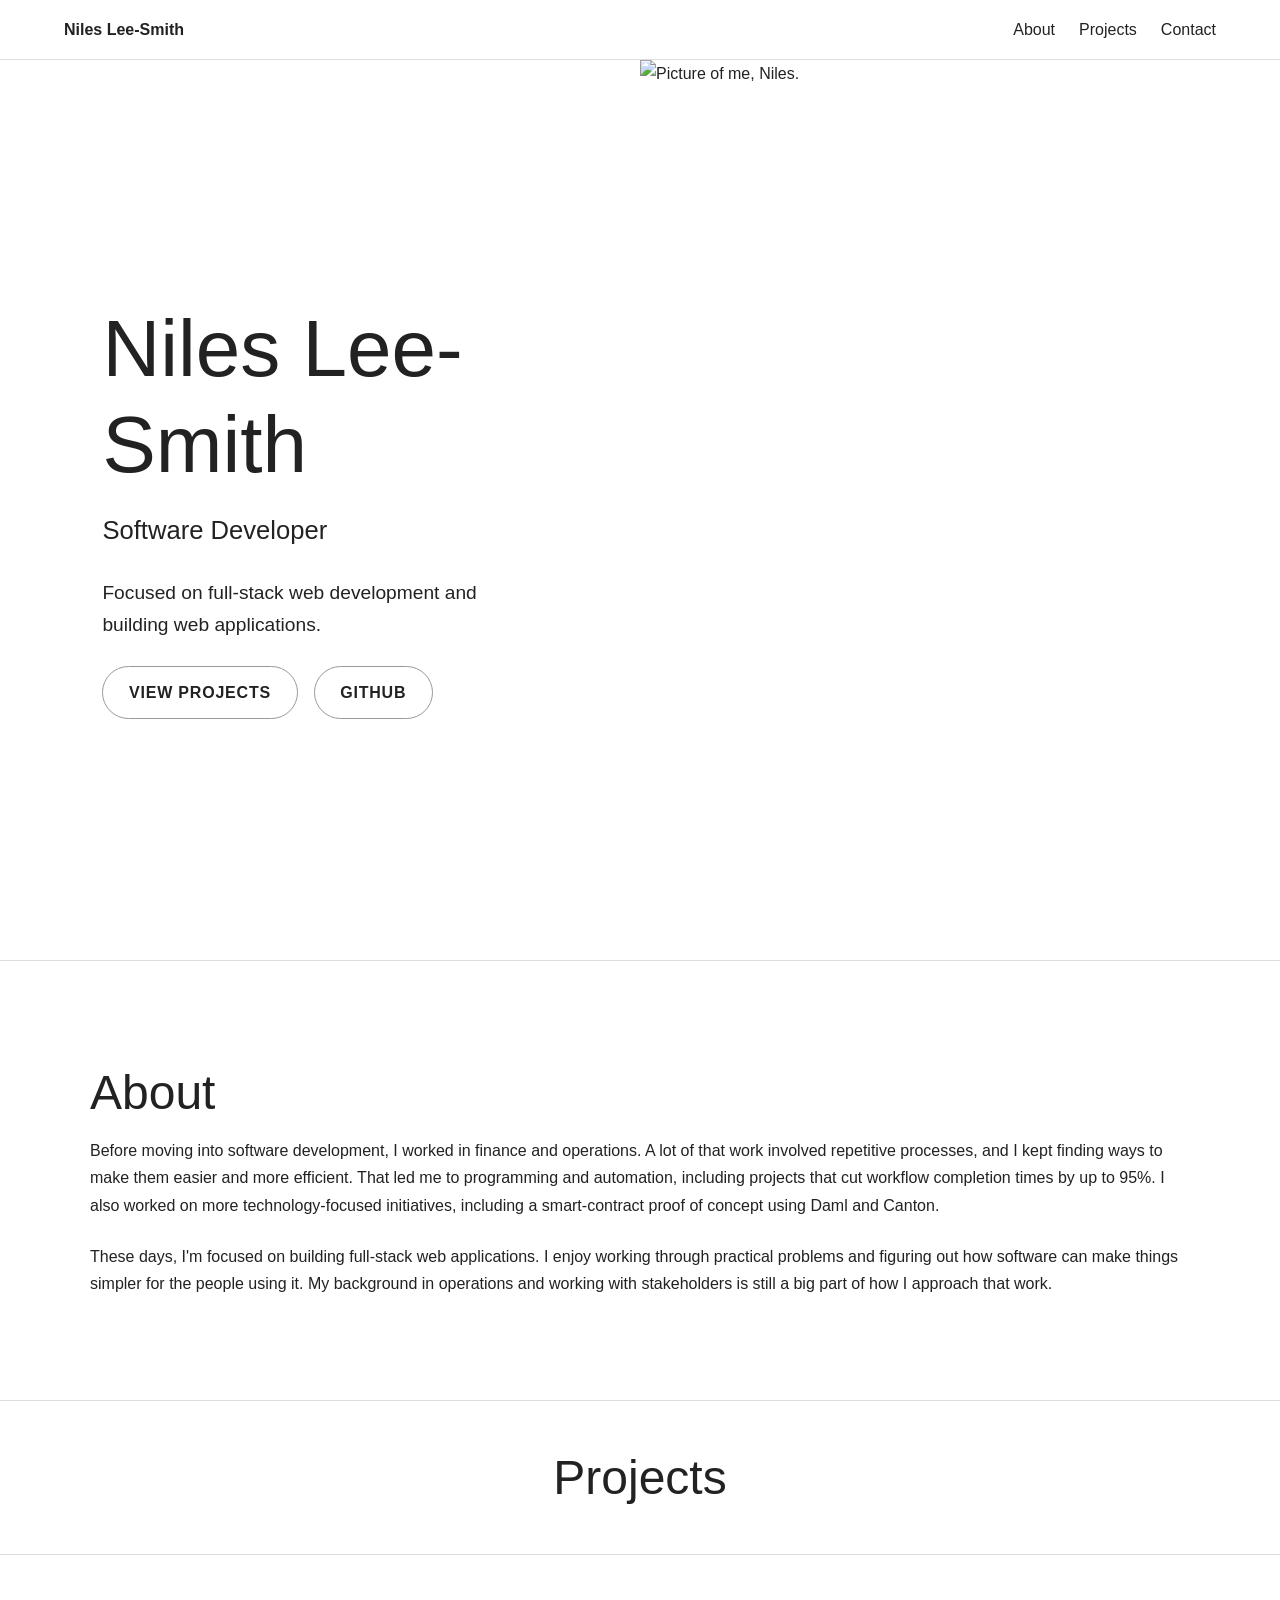
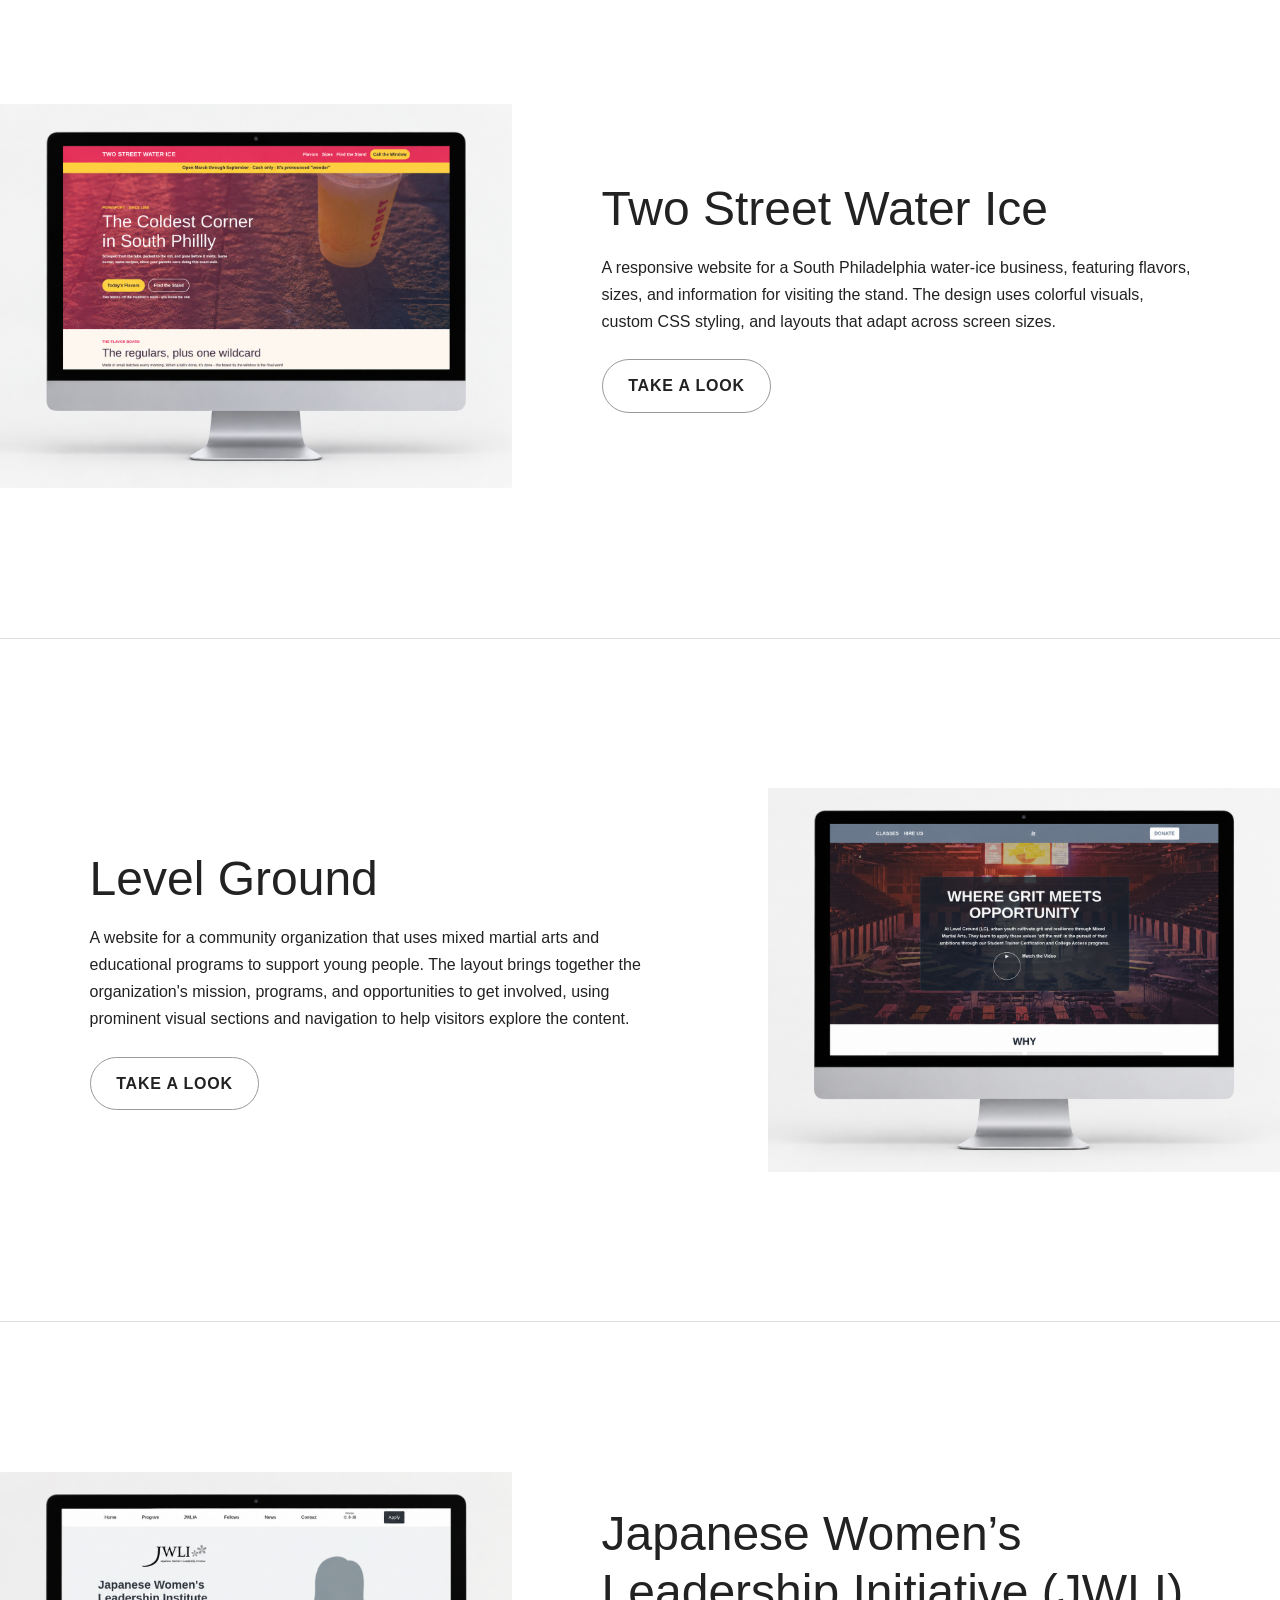
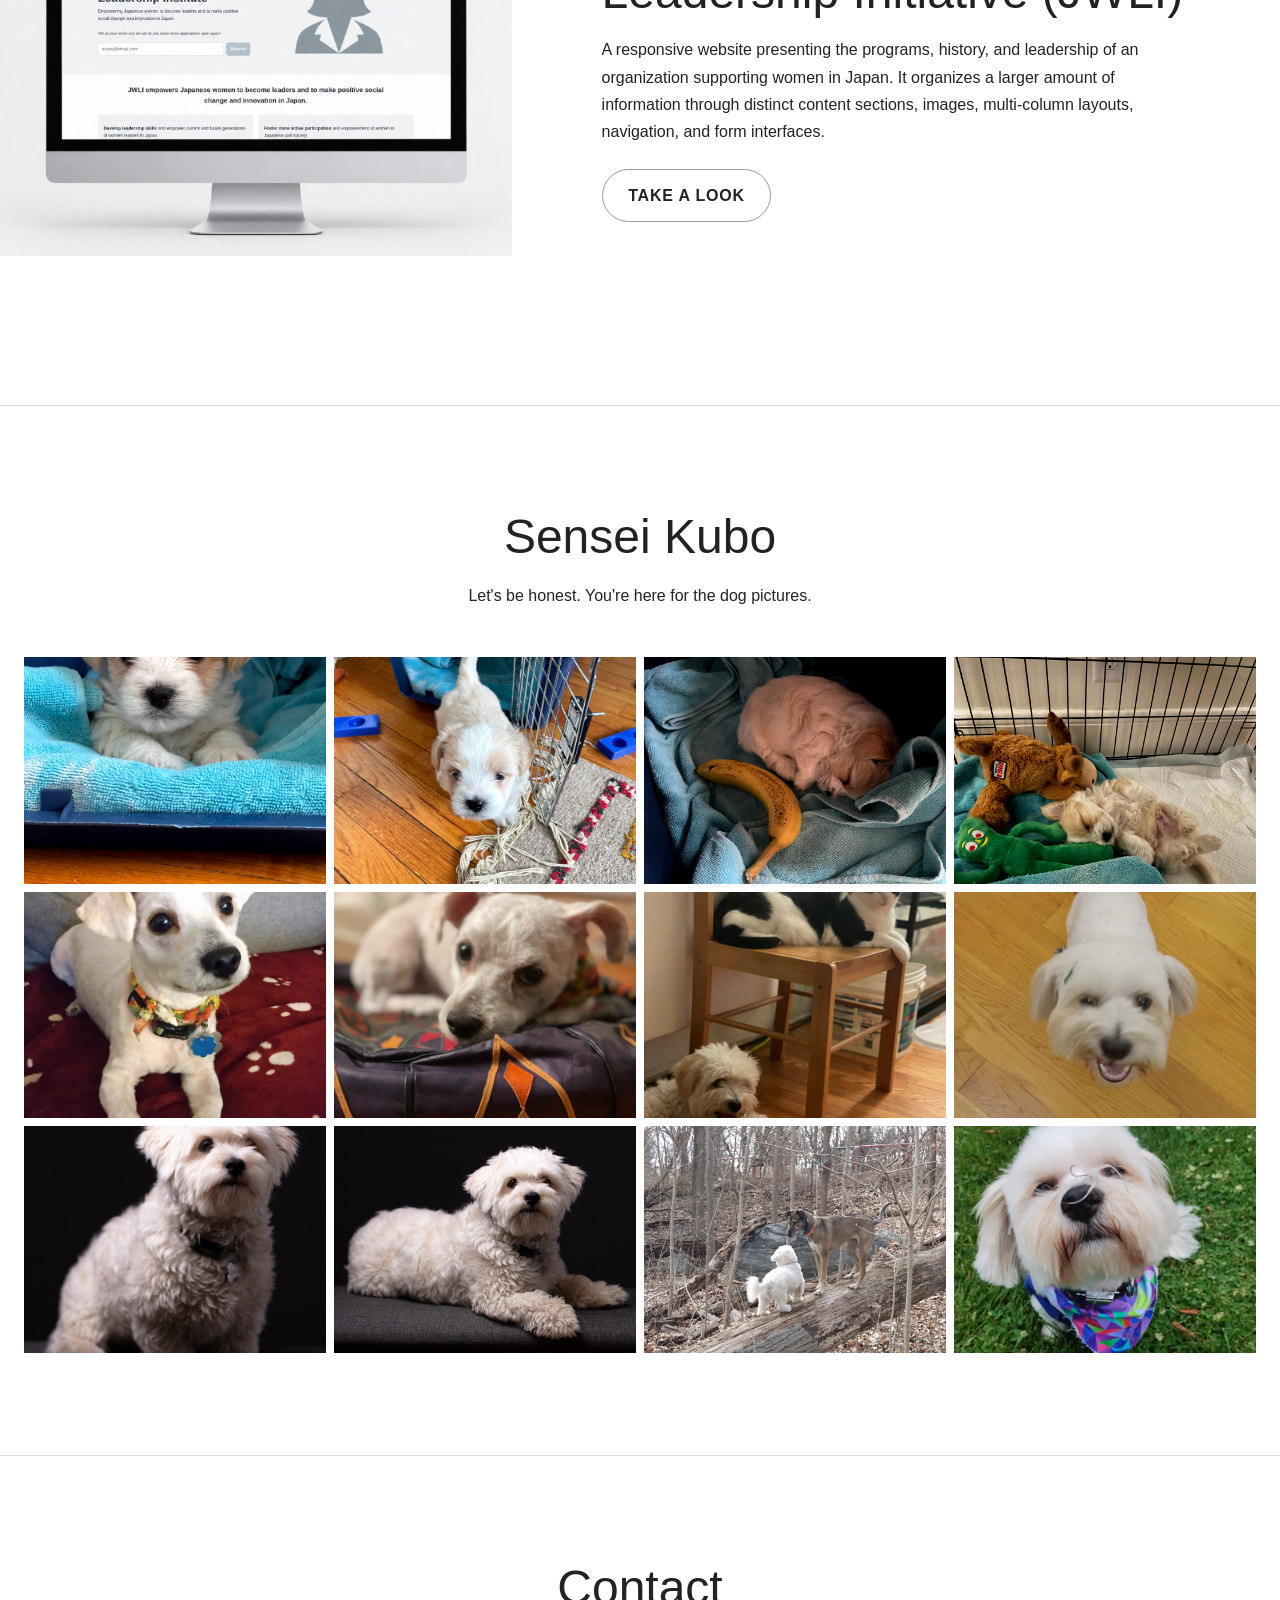
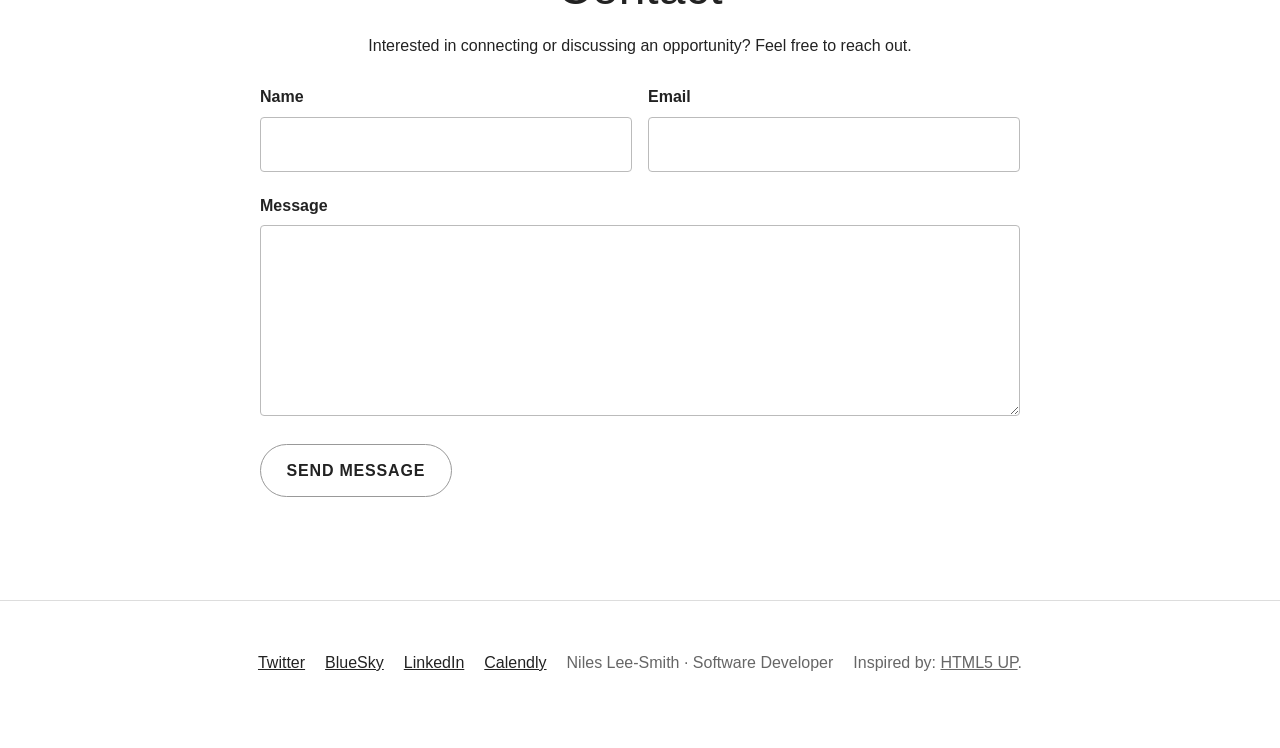
==== commit b8fb9e50: "update html" ====
--- a/index.html
+++ b/index.html
@@ -64,7 +64,7 @@
       <section class="spotlight">
         <div class="spotlight-content">
           <h2>Level Ground</h2>
-          <p>A website for a community organization that uses mixed martial arts and educational programs to support young people. The layout brings together the organization\'s mission, programs, and opportunities to get involved, using prominent visual sections and navigation to help visitors explore the content.</p>
+          <p>A website for a community organization that uses mixed martial arts and educational programs to support young people. The layout brings together the organization's mission, programs, and opportunities to get involved, using prominent visual sections and navigation to help visitors explore the content.</p>
           <a class="button" href="./pages/projects/level-ground/index.html" target="_blank">Take A Look</a>
         </div>
 
